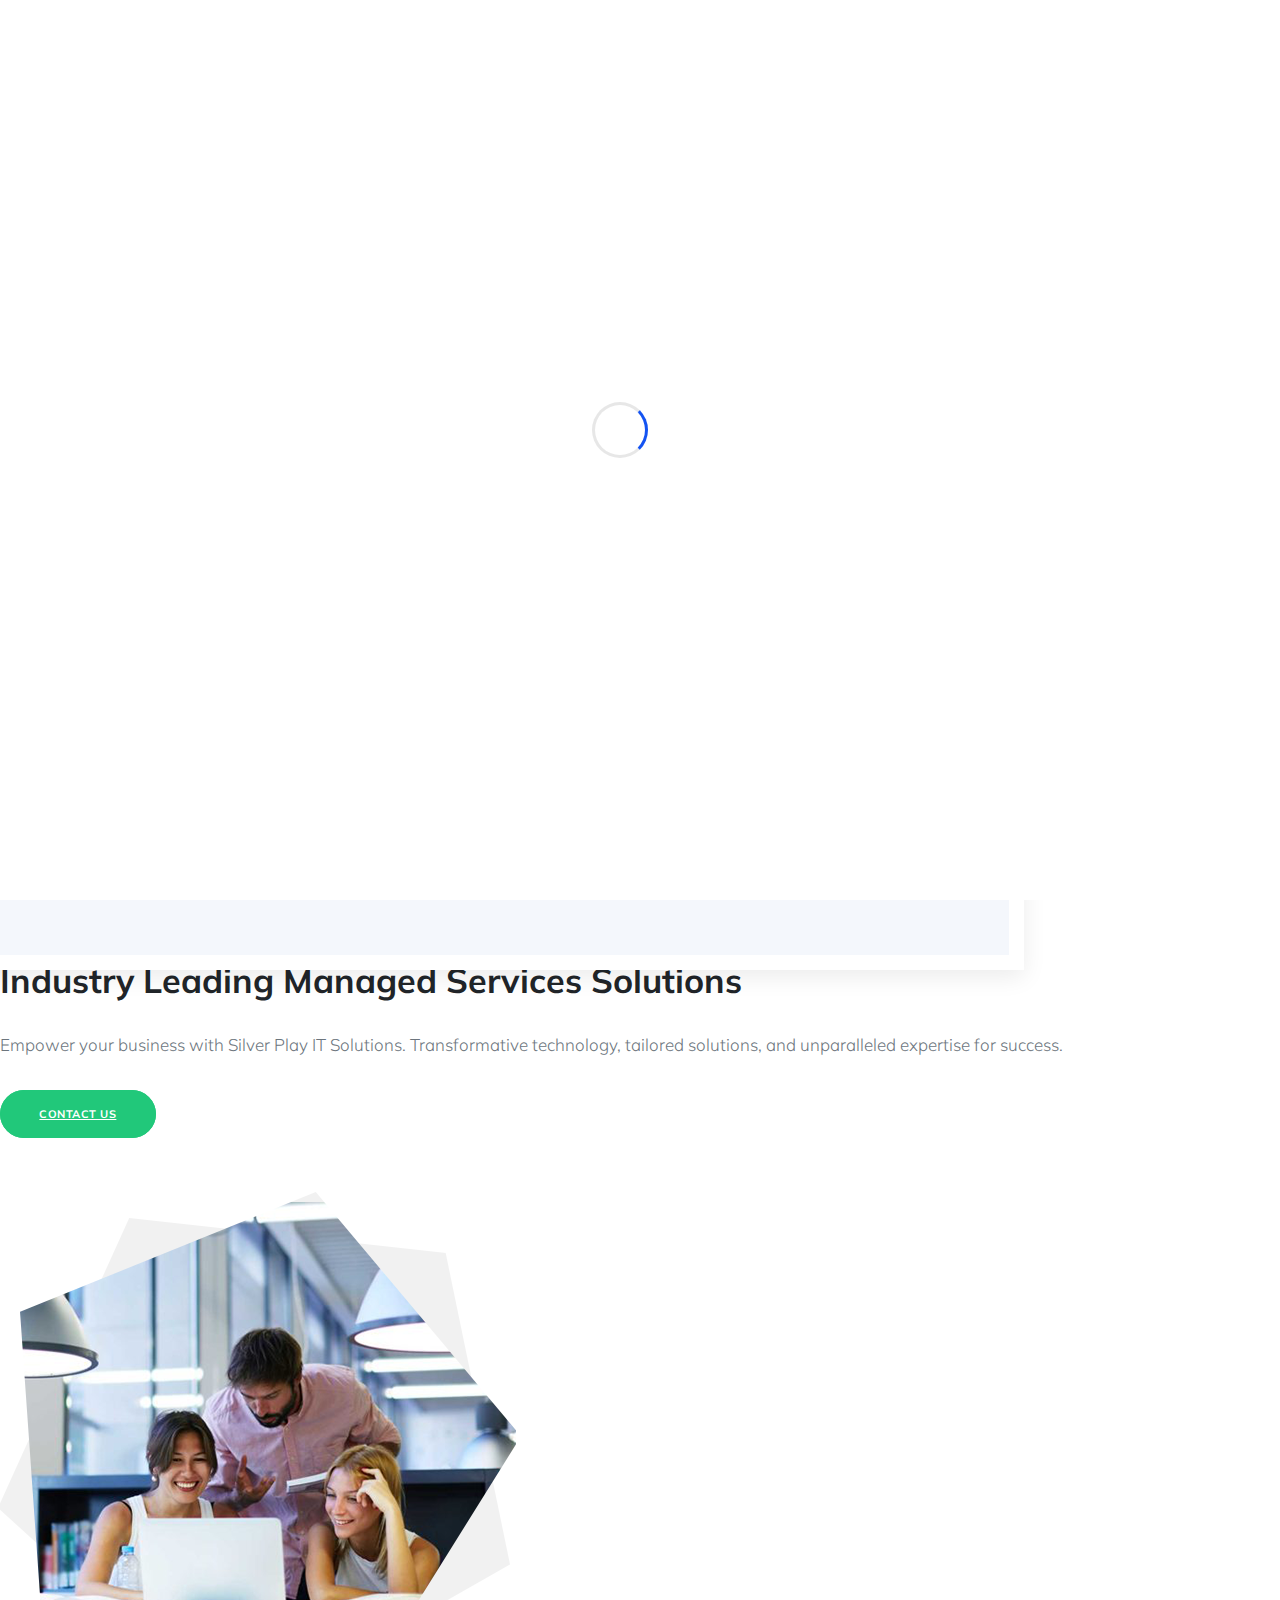
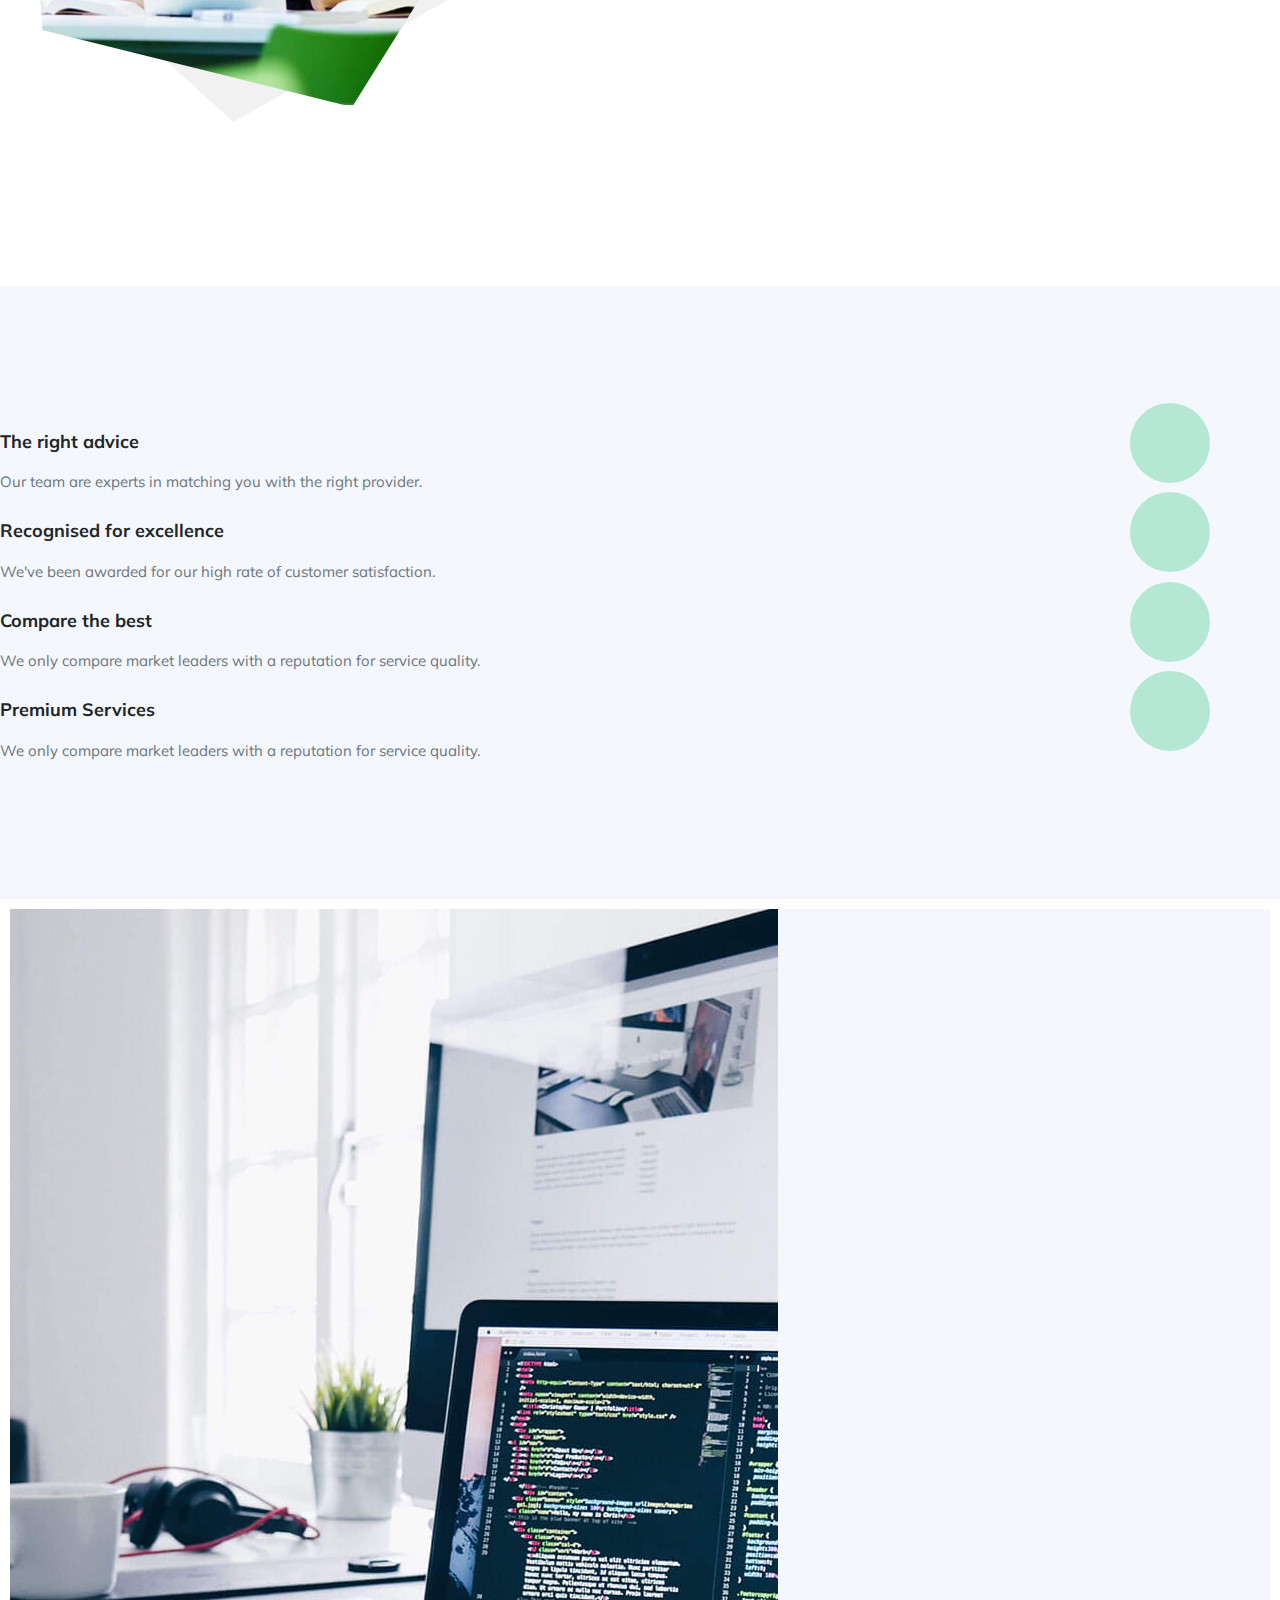
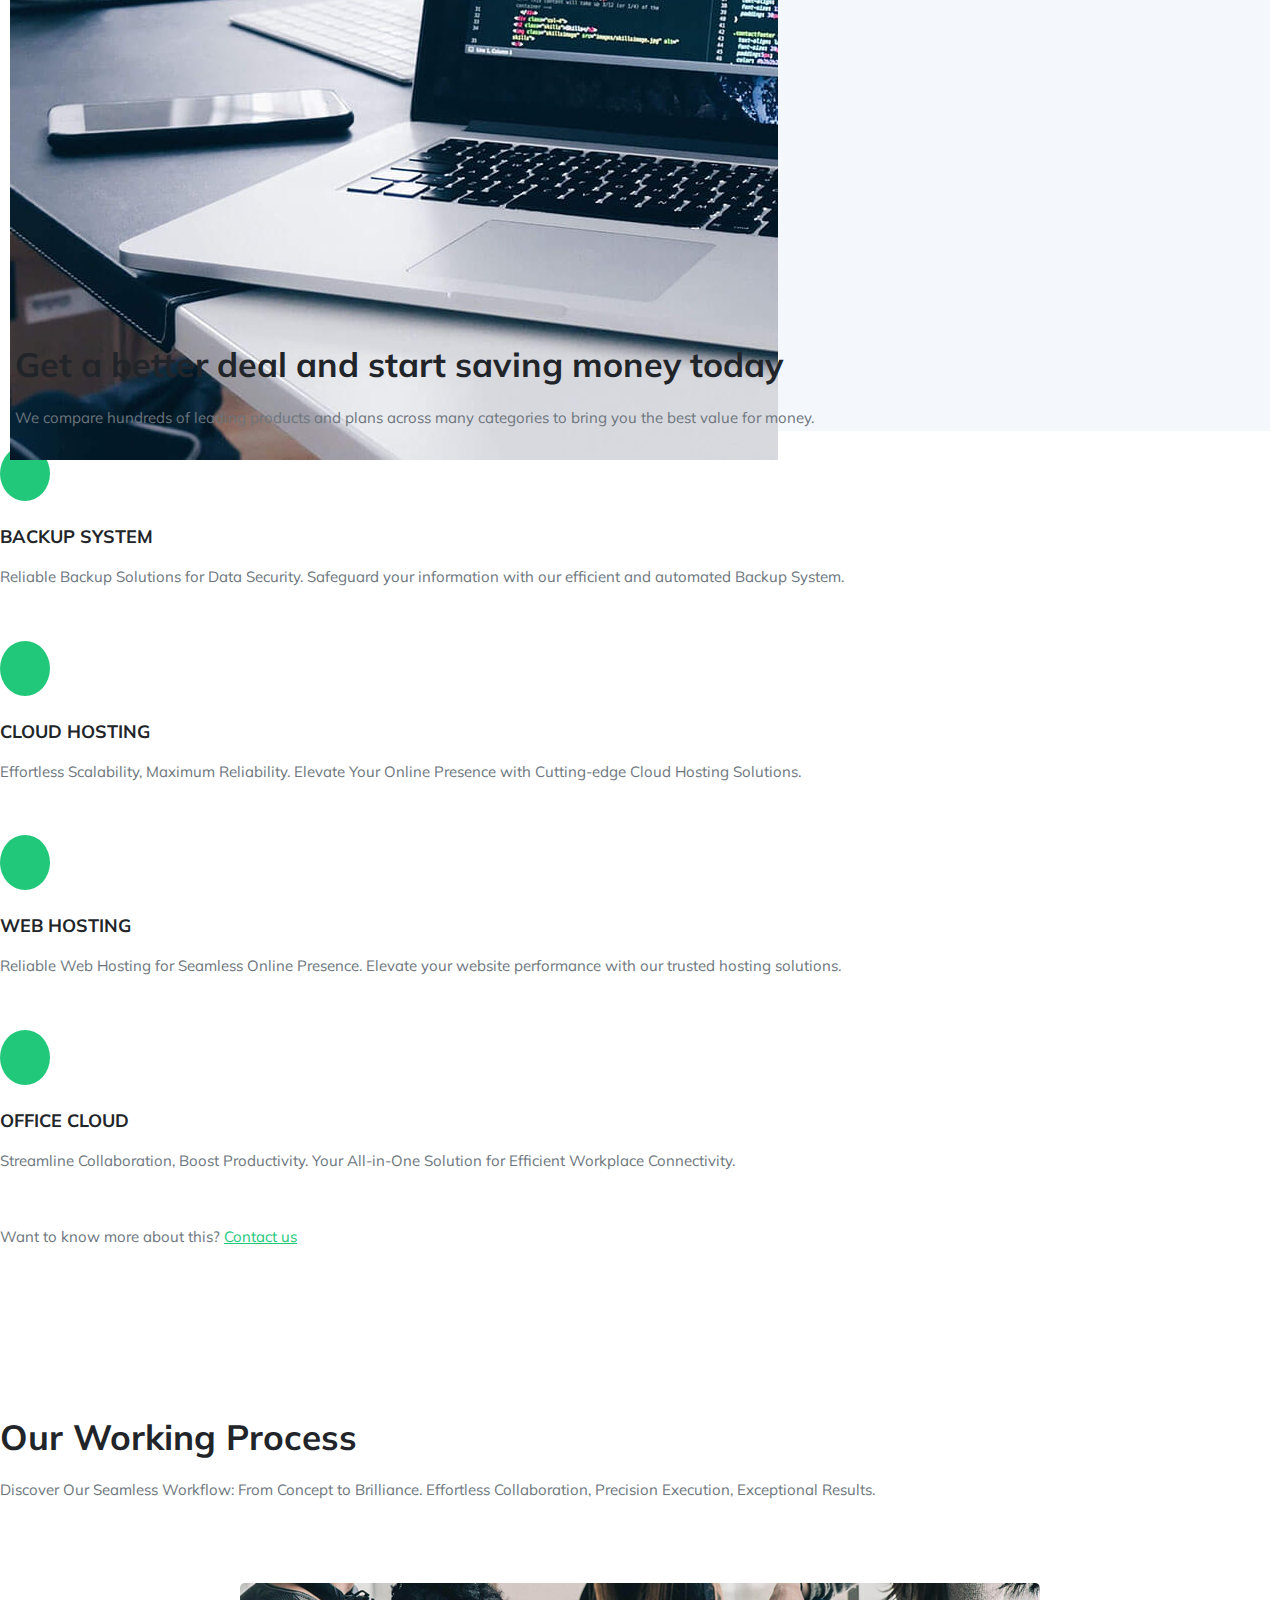
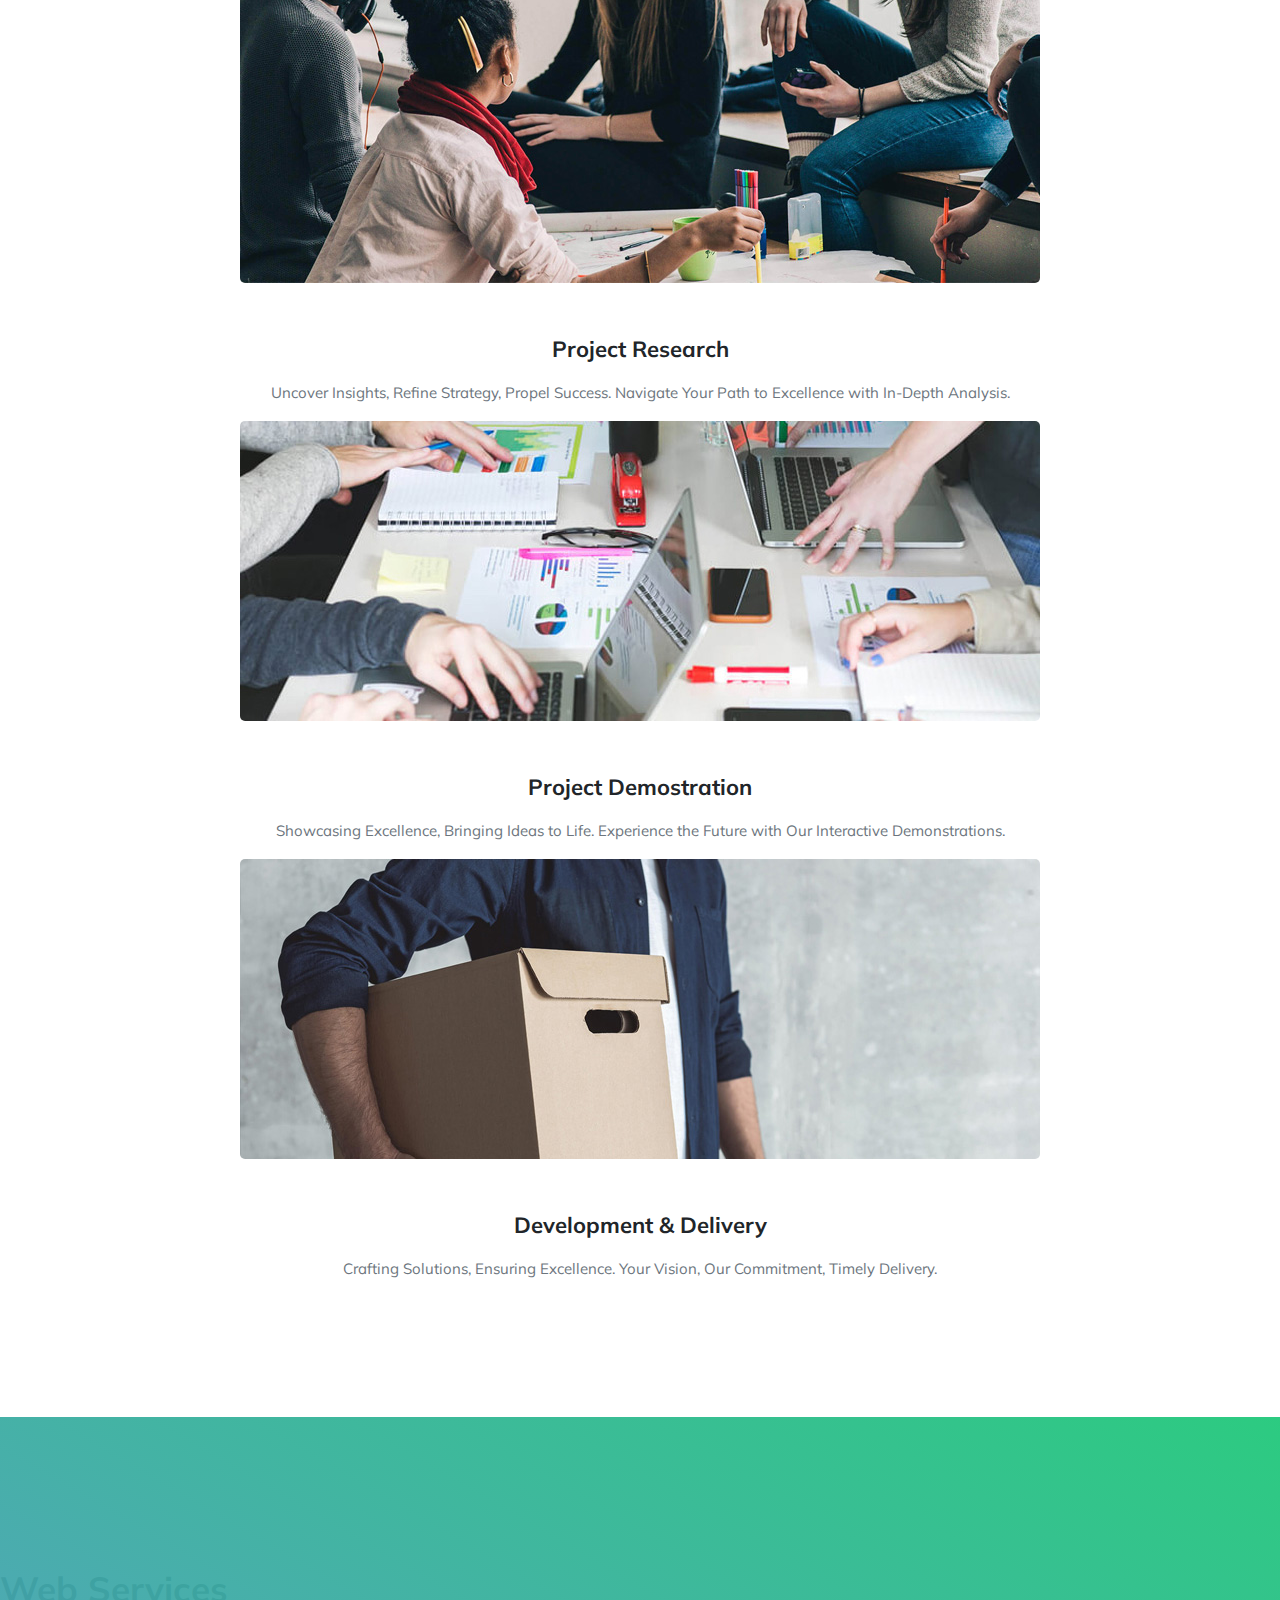
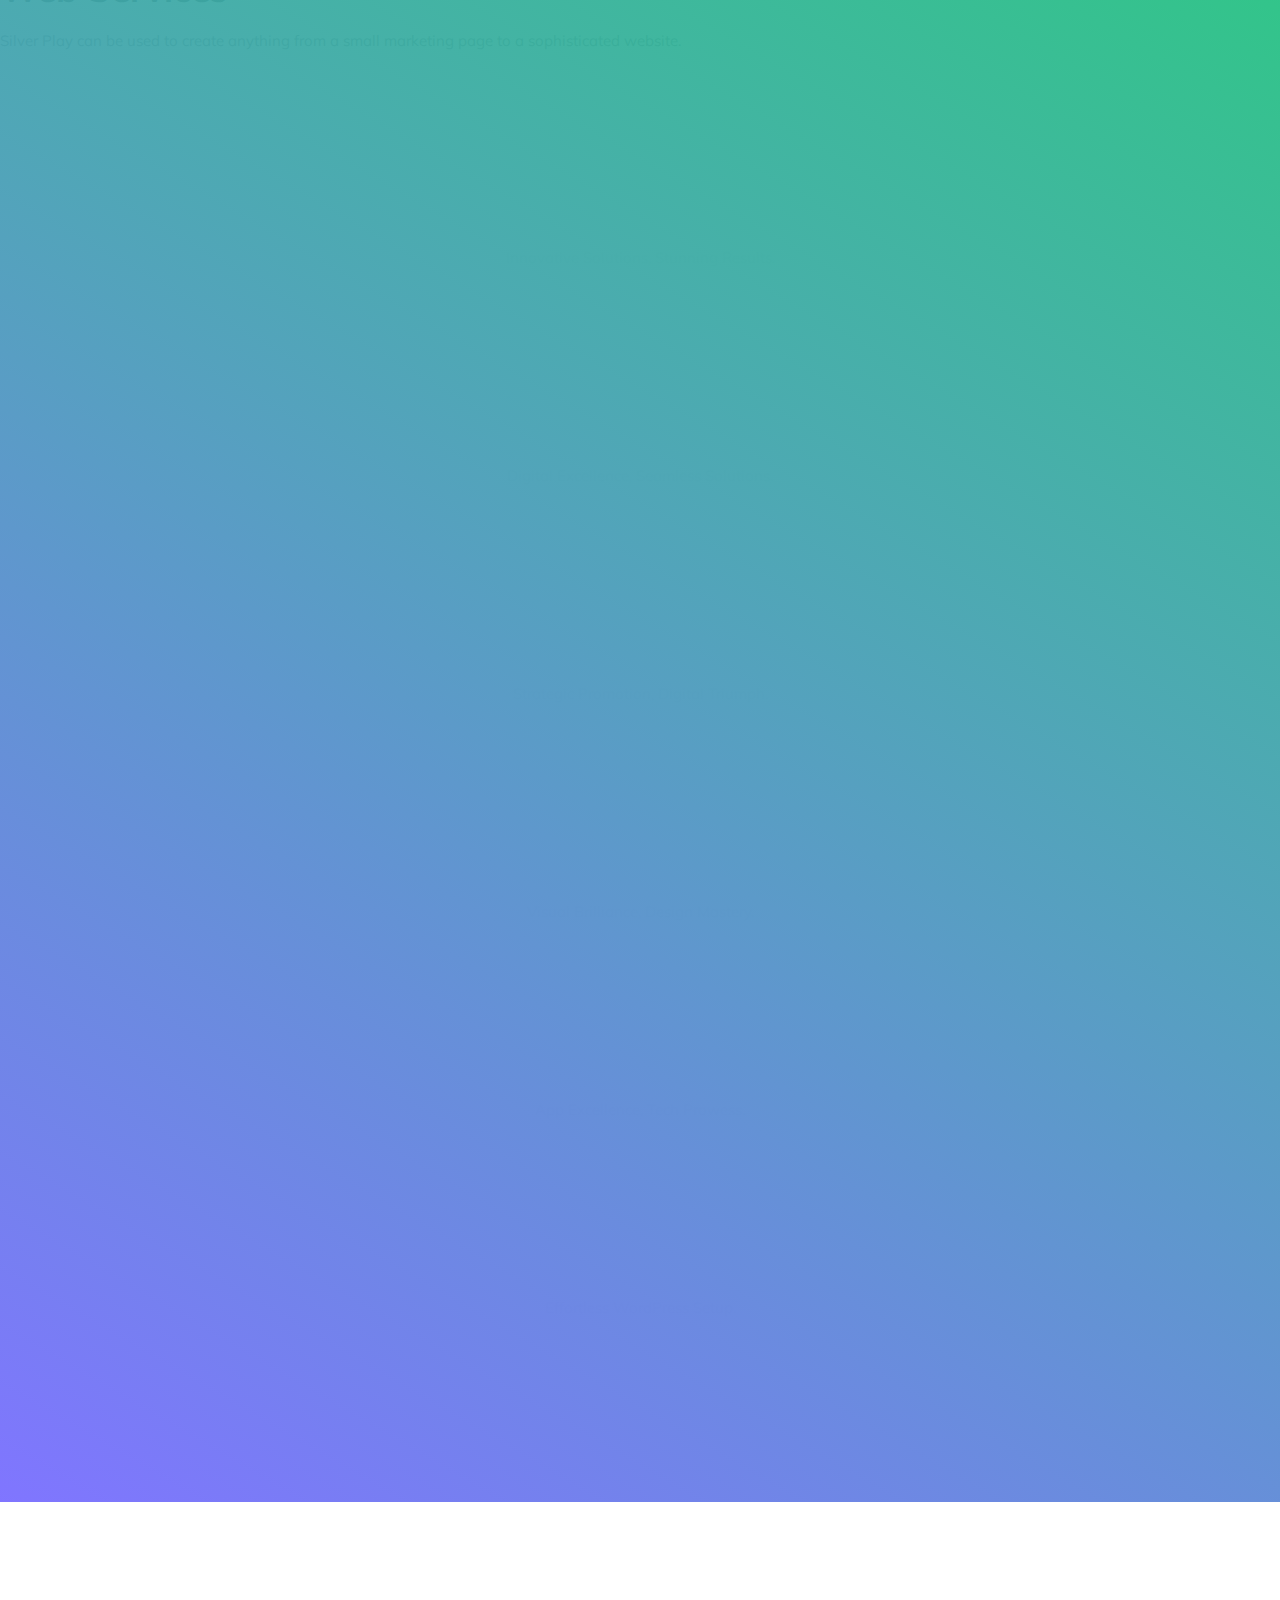
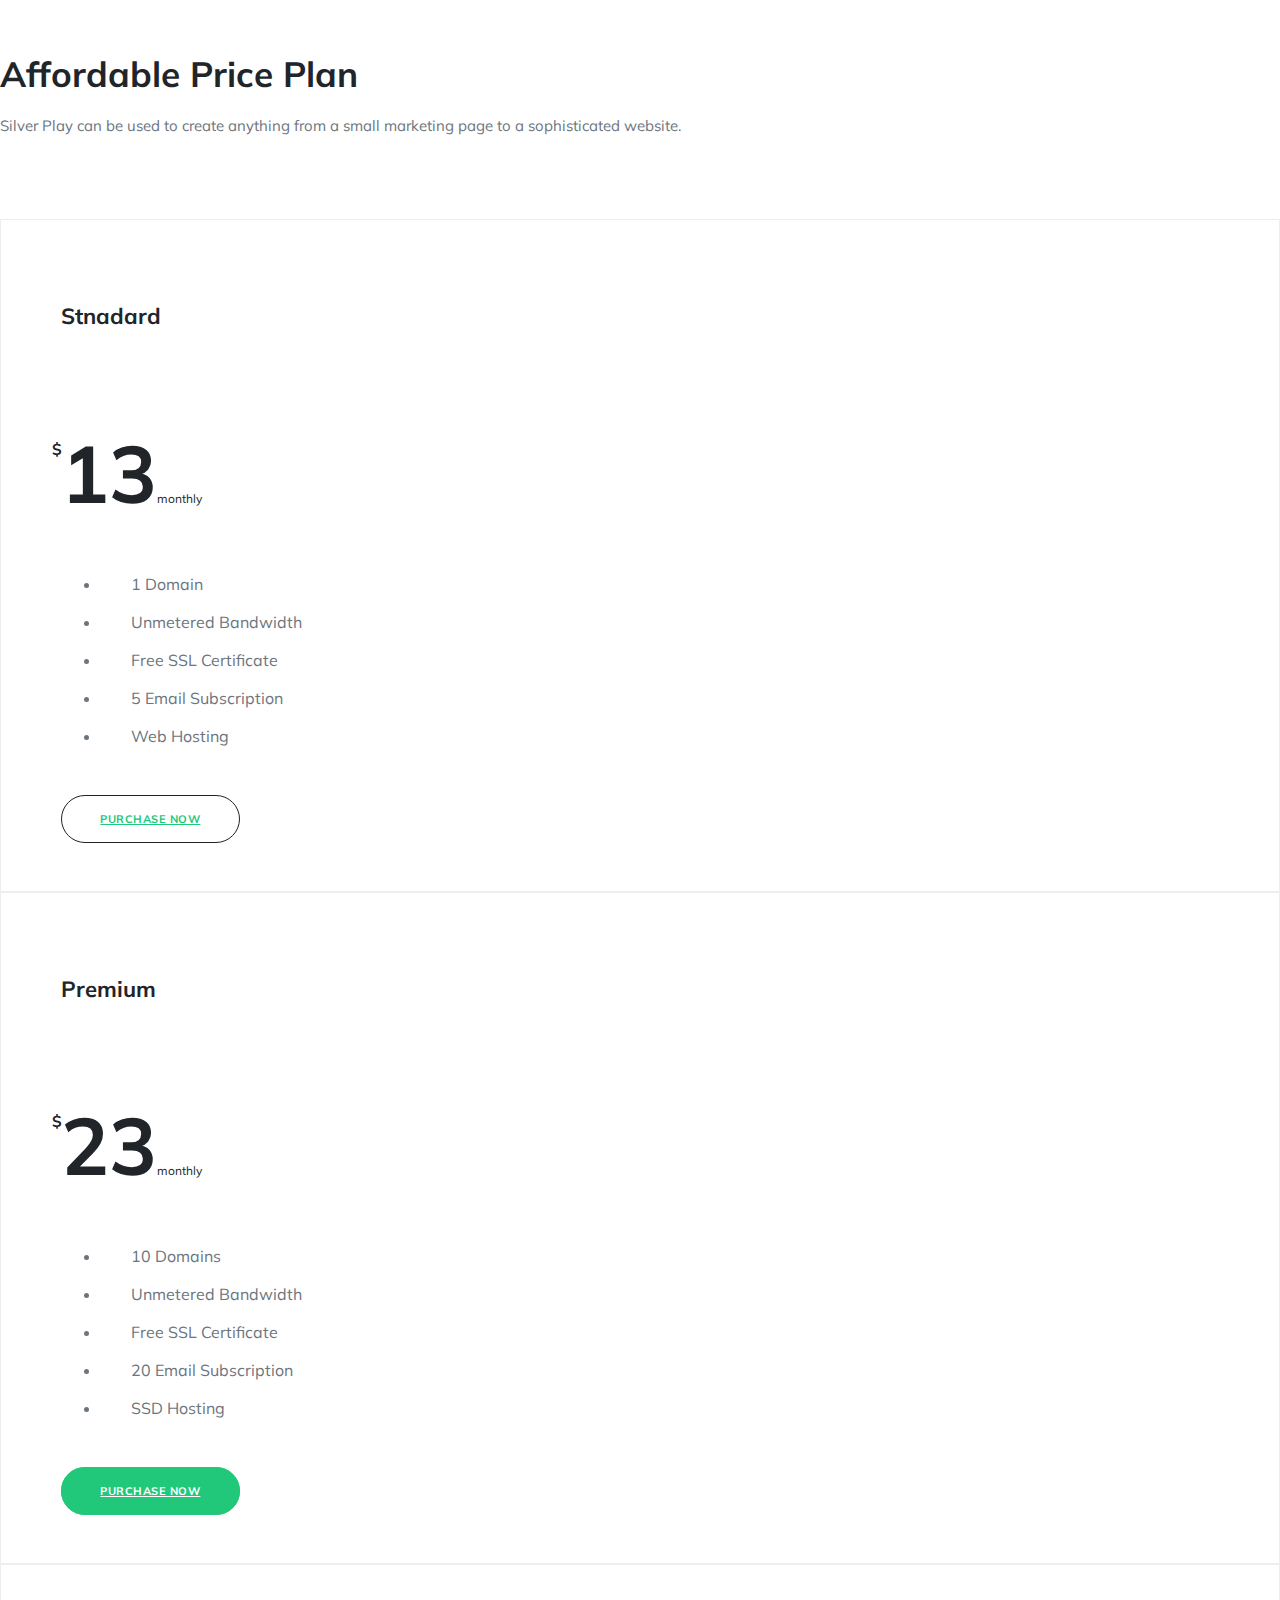
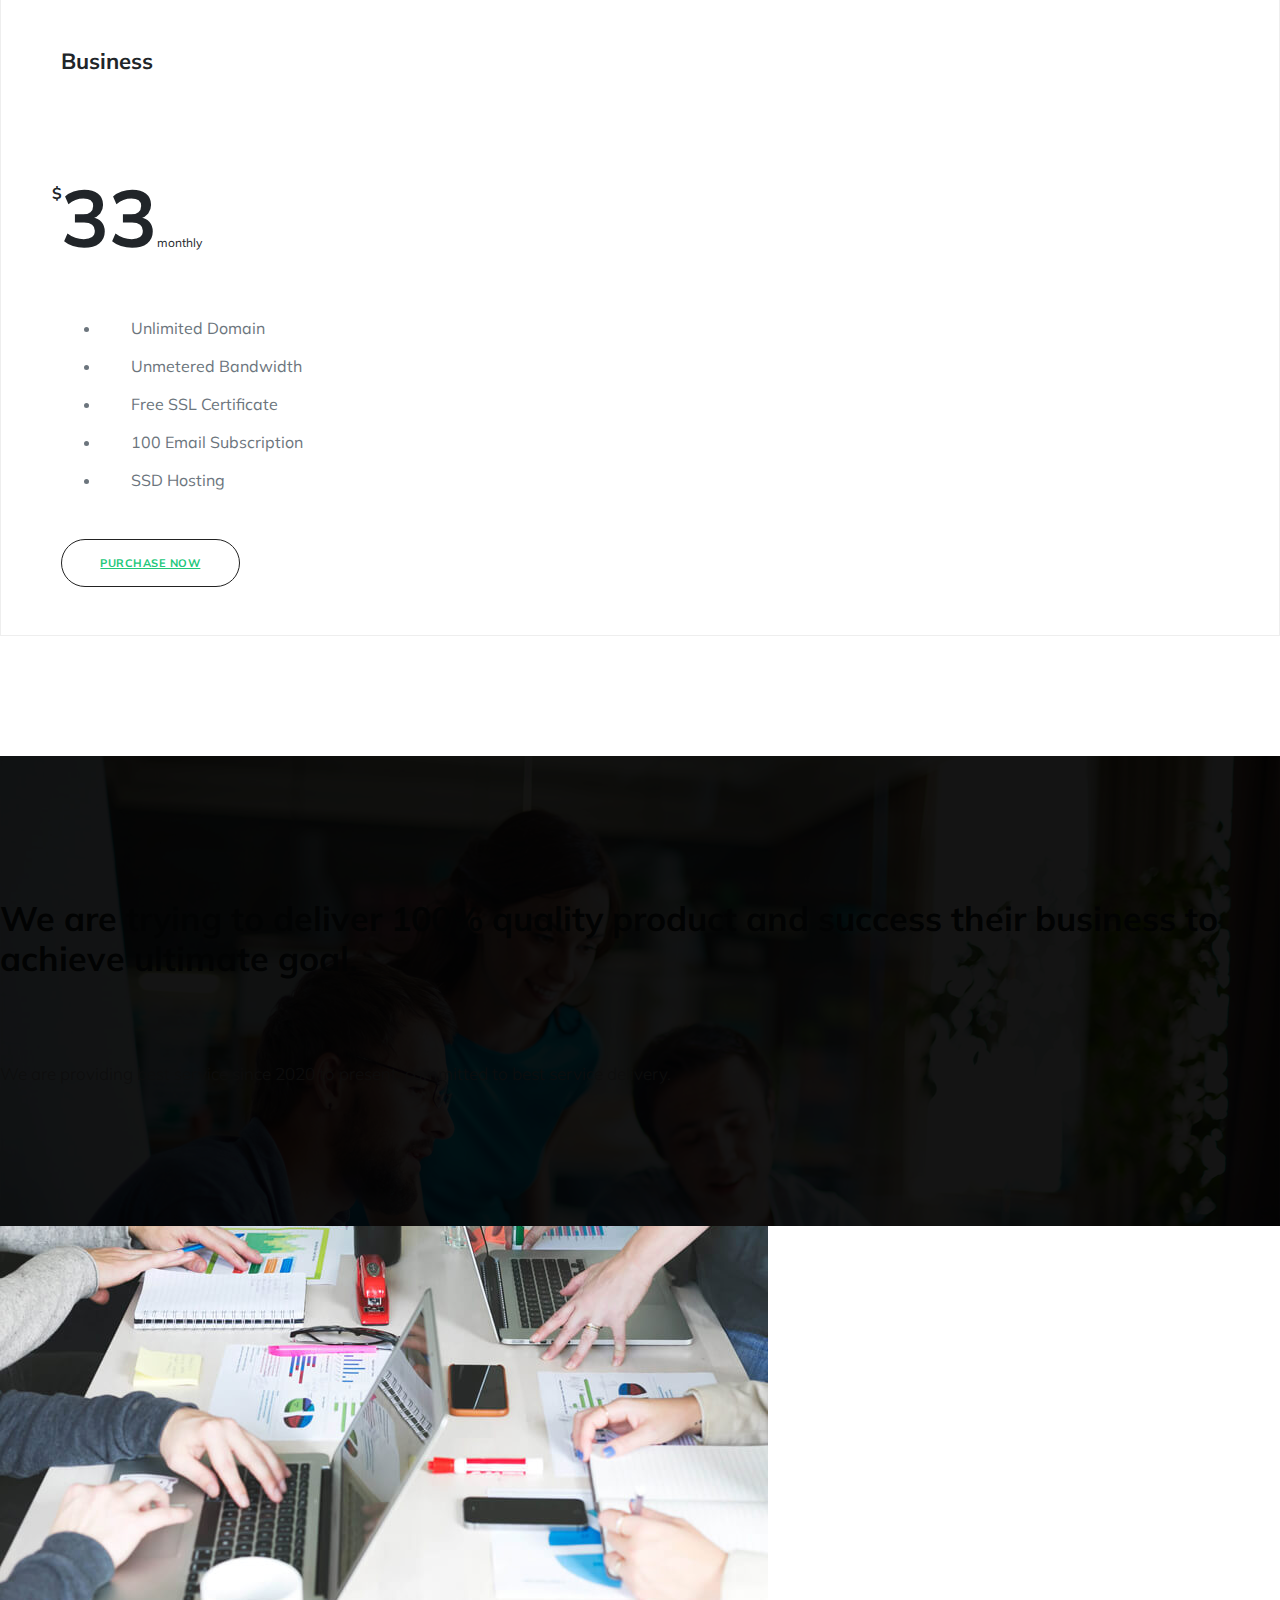
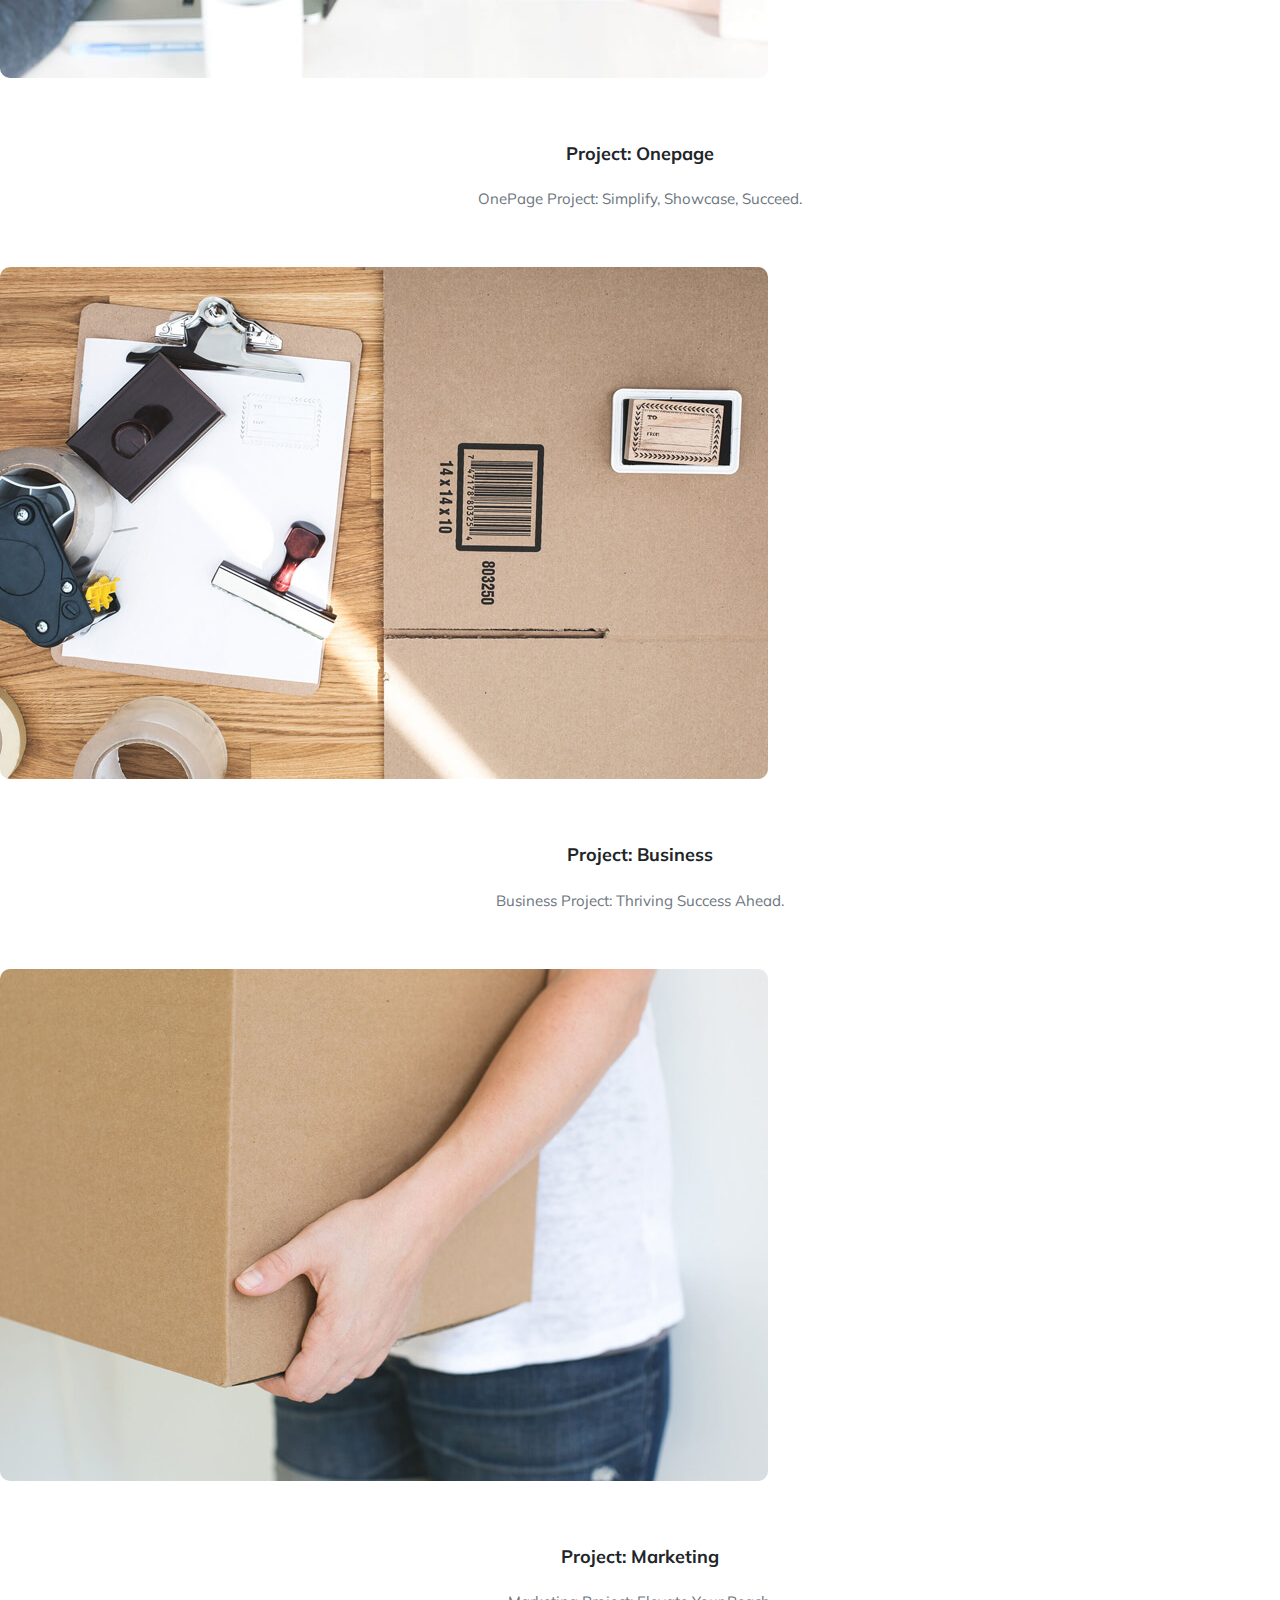
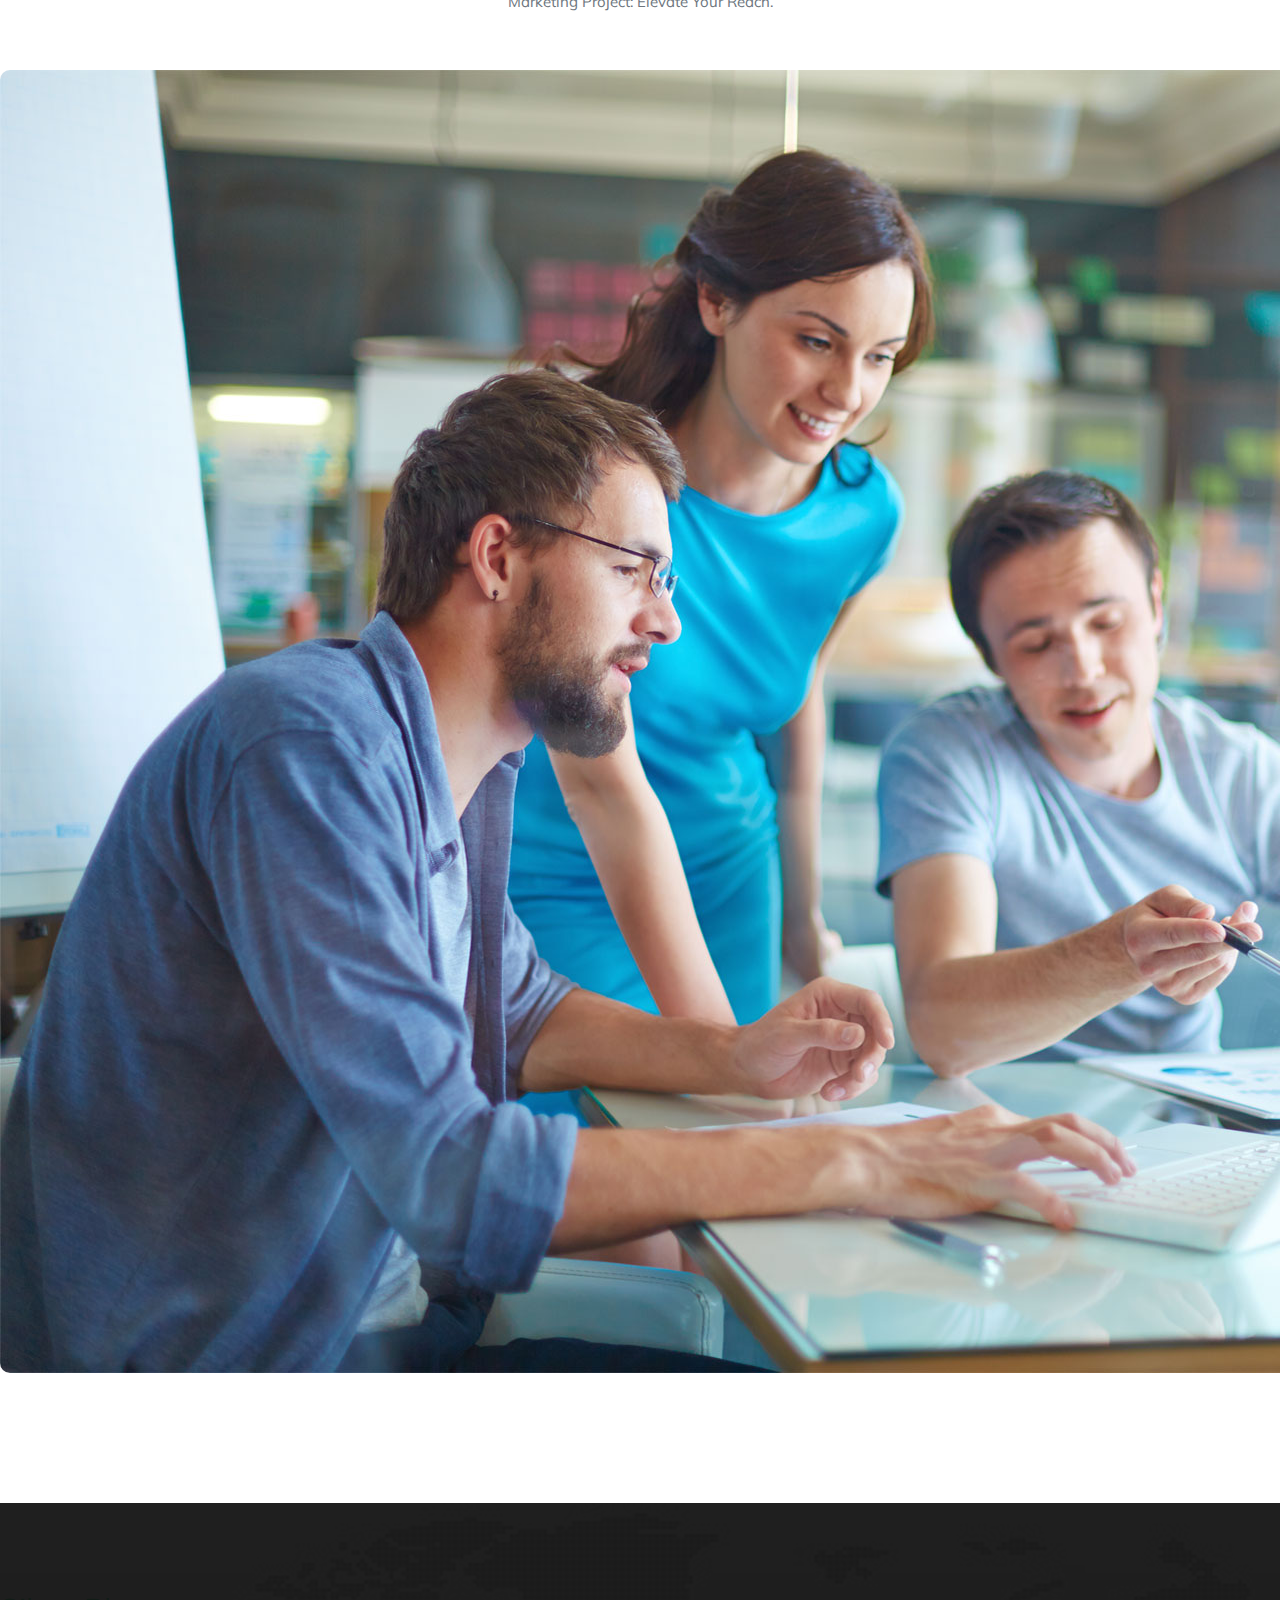
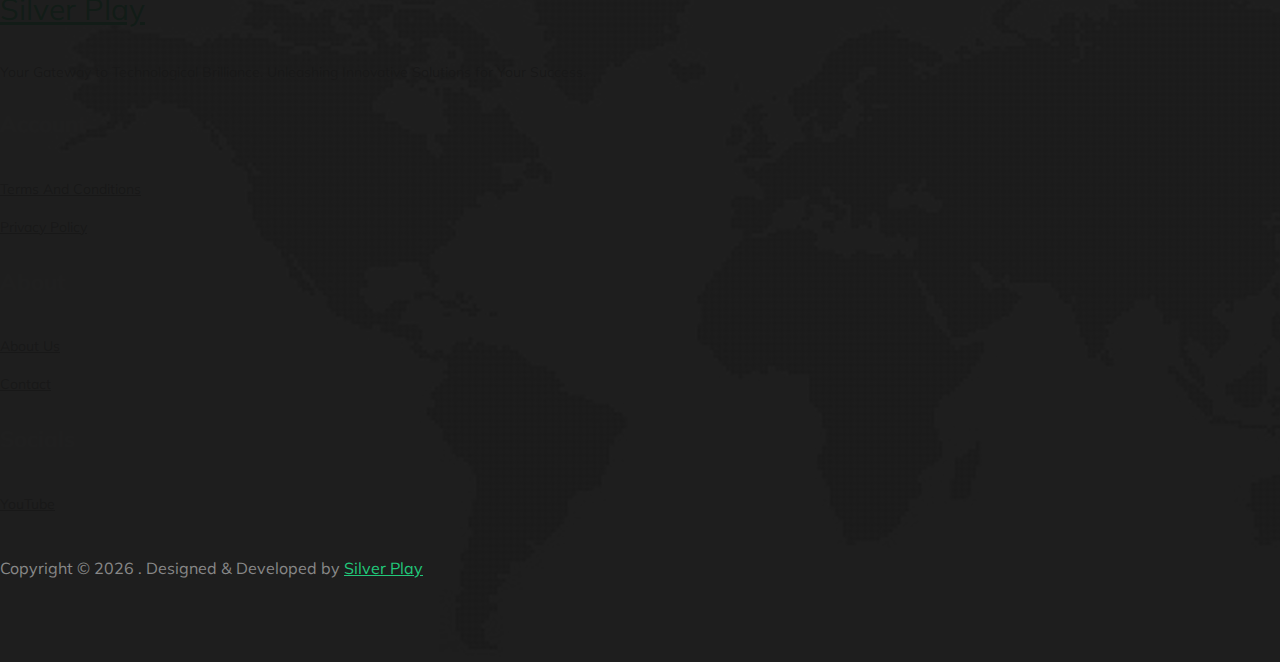
==== theme/index.html @ 42c81946 "Add files via upload" ====
<!DOCTYPE html>

<!--
 //
-->

<html lang="en">
  <head>
    <!-- Basic Page Needs
  ================================================== -->
    <meta charset="utf-8" />

    <!-- Mobile Specific Metas
  ================================================== -->
    <meta http-equiv="X-UA-Compatible" content="IE=edge" />
    <meta
      name="viewport"
      content="width=device-width, initial-scale=1.0, maximum-scale=5.0"
    />

    <title>Silver Play - IT solutions</title>
    <meta
      name="description"
      content="Empower your business with Silver Play IT Solutions. Transformative technology, tailored solutions, and unparalleled expertise for success."
    />

    <!-- bootstrap -->
    <link rel="stylesheet" href="plugins/bootstrap/bootstrap.min.css" />
    <!-- Animate -->
    <link rel="stylesheet" href="plugins/animate-css/animate.css" />
    <!-- Icon Font css -->
    <link rel="stylesheet" href="plugins/fontawesome/css/all.css" />
    <link rel="stylesheet" href="plugins/fonts/Pe-icon-7-stroke.css" />
    <!-- Themify icon Css -->
    <link rel="stylesheet" href="plugins/themify/css/themify-icons.css" />
    <!-- Slick Carousel CSS -->
    <link rel="stylesheet" href="plugins/slick-carousel/slick/slick.css" />
    <link
      rel="stylesheet"
      href="plugins/slick-carousel/slick/slick-theme.css"
    />

    <!-- Main Stylesheet -->
    <link rel="stylesheet" href="css/style.css" />

    <!--Favicon-->
    <link rel="icon" href="images/favicon.png" type="image/x-icon" />

    <!-- Google tag (gtag.js) -->
    <script
      async
      src="https://www.googletagmanager.com/gtag/js?id=G-2QT2XM09ES"
    ></script>
    <script>
      window.dataLayer = window.dataLayer || [];
      function gtag() {
        dataLayer.push(arguments);
      }
      gtag("js", new Date());

      gtag("config", "G-2QT2XM09ES");
    </script>

    <script
      async
      src="https://pagead2.googlesyndication.com/pagead/js/adsbygoogle.js?client=ca-pub-3453161114201416"
      crossorigin="anonymous"
    ></script>
  </head>
  <body id="top-header"></body>
</html>


<!-- LOADER TEMPLATE -->
<div id="page-loader">
  <div class="loader-icon fa fa-spin colored-border"></div>
</div>
<!-- /LOADER TEMPLATE -->

<div class="top-bar bg-dark py-2 py-md-0" id="top-bar">
  <div class="container">
    <div class="row align-items-center">
      <div class="col-lg-6 col-md-6">
        <div class="top-bar-left text-white text-md-left text-sm-center">
          <i class="fas fa-map-marker-alt"></i>
          <span class="ml-2">Svobody Ave, 32, Kyiv, Ukraine, 02000</span>
        </div>
      </div>

      <div class="col-lg-4 ml-lg-auto col-md-6">
        <ul
          class="list-inline list-unstyled header-socials text-md-right text-sm-center"
        >
          <li class="list-inline-item">
            <a href="#!"> <i class="fab fa-facebook-f"></i></a>
          </li>
          <li class="list-inline-item">
            <a href="#!"> <i class="fab fa-twitter"></i></a>
          </li>
          <li class="list-inline-item">
            <a href="#!"> <i class="fab fa-pinterest-p"></i></a>
          </li>
          <li class="list-inline-item">
            <a href="#!"> <i class="fab fa-linkedin"></i></a>
          </li>
          <li class="list-inline-item">
            <a href="https://www.youtube.com/@Silver-Play-Solutions"
              ><i class="fab fa-youtube"></i
            ></a>
          </li>
        </ul>
      </div>
    </div>
  </div>
</div>

<div class="logo-bar d-none d-md-block d-lg-block bg-light">
  <div class="container">
    <div class="row">
      <div class="col-lg-2">
        <div class="logo d-none d-lg-block">
          <!-- Brand -->
          <a class="navbar-brand js-scroll-trigger" href="/">
            <h2 class="mb-0">Silver Play</h2>
          </a>
        </div>
      </div>

      <div
        class="col-lg-8 justify-content-end ml-lg-auto d-flex col-12 col-md-12 justify-content-md-center"
      >
        <div class="top-info-block d-inline-flex">
          <div class="icon-block">
            <i class="ti-mobile"></i>
          </div>
          <div class="info-block">
            <h5 class="font-weight-500">+380992529653</h5>
            <p>Call Us</p>
          </div>
        </div>

        <div class="top-info-block d-inline-flex">
          <div class="icon-block">
            <i class="ti-email"></i>
          </div>
          <div class="info-block">
            <h5 class="font-weight-500">info@silver-play.website</h5>
            <p>Email Us</p>
          </div>
        </div>
        <div class="top-info-block d-inline-flex">
          <div class="icon-block">
            <i class="ti-time"></i>
          </div>
          <div class="info-block">
            <h5 class="font-weight-500">Mon-Sat 9:00-12.00</h5>
            <p>Sunday Closed</p>
          </div>
        </div>
      </div>
    </div>
  </div>
</div>

<!-- NAVBAR
    ================================================= -->
<div class="main-navigation" id="mainmenu-area">
  <div class="container">
    <nav
      class="navbar navbar-expand-lg navbar-dark bg-primary main-nav navbar-togglable rounded-radius"
    >
      <a class="navbar-brand d-lg-none d-block" href="/">
        <h4 class="h3 mb-0">Silver Play</h4>
      </a>
      <!-- Toggler -->
      <button
        class="navbar-toggler"
        type="button"
        data-toggle="collapse"
        data-target="#navbarCollapse"
        aria-controls="navbarCollapse"
        aria-expanded="false"
        aria-label="Toggle navigation"
      >
        <span class="fa fa-bars"></span>
      </button>

      <!-- Collapse -->
      <div class="collapse navbar-collapse has-dropdown" id="navbarCollapse">
        <!-- Links -->
        <ul class="navbar-nav">
<!-- 
          <li class="nav-item">
            <a
              class="nav-link"
              href="#!"
              id="navbarWelcome"
              role="button"
              aria-haspopup="true"
              aria-expanded="false"
            >
              Home
            </a>

            <ul class="dropdown-menu" aria-labelledby="navbarWelcome">
              <li><a class="dropdown-item" href="/">Home-1</a></li>
              <li><a class="dropdown-item" href="index-2.html">Home-2</a></li>
              <li><a class="dropdown-item" href="index-3.html">Home-3</a></li>
              <li><a class="dropdown-item" href="index-4.html">Home-4</a></li>

              <li class="dropdown dropdown-submenu dropright">
                <a class="dropdown-item dropdown-toggle" href="#!" id="dropdown0301" role="button"
                  data-toggle="dropdown" aria-haspopup="true" aria-expanded="false">Sub Menu</a>

                <ul class="dropdown-menu" aria-labelledby="dropdown0301">
                  <li><a class="dropdown-item" href="/">Submenu 01</a></li>
                  <li><a class="dropdown-item" href="/">Submenu 02</a></li>
                </ul>
              </li>

              <li class="dropdown dropdown-submenu dropleft">
                <a class="dropdown-item dropdown-toggle" href="#!" id="dropdown0301" role="button"
                  data-toggle="dropdown" aria-haspopup="true" aria-expanded="false">Sub Menu</a>

                <ul class="dropdown-menu" aria-labelledby="dropdown0301">
                  <li><a class="dropdown-item" href="/">Submenu 01</a></li>
                  <li><a class="dropdown-item" href="/">Submenu 02</a></li>
                </ul>
              </li>
            </ul>

          </li>
           -->
          <li class="nav-item">
            <a href="about.html" class="nav-link js-scroll-trigger"> About </a>
          </li>
          <!-- 
              <li class="nav-item">
                <a href="service.html" class="nav-link js-scroll-trigger">
                  Services
                </a>
              </li>
              <li class="nav-item">
                <a href="pricing.html" class="nav-link js-scroll-trigger">
                  Pricing
                </a>
              </li>

              <li class="nav-item">
                <a href="project.html" class="nav-link js-scroll-trigger">
                  Projects
                </a>
              </li>
 -->
          <li class="nav-item">
            <a href="contact.html" class="nav-link">Contact</a>
          </li>
        </ul>

        <ul class="ml-lg-auto list-unstyled m-0">
          <li>
            <a href="contact.html" class="btn btn-white btn-circled"
              >Get a quote</a
            >
          </li>
        </ul>
      </div>
      <!-- / .navbar-collapse -->
    </nav>
  </div>
  <!-- / .container -->
</div>



    <!-- HERO
    ================================================== -->
    <section class="banner-area py-7">
        <!-- Content -->
        <div class="container">
            <div class="row  align-items-center">
                <div class="col-md-12 col-lg-7 text-center text-lg-left">
                    <div class="main-banner">
                        <!-- Heading -->
                        <h1 class="display-4 mb-4 font-weight-normal">
                            Industry Leading Managed Services Solutions
                        </h1>

                        <!-- Subheading -->
                        <p class="lead mb-4">
                           Empower your business with Silver Play IT Solutions. Transformative technology, tailored solutions, and unparalleled expertise for success.
                        </p>

                        <!-- Button -->
                        <p class="mb-0">
                            <a href="/contact.html" target="_blank" class="btn btn-primary btn-circled">
                                Contact Us
                            </a>
                        </p>
                    </div>
                </div>

                <div class="col-lg-5 d-none d-lg-block">
                    <div class="banner-img-block">
                        <img src="images/banner-img-5.png" alt="banner-img" class="img-fluid">
                    </div>
                </div>
            </div> <!-- / .row -->
        </div> <!-- / .container -->
    </section>


 <section class="section bg-grey" id="feature">
        <div class="container">
            <div class="row justy-content-center">
                <div class="col-lg-3 col-sm-6 col-md-6">
                    <div class="text-center feature-block">
                        <div class="img-icon-block mb-4">
                            <i class="ti-thumb-up"></i>
                        </div>
                        <h4 class="mb-2">The right advice</h4>
                        <p>Our team are experts in matching you with the right provider.</p>
                    </div>
                </div>

                <div class="col-lg-3 col-sm-6 col-md-6">
                    <div class="text-center feature-block">
                        <div class="img-icon-block mb-4">
                            <i class="ti-cup"></i>
                        </div>
                        <h4 class="mb-2">Recognised for excellence</h4>
                        <p>We've been awarded for our high rate of customer satisfaction.</p>
                    </div>
                </div>

                <div class="col-lg-3 col-sm-6 col-md-6">
                    <div class="text-center feature-block">
                        <div class="img-icon-block mb-4">
                            <i class="ti-wallet"></i>
                        </div>
                        <h4 class="mb-2">Compare the best</h4>
                        <p>We only compare market leaders with a reputation for service quality.</p>
                    </div>
                </div>

                <div class="col-lg-3 col-sm-6 col-md-6">
                    <div class="text-center feature-block">
                        <div class="img-icon-block mb-4">
                            <i class="ti-dashboard"></i>
                        </div>
                        <h4 class="mb-2">Premium Services</h4>
                        <p>We only compare market leaders with a reputation for service quality.</p>
                    </div>
                </div>
            </div>
        </div> <!-- / .container -->
    </section>



    <!-- SERVICE-1
    ================================================== -->
    <section class="bg-grey" id="service">
        <div class="container">
            <div class="row ">
                <div class="col-lg-4">
                    <div class="service-img">
                        <img src="images/blog-lg.jpg" alt="" class="img-fluid">
                    </div>
                </div>

                <div class="col-lg-6 pl-4">
                    <div class="service-content">
                        <h1>Get a better deal and start saving money today</h1>
                        <p>We compare hundreds of leading products and plans across many categories to bring you the best value for money.</p>
                    </div>
                </div>
            </div>
        </div>
    </section>

    <section class="pt-5 service-wrap">
        <div class="container">
            <div class="row ">
                <div class="col-lg-8 offset-lg-4">
                    <div class="carousel slide " id="service-carousel" data-ride="carousel">
                        <div class="carousel-inner">
                            <div class="carousel-item active">
                                <div class="col-lg-12">
                                    <div class="row">
                                        <div class="col-lg-6">
                                            <div class="service-block media">
                                                <div class="service-icon">
                                                    <i class="ti-reload"></i>
                                                </div>
                                                <div class="service-inner-content media-body">
                                                    <h4>Backup System</h4>
                                                    <p>Reliable Backup Solutions for Data Security. Safeguard your information with our efficient and automated Backup System.</p>
                                                </div>
                                            </div>
                                        </div>
                                        <div class="col-lg-6">
                                            <div class="service-block media">
                                                <div class="service-icon">
                                                    <i class="ti-cloud"></i>
                                                </div>
                                                <div class="service-inner-content media-body">
                                                    <h4>Cloud Hosting</h4>
                                                    <p>Effortless Scalability, Maximum Reliability. Elevate Your Online Presence with Cutting-edge Cloud Hosting Solutions.</p>
                                                </div>
                                            </div>
                                        </div>
                                    </div>
                                </div>
                            </div>

                            <div class="carousel-item">
                                <div class="col-lg-12">
                                    <div class="row">
                                        <div class="col-lg-6">
                                            <div class="service-block media">
                                                <div class="service-icon">
                                                    <i class="ti-world"></i>
                                                </div>
                                                <div class="service-inner-content media-body">
                                                    <h4>Web hosting</h4>
                                                    <p>Reliable Web Hosting for Seamless Online Presence. Elevate your website performance with our trusted hosting solutions.</p>
                                                </div>
                                            </div>
                                        </div>
                                        <div class="col-lg-6">
                                            <div class="service-block media">
                                                <div class="service-icon">
                                                    <i class="ti-server"></i>
                                                </div>
                                                <div class="service-inner-content media-body">
                                                    <h4>Office Cloud</h4>
                                                    <p>Streamline Collaboration, Boost Productivity. Your All-in-One Solution for Efficient Workplace Connectivity.</p>
                                                </div>
                                            </div>
                                        </div>
                                    </div>
                                </div>
                            </div>
                        </div>
                    </div>

                    <div class="row">
                        <div class="col-lg-12">
                            <p class="pl-3">Want to know more about this? <a href="/contact.html">Contact us</a></p>
                        </div>
                    </div>
                </div>
            </div>
        </div>
    </section>
<section class="section" id="process">
  <div class="container">
    <div class="row justify-content-center">
      <div class="col-md-8 col-lg-6 text-center">
        <div class="section-heading">
          <!-- Heading -->
          <h2 class="section-title">Our Working process</h2>

          <!-- Subheading -->
          <p>
            Discover Our Seamless Workflow: From Concept to Brilliance.
            Effortless Collaboration, Precision Execution, Exceptional Results.
          </p>
        </div>
      </div>
    </div>
    <!-- / .row -->

    <div class="row justify-content-center">
      <div class="col-lg-4 col-sm-6 col-md-6">
        <div class="process-block">
          <img src="images/process/process-1.jpg" alt="" class="img-fluid" />

          <h3>Project Research</h3>
          <p>
            Uncover Insights, Refine Strategy, Propel Success. Navigate Your
            Path to Excellence with In-Depth Analysis.
          </p>
        </div>
      </div>
      <div class="col-lg-4 col-sm-6 col-md-6">
        <div class="process-block">
          <img src="images/process/process-2.jpg" alt="" class="img-fluid" />

          <h3>Project Demostration</h3>
          <p>
            Showcasing Excellence, Bringing Ideas to Life. Experience the Future
            with Our Interactive Demonstrations.
          </p>
        </div>
      </div>
      <div class="col-lg-4 col-sm-6 col-md-6">
        <div class="process-block">
          <img src="images/process/process-3.jpg" alt="" class="img-fluid" />

          <h3>Development & Delivery</h3>
          <p>
            Crafting Solutions, Ensuring Excellence. Your Vision, Our
            Commitment, Timely Delivery.
          </p>
        </div>
      </div>
    </div>
  </div>
</section>


<section class="section" id="services-2">
  <div class="container">
    <div class="row justify-content-center">
      <div class="col-md-8 col-lg-6 text-center">
        <div class="section-heading">
          <!-- Heading -->
          <h2 class="section-title mb-2 text-white">Web Services</h2>

          <!-- Subheading -->
          <p class="mb-5 text-white">
            Silver Play can be used to create anything from a small marketing
            page to a sophisticated website.
          </p>
        </div>
      </div>
    </div>
    <!-- / .row -->

    <div class="row">
      <div class="col-lg-4 col-sm-6 col-md-6 mb-30">
        <div class="web-service-block">
          <i class="ti-light-bulb"></i>
          <h3>Creative Design</h3>
          <p>Innovative Solutions, Stunning Results.</p>
        </div>
      </div>
      <div class="col-lg-4 col-sm-6 col-md-6 mb-30">
        <div class="web-service-block">
          <i class="ti-desktop"></i>
          <h3>Web Development</h3>
          <p>Digital Excellence, Seamless Solutions.</p>
        </div>
      </div>
      <div class="col-lg-4 col-sm-6 col-md-6 mb-30">
        <div class="web-service-block">
          <i class="ti-announcement"></i>
          <h3>Digital Marketing</h3>
          <p>Strategic Promotion, Digital Triumph.</p>
        </div>
      </div>

      <div class="col-lg-4 col-sm-6 col-md-6">
        <div class="web-service-block">
          <i class="ti-layers-alt"></i>
          <h3>Graphic Design</h3>
          <p>Visual Brilliance, Design Mastery.</p>
        </div>
      </div>
      <div class="col-lg-4 col-sm-6 col-md-6">
        <div class="web-service-block">
          <i class="ti-mobile"></i>
          <h3>App Development</h3>
          <p>App Excellence, Tech Prowess.</p>
        </div>
      </div>
      <div class="col-lg-4 col-sm-6 col-md-6">
        <div class="web-service-block">
          <i class="ti-settings"></i>
          <h3>Wordpress Installation</h3>
          <p>Effortless WordPress Setup.</p>
        </div>
      </div>
    </div>
  </div>
</section>

    <section class="section" id="pricing">
      <!-- Content -->
      <div class="container">
        <div class="row justify-content-center">
          <div class="col-md-8 col-lg-6 text-center">
            <div class="section-heading">
              <!-- Heading -->
              <h2 class="section-title">Affordable Price Plan</h2>

              <!-- Subheading -->
              <p>
                Silver Play can be used to create anything from a small
                marketing page to a sophisticated website.
              </p>
            </div>
          </div>
        </div>
        <!-- / .row -->

        <div class="row justify-content-center">
          <div class="col-lg-4 col-sm-6 col-md-6">
            <div class="pricing-box">
              <h3>Stnadard</h3>
              <div class="price-block">
                <h2><small>$</small>13<span>monthly</span></h2>
              </div>

              <ul class="price-features list-unstyled">
                <li>1 Domain</li>
                <li>Unmetered Bandwidth</li>
                <li>Free SSL Certificate</li>
                <li>5 Email Subscription</li>
                <li>Web Hosting</li>
              </ul>

              <a href="/contact.html" class="btn btn-outline-dark btn-circled"
                >Purchase Now</a
              >
            </div>
          </div>
          <div class="col-lg-4 col-sm-6 col-md-6">
            <div class="pricing-box">
              <h3>Premium</h3>
              <div class="price-block">
                <h2><small>$</small>23<span>monthly</span></h2>
              </div>

              <ul class="price-features list-unstyled">
                <li>10 Domains</li>
                <li>Unmetered Bandwidth</li>
                <li>Free SSL Certificate</li>
                <li>20 Email Subscription</li>
                <li>SSD Hosting</li>
              </ul>

              <a href="/contact.html" class="btn btn-primary btn-circled"
                >Purchase Now</a
              >
            </div>
          </div>
          <div class="col-lg-4 col-sm-8 col-md-6">
            <div class="pricing-box">
              <h3>Business</h3>
              <div class="price-block">
                <h2><small>$</small>33<span>monthly</span></h2>
              </div>

              <ul class="price-features list-unstyled">
                <li>Unlimited Domain</li>
                <li>Unmetered Bandwidth</li>
                <li>Free SSL Certificate</li>
                <li>100 Email Subscription</li>
                <li>SSD Hosting</li>
              </ul>

              <a href="/contact.html" class="btn btn-outline-dark btn-circled"
                >Purchase Now</a
              >
            </div>
          </div>
        </div>
      </div>
    </section>

<section class="section" id="projects-wrap">
  <div class="overlay"></div>
  <div class="container">
    <div class="row">
      <div class="col-lg-6">
        <div class="section-heading">
          <h1 class="text-white">
            We are trying to deliver 100% quality product and success their
            business to achieve ultimate goal.
          </h1>
        </div>
      </div>
      <div class="col-lg-6">
        <p class="lead text-white">
          We are providing best service since 2020 to present, committed to
          best service delivery.
        </p>
      </div>
    </div>
  </div>
</section>

<section id="projects" class="section-bottom">
  <div class="container">
    <div class="row justify-content-center">
      <div class="col-lg-4 col-md-6 col-sm-6 mb-5">
        <div class="single-project">
          <img src="images/projects/p-1.jpg" alt="" class="img-fluid" />
          <div class="project-content">
            <h4>Project: onepage</h4>
            <p>OnePage Project: Simplify, Showcase, Succeed.</p>
          </div>
        </div>
      </div>
      <div class="col-lg-4 col-md-6 col-sm-6 mb-5">
        <div class="single-project">
          <img src="images/projects/p-4.jpg" alt="" class="img-fluid" />
          <div class="project-content">
            <h4>Project: business</h4>
            <p>Business Project: Thriving Success Ahead.</p>
          </div>
        </div>
      </div>
      <div class="col-lg-4 col-md-6 col-sm-8">
        <div class="single-project">
          <img src="images/projects/p-3.jpg" alt="" class="img-fluid" />
          <div class="project-content">
            <h4>Project: Marketing</h4>
            <p>Marketing Project: Elevate Your Reach.</p>
          </div>
        </div>
      </div>
    </div>

    <div class="row py-4">
      <div class="col-lg-7 col-md-12 col-sm-12">
        <div class="single-project">
          <img src="images/bg/banner_bg.jpg" alt="" class="img-fluid" />
        </div>
      </div>
      <div class="col-lg-4 col-md-12 col-sm-12">
        <div class="project-content-block">
          <h4>Do you know who we are?</h4>
          <h2>More than just service your products...</h2>
          <p>
            Explain to you how all this mistaken idea of denouncing pleasure and
            praising pain was born and we will give you a complete account of
            the system.
          </p>
        </div>
      </div>
    </div>
  </div>
</section>





<footer class="section" id="footer">
  <div class="overlay footer-overlay"></div>
  <!--Content -->
  <div class="container">
    <div class="row justify-content-start">
      <div class="col-lg-4 col-sm-12">
        <div class="footer-widget">
          <!-- Brand -->
          <a href="/" class="footer-brand text-white"> Silver Play </a>
          <p>
            Your Gateway to Technological Brilliance. Unleashing Innovative
            Solutions for Your Success.
          </p>
        </div>
      </div>

      <div class="col-lg-3 ml-lg-auto col-sm-12">
        <div class="footer-widget">
          <h3>Account</h3>
          <!-- Links -->
          <ul class="footer-links">
            <li>
              <a href="#!"> Terms and conditions </a>
            </li>
            <li>
              <a href="#!"> Privacy policy </a>
            </li>
            <!-- 
                <li>
                  <a href="#!"> Affiliate services </a>
                </li>
                <li>
                  <a href="#!"> Help and support </a>
                </li>
                <li>
                  <a href="#!"> Frequently Asked Question </a>
                </li>
                 -->
          </ul>
        </div>
      </div>

      <div class="col-lg-2 col-sm-6">
        <div class="footer-widget">
          <h3>About</h3>
          <!-- Links -->
          <ul class="footer-links">
            <li>
              <a href="about.html"> About Us </a>
            </li>
            <!-- 
                <li>
                  <a href="service.html"> Services </a>
                </li>
                <li>
                  <a href="pricing.html"> Pricing </a>
                </li>
                <li>
                  <a href="project.html"> Recent Projects </a>
                </li>
 -->
            <li>
              <a href="contact.html"> Contact </a>
            </li>
          </ul>
        </div>
      </div>

      <div class="col-lg-2 col-sm-6">
        <div class="footer-widget">
          <h3>Socials</h3>
          <!-- Links -->
          <ul class="list-unstyled footer-links">
            <!-- 
            <li>
              <a href="https://www.facebook.com/themefisher"
                ><i class="fab fa-facebook-f"></i>Facebook</a
              >
            </li>
            <li>
              <a href="https://www.twitter.com/themefisher"
                ><i class="fab fa-twitter"></i>Twitter
              </a>
            </li>
            <li>
              <a href="https://www.pinterest.com/themefisher/"
                ><i class="fab fa-pinterest-p"></i>Pinterest
              </a>
            </li>
            <li>
              <a href="https://themefisher.com/"
                ><i class="fab fa-linkedin"></i>linkedin
              </a>
            </li>
             -->
            <li>
              <a href="https://www.youtube.com/@Silver-Play-Solutions"
                ><i class="fab fa-youtube"></i>YouTube
              </a>
            </li>
          </ul>
        </div>
      </div>
    </div>
    <!-- / .row -->

    <div class="row text-right pt-5">
      <div class="col-lg-12">
        <div class="overflow-hidden">
          <!-- Copyright -->
          <p class="footer-copy">
            Copyright &copy;
            <script>
              var CurrentYear = new Date().getFullYear();
              document.write(CurrentYear);
            </script>
            . Designed &amp; Developed by
            <a class="current-year" href="/">Silver Play</a>
          </p>
        </div>
      </div>
    </div>
    <!-- / .row -->
  </div>
  <!-- / .container -->
</footer>

<!--  Page Scroll to Top  -->

<a
  id="scroll-to-top"
  class="scroll-to-top js-scroll-trigger"
  href="#top-header"
>
  <i class="fa fa-angle-up"></i>
</a>


  <!-- 
  Essential Scripts
  =====================================-->
  <!-- jQuery -->
  <script src="plugins/jquery/jquery.min.js"></script>
  <!-- Bootstrap -->
  <script src="plugins/bootstrap/bootstrap.min.js"></script>
  <!-- Slick Slider -->
  <script src="plugins/slick-carousel/slick/slick.min.js"></script>
  <!-- Google Map -->
  <!-- <script src="https://maps.googleapis.com/maps/api/js?key=AIzaSyCcABaamniA6OL5YvYSpB3pFMNrXwXnLwU"></script> -->
  <!-- <script src="plugins/google-map/gmap.js"></script> -->

  <script src="js/script.js"></script>

</body>
</html>
---- theme/css/style.css ----
/**
 *
 */

/*=== MEDIA QUERY ===*/
/*-----------------------------
 CSS INDEXING
* --------------------------------------
* 01.GLOBAL CSS STYLE
* 02.TYPOGRAPHY CSS STYLE
* 03.BUTTONS STYLE
* 04.HOMEPAGE CSS STYLE
    -LOGO CSS
    -MENU CSS
    -BACKGROUND
* 05.FEATURES CSS STYLE
* 06.SERVICE CSS STYLE
* 07.ABOUT CSS STYLE
* 08.PRICING CSS STYLE
* 09.TESTIMONIAL STYLE
* 10.LATEST BLOG CSS STYLE
* 11.CONTACT CSS STYLE
* 12.FOOTER CSS STYLE
* ----------------------------------------
*/
@import url("https://fonts.googleapis.com/css?family=Muli:300,400,500,700,900");
html {
  font-family: sans-serif;
  line-height: 1.15;
  -webkit-text-size-adjust: 100%;
  -ms-text-size-adjust: 100%;
  -ms-overflow-style: scrollbar;
  -webkit-tap-highlight-color: rgba(0, 0, 0, 0);
}

body {
  font-family: "Muli", sans-serif;
  font-size: 15px;
  line-height: 1.75;
  margin: 0;
  text-align: left;
  background-color: #fff;
  font-weight: 400;
  color: #6c757d;
}

/*--------------------
 TYPOGRAPHY
-----------------*/
.h1,
.h2,
.h3,
.h4,
.h5,
.h6,
h1,
h2,
h3,
h4,
h5,
h6 {
  font-family: "Muli", sans-serif;
  font-weight: 700;
  line-height: 1.35;
  margin-bottom: 0.5rem;
  color: #212529;
}

.h1,
h1 {
  font-size: 2.125rem;
  line-height: 40px;
}

.h2,
h2 {
  font-size: 1.625rem;
}

.h3,
h3 {
  font-size: 1.375rem;
}

.h4,
h4 {
  font-size: 1.125rem;
}

.h5,
h5 {
  font-size: 0.9375rem;
}

.h6,
h6 {
  font-size: 0.75rem;
}

.lead {
  font-size: 1.0625rem;
  font-weight: 300;
}

.font-weight-500 {
  font-weight: 500 !important;
}

.section-title {
  font-size: 35px;
  font-weight: 700;
  text-transform: capitalize;
  margin-bottom: 15px;
}

.bg-grey {
  background: #F4F7FC;
}

/*--------------------
Common Styles
-----------------*/
.section-heading {
  margin-bottom: 80px;
}

img {
  vertical-align: middle;
  border-style: none;
}

.img-thumbnail {
  padding: 0.25rem;
  border: 1px solid #dee2e6;
  background-color: #fff;
}

.section {
  position: relative;
  padding: 8.125rem 0;
}

@media (min-width: 768px) {
  .section {
    padding: 7.5rem 0;
  }
}
.section-top {
  padding-top: 8.125rem;
}

.section-bottom {
  padding-bottom: 8.125rem;
}

@media (min-width: 768px) {
  .section-top {
    padding-top: 10.3125rem;
  }
}
.bg-grey {
  background: #F4F7FC;
}

/*-------------------
  BUTTONS STYLE
----------------=----*/
.btn {
  font-size: 0.6875rem;
  font-weight: 700;
  position: relative;
  text-transform: uppercase;
  padding: 1rem 2.4rem;
  border: 0.1rem solid transparent;
  transition: all 0.2s ease-in-out;
  letter-spacing: 0.5px;
}

.btn-circle {
  display: inline-flex;
  width: 4.20313rem !important;
  height: 4.20313rem !important;
  padding: 0 !important;
  border-radius: 50%;
  align-items: center;
  justify-content: center;
}

.btn-outline-dark {
  border: 1px solid #222;
}

.btn-white {
  background: #fff;
  color: #212529;
}

.btn-trans-white {
  border: 1px solid #fff;
  color: #fff;
}
.btn-trans-white:hover {
  color: #fff;
  opacity: 0.5;
}

.btn-outline-dark:hover {
  background: #222 !important;
  color: #fff !important;
}

.btn.btn-link {
  color: #212529;
}

.btn:focus {
  box-shadow: none !important;
}

.btn-circled {
  border-radius: 75px;
}

.bg-primary,
.btn-primary,
.btn-white:hover {
  background: #21c87a !important;
  border-color: #21c87a !important;
  color: #fff;
}

.bg-dark,
.btn-primary:hover {
  background: #232323 !important;
  border-color: #232323 !important;
  color: #fff;
}

.shadow-sm-2 {
  box-shadow: 0 7px 22px rgba(0, 0, 0, 0.08);
}

/*------------------------
 BACKGROUND
----------------------------*/
.bg-cover {
  background-repeat: no-repeat;
  background-position: 50%;
  background-size: cover;
}

.bg-cover,
.bg-overlay,
.bg-overlay:before {
  position: absolute;
  top: 0;
  right: 0;
  bottom: 0;
  left: 0;
}

.bg-overlay:before {
  content: "";
  opacity: 0.55;
  background-color: #212529;
}

.box-shadow {
  box-shadow: 0 25px 100px -5px rgba(0, 0, 0, 0.15);
}

.mt50 {
  margin-top: 80px;
}

.mb-30 {
  margin-bottom: 30px;
}

.bg-primary {
  background: #21c87a !important;
}

a {
  color: #21c87a;
  transition: 0.3s;
}

a:hover,
a:focus {
  outline: none;
  text-decoration: none;
  color: #1a9c5f;
}

/*----------------------
 HEADER STYLE
-----------------------*/
.header-socials {
  line-height: 22px;
  margin-bottom: 0px;
}
.header-socials li {
  padding: 8px;
}
.header-socials li a {
  color: #21c87a;
}

/*-----------------
 LOGO BAR
-------------------*/
.logo-bar {
  padding: 30px 0px 60px;
}

.top-info-block {
  margin-right: 30px;
}
.top-info-block h5,
.top-info-block p {
  margin-bottom: 0px;
}

.icon-block {
  margin-right: 20px;
  color: #21c87a;
  font-size: 40px;
  line-height: 20px;
  font-weight: 400;
}

.top-info-block:last-child {
  margin-right: 0px;
}

.header-bar {
  overflow: visible;
  position: relative;
  padding-bottom: 30px;
}

.main-navigation {
  margin-top: -40px;
}

/*-----------------------
 HOME-3
---------------------------*/
.header-white {
  background: #21c87a;
  box-shadow: 0 7px 22px rgba(0, 0, 0, 0.08);
  border-radius: 0px;
}

@media (max-width: 992px) {
  .trans-navigation {
    background: #21c87a;
    box-shadow: 0 7px 22px rgba(0, 0, 0, 0.08);
    border-radius: 0px;
  }
}

.trans-navigation .navbar-brand h4,
.site-navigation .navbar-brand h4,
.site-navigation .navbar-brand h3,
.trans-navigation .navbar-brand h3 {
  color: #fff;
}

.banner-content.style-2 {
  padding-top: 200px;
}

.trans-navigation .navbar-brand {
  padding-top: 13px;
}

.site-navigation.header-white {
  border-bottom: 1px solid transparent;
}

.site-navigation .navbar-brand {
  padding-top: 13px;
  margin-right: 20px;
}

.banner-content2 {
  padding: 200px 0px;
}
.banner-content2 .display-4 {
  color: #fff;
  font-weight: 600;
}
.banner-content2 p.lead {
  color: #fff;
}

/* =========================
PRELOADER
=======================*/
#page-loader {
  background: #fff;
  height: 100%;
  width: 100%;
  position: fixed;
  z-index: 1050;
}

.loader-icon {
  background: none repeat scroll 0 0 #fff;
  border-bottom: 3px solid rgba(19, 19, 19, 0.1) !important;
  border-left: 3px solid rgba(19, 19, 19, 0.1) !important;
  border-radius: 100px;
  -moz-border-radius: 100px;
  -webkit-border-radius: 100px;
  -o-border-radius: 100px;
  -ms-border-radius: 100px;
  border-right: 3px solid #1453F2 !important;
  border-top: 3px solid rgba(19, 19, 19, 0.1) !important;
  height: 50px;
  left: 50%;
  margin: -20px 0 0 -20px;
  position: absolute;
  text-align: center;
  top: 50%;
  width: 50px;
  transform: translate(-50%, -50%);
}

.colored-border {
  border-color: #fff;
}

.fa-spin {
  animation: fa-spin 1s infinite linear;
}
@keyframes fa-spin {
  0% {
    transform: rotate(0deg);
  }
  100% {
    transform: rotate(359deg);
  }
}
/*--------------------------
PAGE BANNER
--------------------------*/
.page-banner-area {
  padding: 180px 0px;
}

.page-contact {
  position: relative;
  padding: 180px 0px;
  background: url("../images/banner/p-6.jpg") fixed 50% 50% no-repeat;
  background-size: cover;
}

.page-service {
  position: relative;
  padding: 180px 0px;
  background: url("../images/banner/service.jpg") fixed 50% 50% no-repeat;
  background-size: cover;
}

.page-about {
  position: relative;
  padding: 180px 0px;
  background: url("../images/banner/about.jpg") fixed 50% 50% no-repeat;
  background-size: cover;
}

.page-pricing {
  position: relative;
  padding: 180px 0px;
  background: url("../images/banner/img2.jpg") fixed 50% 50% no-repeat;
  background-size: cover;
}

.page-project {
  position: relative;
  padding: 180px 0px;
  background: url("../images/banner/p-4.jpg") fixed 50% 50% no-repeat;
  background-size: cover;
}

.page-banner-content h1 {
  color: #fff;
}

.page-banner-content p {
  color: #eee;
}

.form-control {
  border-radius: 0px;
  height: 45px;
}

/*-------------------
   MENU
----------------------*/
.navbar-toggler-icon {
  display: inline-block;
  width: 1.5em;
  height: 1.5em;
  content: "";
  vertical-align: middle;
  background: no-repeat 50%;
  background-size: 100% 100%;
}

.navbar-dark .navbar-toggler {
  color: #fff;
  border-color: rgba(255, 255, 255, 0.1);
  padding: 10px 12px;
}
.navbar-dark .navbar-toggler:focus {
  outline: 0;
}

.main-nav {
  margin-bottom: -45px;
  z-index: 999;
}

.navbar-nav .nav-link {
  padding-right: 1rem !important;
  padding-left: 1rem !important;
  transition: 0.3s;
}

.navbar-dark .navbar-nav .nav-link {
  color: #fff;
  font-weight: 700;
  letter-spacing: 0.5px;
  text-transform: uppercase;
}

.rounded-radius {
  border-radius: 5px;
}

.navbar {
  position: relative;
  padding: 1rem 1rem;
}
.navbar:before {
  position: absolute;
  z-index: -1;
  top: 0;
  right: 0;
  bottom: 0;
  left: 0;
  content: "";
  transition: opacity 0.15s linear;
  opacity: 0;
  border-bottom: 1px solid rgba(0, 0, 0, 0.1);
  background-color: #fff;
}

.dropdown-toggle::after {
  margin-left: 0.255em;
  vertical-align: 1px;
  content: "\f078";
  border: 0;
  font-family: "Font Awesome 5 Free";
  font-size: 12px;
}

.fixed-top {
  position: fixed;
  z-index: 1030;
  right: 0;
  left: 0;
}

.navbar-dark {
  color: #fff;
}

.navbar-light {
  color: #212529;
}
.navbar-light:before {
  opacity: 1;
}

.navbar .nav-item-divider {
  display: none;
}
.navbar .nav-item-divider .nav-link {
  opacity: 0.25;
}

.header-bar.fixed-header .main-navigation {
  position: fixed;
  left: 0;
  top: 0;
  width: 100%;
  background: rgba(20, 27, 40, 0.9);
  border-color: transparent;
}

/*-------------------
  DROPDOWN MENU
----------------------*/
.has-dropdown .dropdown-menu {
  border: none;
  box-shadow: 0 0 25px 0 rgba(0, 0, 0, 0.08);
  padding: 0;
  margin: 0;
}
@media (max-width: 992px) {
  .has-dropdown .dropdown-menu {
    text-align: center;
    float: left !important;
    width: 100%;
    margin: 0;
  }
}
.has-dropdown .dropdown-menu a {
  font-weight: normal;
  color: #808080;
  padding: 10px 20px;
  transition: all 0.3s ease;
  border-bottom: 1px solid #eee;
  border-radius: 4px;
}
.has-dropdown .dropdown-menu a:focus, .has-dropdown .dropdown-menu a:hover {
  background: #21c87a;
  color: #fff;
}

.dropleft .dropdown-menu,
.dropright .dropdown-menu {
  margin: 0;
}

.dropleft .dropdown-toggle::before,
.dropright .dropdown-toggle::after {
  font-weight: bold;
  font-family: "Font Awesome 5 Free";
  border: 0;
  font-size: 10px;
  vertical-align: 1px;
}

.dropleft .dropdown-toggle::before {
  content: "\f053";
  margin-right: 7px;
}

.dropright .dropdown-toggle::after {
  content: "\f054";
  margin-left: 7px;
}

.dropdown-item {
  padding: 0.6rem 1.4rem;
  text-transform: uppercase;
  font-size: 12px;
  font-weight: 700;
}

.dropdown-submenu:hover > .dropdown-item,
.dropdown-item:hover {
  background: #21c87a;
  color: #fff !important;
}

.dropdown-item.active {
  text-decoration: underline;
  background-color: transparent;
  color: inherit;
}

.dropdown-submenu.active > .dropdown-toggle {
  text-decoration: underline;
  color: inherit;
}

ul.dropdown-menu li {
  padding-left: 0px !important;
}

@media (min-width: 992px) {
  .dropdown-menu {
    transition: all 0.2s ease-in, visibility 0s linear 0.2s, transform 0.2s linear;
    display: block;
    visibility: hidden;
    opacity: 0;
    min-width: 200px;
    transform: translateY(15px);
  }
  .dropdown:hover > .dropdown-menu {
    visibility: visible;
    transition: all 0.35s ease 0s;
    opacity: 1;
    transform: translateY(0);
  }
}
/*----------------------
 BANNER STYLE
-----------------------*/
.py-7 {
  padding: 7.5rem 0;
}

.py-8 {
  padding: 8.5rem 0;
}

.main-banner h5 {
  margin-bottom: 20px;
}
.main-banner h1.display-4 {
  line-height: 65px;
}

.main-banner p.lead,
.banner-content p.lead {
  margin-bottom: 2.5rem !important;
}

/*-------------------------
 HOME -2 
-----------------------------*/
#banner {
  position: relative;
  background: url("/images/bg/banner_bg.jpg") no-repeat;
  background-size: cover;
}

.banner-content {
  padding: 150px 0px;
  padding-right: 30px;
}
.banner-content p {
  color: #eee;
  padding-right: 80px;
  margin-bottom: 30px !important;
}
.banner-content .display-4 {
  color: #fff;
  font-weight: 600;
}

#banner .overlay {
  opacity: 0.7;
}

.banner-contact-form {
  padding: 45px 40px;
  margin-top: 30px;
}
.banner-contact-form .form-control {
  border-radius: 0px;
  height: 45px;
}
.banner-contact-form textarea.form-control {
  height: auto;
}

#banner-3 {
  position: relative;
  background: url("../images/banner/banner.jpg") no-repeat;
  background-size: cover;
}

#banner-4 {
  position: relative;
  background: url("../images/banner/banner-2.jpg") no-repeat;
  background-size: cover;
}

/*----------------------
 FEATURE STYLE
-----------------------*/
.img-icon-block {
  position: relative;
}
.img-icon-block:before {
  position: absolute;
  content: "";
  top: -27px;
  background-color: #21c87a;
  opacity: 0.3;
  width: 80px;
  right: 70px;
  height: 80px;
  border-radius: 50%;
  z-index: 1;
}
.img-icon-block i {
  font-size: 58px;
  z-index: 2 !important;
  color: #333;
  position: relative;
}

/*--------------------------
ABOUT-2
---------------------------*/
#about .img-block {
  position: relative;
  box-shadow: 0 7px 22px rgba(0, 0, 0, 0.08);
}
#about .img-block img {
  border: 5px solid #21c87a;
}

.pt-6 {
  padding-top: 4.5rem;
}

.img-icon i {
  font-size: 60px;
}

/*----------------------
 SERVICE
-----------------------*/
h5.subtitle {
  color: #21c87a;
  margin-bottom: 10px;
  font-weight: 300;
}

.service-heading {
  margin-bottom: 50px;
}

.service-images {
  margin-bottom: -200px;
  border: 10px solid #fff;
  z-index: 9999;
}

.service-content {
  padding-top: 60px;
  padding-left: 15px;
}
.service-content h1 {
  margin-bottom: 20px;
  margin-top: 15px;
}

.service-icon {
  margin-right: 20px;
  color: #fff;
  font-size: 25px;
  width: 50px;
  height: 50px;
  background: #21c87a;
  text-align: center;
  border-radius: 50%;
  padding-top: 5px;
}

.service-block {
  margin-bottom: 50px;
}

.service-inner-content h4 {
  text-transform: uppercase;
}

/*----------------------
 WEB SERVICES
-----------------------*/
#services-2 {
  position: relative;
  background: url("../images/bg/6.jpg") no-repeat fixed 50% 50%;
  background-size: cover;
}
#services-2:before {
  position: absolute;
  content: "";
  left: 0px;
  top: 0px;
  width: 100%;
  height: 100%;
  background-image: linear-gradient(30deg, rgba(121, 110, 255, 0.95) 0%, rgba(33, 200, 122, 0.95) 100%);
}

.web-service-block {
  text-align: center;
  padding: 35px 25px;
  transition: 0.3s;
  border-radius: 10px;
  border: 1px solid rgba(255, 255, 255, 0.05);
  margin-bottom: 10px;
}
.web-service-block i {
  font-size: 70px;
  margin-bottom: 30px;
  display: block;
  color: #fff;
}
.web-service-block h3 {
  color: #fff;
  transition: 0.3s;
}
.web-service-block p {
  color: #eee;
  margin-top: 15px;
  transition: 0.3s;
}
.web-service-block:hover {
  background: #fff;
  border-color: transparent;
}
.web-service-block:hover i {
  color: #21c87a;
}
.web-service-block:hover h3 {
  color: #111;
}
.web-service-block:hover p {
  color: #111;
}

.service-img {
  margin-bottom: -200px;
  border: 10px solid #fff;
  z-index: 9999;
}

/*----------------------
 PRoject
-----------------------*/
#projects-wrap {
  position: relative;
  background: url("../images/bg/banner_bg.jpg") no-repeat;
  background-size: cover;
}
#projects-wrap p.lead {
  color: #a9a9a9 !important;
}

.overlay {
  position: absolute;
  left: 0;
  top: 0;
  width: 100%;
  height: 100%;
  background: rgba(0, 0, 0, 0.92);
}

.overlay.feature-overlay {
  background-image: linear-gradient(30deg, rgba(121, 110, 255, 0.95) 0%, rgba(33, 200, 122, 0.95) 100%);
  opacity: 0.9;
}

#projects {
  margin-top: -60px;
}

.single-project img {
  border-radius: 10px;
}

.project-content {
  text-align: center;
  padding: 40px 20px;
  position: relative;
}
.project-content .btn {
  padding: 0.7rem 1.7rem;
  border-radius: 25px;
}
.project-content p {
  margin-top: 20px;
}
.project-content h4 {
  text-transform: capitalize;
}

.project-content-block {
  padding: 70px 40px;
  margin-left: -120px;
  background: #F4F7FC;
  position: absolute;
  bottom: -70px;
  border: 15px solid #fff;
  box-shadow: 0 7px 22px rgba(0, 0, 0, 0.08);
}
.project-content-block h4 {
  color: #21c87a;
}
.project-content-block p {
  margin-top: 25px;
}

/*-------------------------
 PORTFOLIO-2
---------------------------*/
.single-work {
  transition: all 300ms ease-in-out;
}

.overlay-content-block {
  position: absolute;
  content: "";
  bottom: 20px;
  width: 100%;
  left: 30px;
  padding: 30px 20px;
  background: #fff;
  opacity: 0;
  visibility: hidden;
  transition: all 300ms ease-in-out;
  border-radius: 5px 0px 0px 5px;
}
.overlay-content-block a {
  width: 50px;
  height: 50px;
  display: inline-block;
  text-align: center;
  padding-top: 12px;
  border-radius: 100%;
  position: absolute;
  left: 30px;
  top: -23px;
  background: #21c87a;
  color: #fff;
}
.overlay-content-block h4 {
  margin-bottom: 0px;
  margin-top: 10px;
}

.work-block {
  position: relative;
  border: 5px solid #fff;
}
.work-block img {
  width: 100%;
  border-radius: 5px;
}
.work-block:hover .overlay-content-block {
  opacity: 1;
  visibility: visible;
}

/* ==============================
  SINGEL PROJECTS
=============================*/
.project-details-info {
  margin: 40px 0px;
}

.info-block-2 {
  float: left;
  margin-right: 65px;
  margin-bottom: 40px;
}

.project-info ul {
  margin-top: 40px;
}
.project-info ul li {
  margin-bottom: 30px;
  padding-right: 20px;
}

.project-lg-images img {
  width: 100%;
}

/*----------------------
 PROCESS
-----------------------*/
.process-block {
  text-align: center;
}
.process-block img {
  border-radius: 5px;
  margin-bottom: 30px;
}
.process-block h3 {
  margin-bottom: 15px;
}

/*----------------------
 PRICING
-----------------------*/
.price-block {
  margin: 20px 0px 30px;
}
.price-block h2 {
  font-size: 80px;
  font-weight: 700;
  position: relative;
  display: inline-block;
}
.price-block h2 small {
  position: absolute;
  top: 20px;
  font-size: 16px;
  left: -9px;
}
.price-block h6 {
  font-size: 14px;
  border-top: 1px solid #eee;
  border-bottom: 1px solid #eee;
  padding: 7px;
  text-transform: capitalize;
  width: 50%;
  margin: 10px auto;
}

.price-features {
  margin: 30px 0px 50px;
}
.price-features li {
  font-size: 16px;
  padding: 5px 0px;
  position: relative;
  padding-left: 30px;
}
.price-features li:before {
  position: absolute;
  content: "\f00c";
  font-family: "Font Awesome 5 Free";
  left: 0px;
  top: 5px;
  color: #21c87a;
  font-weight: 900;
}

.pricing-block .price-features li {
  padding-left: 0px;
}
.pricing-block .price-features li:before {
  display: none;
}

/*--------------------------
PRICING-2
---------------------------*/
.pricing-box {
  border: 1px solid #eee;
  padding: 60px;
  transition: all 300ms ease-in-out;
}
.pricing-box .price-block h2 span {
  font-size: 12px;
  font-weight: normal;
  text-transform: capitalize;
}
.pricing-box:hover {
  background: rgb(29, 28, 28);
  border-color: rgb(29, 28, 28);
}
.pricing-box:hover .price-features li {
  color: #eee;
}
.pricing-box:hover .price-block h2 {
  color: #fff;
}
.pricing-box:hover h3 {
  color: #fff;
}
.pricing-box:hover .btn {
  background: #fff !important;
  color: #000 !important;
}

/*----------------------
 BLOG SECTION
-----------------------*/
.blog-box {
  position: relative;
}
.blog-box .blog-img-box img {
  border-radius: 5px;
  box-shadow: 0 7px 12px rgba(0, 0, 0, 0.08);
}

.single-blog {
  padding-top: 25px;
  position: relative;
}

.bg-light .single-blog {
  padding: 40px;
  text-align: center;
  border-bottom: 1px solid #eee;
}

.blog-content ul {
  margin-bottom: 10px;
}
.blog-content a h3 {
  transition: all 0.3s ease 0s;
  margin: 15px 0px;
}
.blog-content p {
  margin: 20px 0px;
}
.blog-content:hover a h3 {
  color: #21c87a;
}
.blog-content h6 span {
  display: inline-block;
  padding-left: 10px;
}
.blog-content h6 span:after {
  display: none;
}

/*------------------------------------
SECTION TESTIMONIAL
-------------------------------------*/
#section-testimonial {
  padding-bottom: 120px;
  background: #F9FAFF;
}

.mb25 {
  margin-bottom: 25px;
}

.test-inner {
  position: relative;
  padding: 30px;
  background: #fff;
  border-top-right-radius: 35px;
  margin-bottom: 25px;
  transition: all 0.7s ease;
}
.test-inner:hover {
  box-shadow: 0 7px 22px rgba(0, 0, 0, 0.08);
}
.test-inner i {
  font-size: 60px;
  opacity: 0.09;
  position: absolute;
  right: 40px;
  bottom: 20px;
}

.test-author-thumb {
  margin-bottom: 15px;
}
.test-author-thumb img {
  width: 90px;
  height: 90px;
  border-radius: 100%;
  border: 1px dotted #ddd;
  padding: 5px;
}

.test-author-info {
  margin-left: 20px;
  margin-top: 20px;
}

/*----------------------
 TETSIMONIAL-2
-------------------------*/
.testimonial .content img {
  margin: 0 auto 30px;
  border: 3px solid #fff;
}

.img-md {
  width: 120px;
  height: 120px;
  border-radius: 100%;
}

/*---------------------------
CONTACT PAGE
-----------------------------*/
#contact-info {
  padding-top: 90px;
}

.contact-info-block {
  border: 1px solid #eee;
  padding: 40px 20px;
  border-radius: 5px;
}
.contact-info-block h4 {
  margin-bottom: 0px;
}
.contact-info-block i {
  font-size: 40px;
  margin-bottom: 20px;
  display: block;
  color: #21c87a;
}

.form-control:focus, .form-control:hover {
  border-color: #21c87a;
  box-shadow: none;
}

/* --------------
    MAP
-----------------*/
#map {
  height: 400px;
  width: 100%;
}

/*----------------------
 FOOTER
-----------------------*/
#footer {
  padding: 80px 0px;
  position: relative;
}
#footer .footer-brand {
  font-size: 30px;
}
#footer .footer-links {
  padding-left: 0;
  list-style-type: none;
}

#footer {
  background: url("../images/bg/10.jpg");
  background-size: cover;
}

.footer-overlay {
  background: #111;
  opacity: 0.94;
}

.footer-widget p {
  color: #888;
  margin-top: 20px;
  margin-bottom: 20px;
  line-height: 32px;
  font-size: 14px;
}
.footer-widget h3 {
  color: #fff;
  margin-bottom: 30px;
}

.footer-links a {
  color: #888;
  line-height: 38px;
  font-size: 14px;
  text-transform: capitalize;
}
.footer-links i {
  width: 25px;
}

.footer-copy {
  color: #888;
  font-size: 16px;
  position: relative;
  margin-bottom: 0;
  display: inline-block;
}
.footer-copy:before {
  position: absolute;
  content: "";
  right: calc(100% + 30px);
  top: 16px;
  width: 2000%;
  height: 1px;
  height: 1px;
  background: #94959a;
}

.current-year {
  color: #21c87a !important;
}

/*-----------------------------
 SCROLL TO TOP
--------------------------------*/
.scroll-to-top {
  position: fixed;
  content: "";
  right: 30px;
  bottom: 50px;
  z-index: 999;
  background: #21c87a;
  color: #fff !important;
  border-radius: 100%;
  opacity: 0;
}
.scroll-to-top i {
  width: 50px;
  height: 50px;
  border-radius: 100%;
  text-align: center;
  font-size: 22px;
  line-height: 50px;
  display: block;
  box-shadow: 0 7px 22px rgba(0, 0, 0, 0.08);
}

.scroll-to-top:hover,
.scroll-to-top:focus {
  text-decoration: none;
}

.reveal {
  transition: all 0.3s;
  cursor: pointer;
  opacity: 1;
}

/*----------------------------------
    MEDIUM LAYOUT: 1280px
-----------------------------------*/
@media (max-width: 1200px) {
  .navbar {
    text-align: center;
  }
  .navbar .nav-item-divider {
    display: block;
  }
}
/*----------------------------------
    TABLET LAYOUT: 768px
------------------------------------*/
@media (max-width: 992px) {
  .section-title {
    font-size: 30px;
  }
  .background-text {
    font-size: 60px;
  }
  .main-banner h1.display-4 {
    line-height: 62px;
    font-size: 30px;
  }
  .main-nav .navbar-brand h4 {
    color: #fff;
  }
  .top-info-block {
    text-align: center;
    margin: 10px 0px;
    clear: both;
  }
  .icon-block {
    margin-right: 0px;
    margin-bottom: 10px;
  }
  .main-nav .navbar-brand h4 {
    color: #fff;
  }
  .section-title {
    font-size: 22px;
  }
  .feature-block {
    margin-bottom: 80px;
  }
  .service-img {
    margin-bottom: 0px;
  }
  .service-content {
    padding-bottom: 70px;
  }
  .process-block,
  .pricing-block {
    margin-bottom: 40px;
  }
  .section-heading {
    margin-bottom: 30px;
  }
  .project-content-block {
    text-align: center;
    margin-left: 0px;
    padding: 70px 20px;
    position: relative;
    bottom: 0px;
    margin-top: 40px;
  }
  .project-content-block h4 {
    font-size: 14px;
  }
  .blog-box {
    margin-bottom: 50px;
  }
  .footer-copy {
    width: 100%;
    text-align: left;
  }
  .footer-copy:before {
    display: none;
  }
  .banner-content p {
    padding-right: 0px;
  }
  .pricing-box {
    margin-top: 30px;
  }
  .main-navigation.menu-2 {
    margin-top: 20px;
    position: absolute;
    width: 100%;
  }
  .top-info-block {
    margin: 0px 20px;
    text-align: left;
  }
  .top-info-block .icon-block {
    margin-right: 10px;
  }
  .img-icon-block:before {
    right: auto;
  }
  #map {
    margin-top: 40px;
  }
  .contact-info-block {
    margin-bottom: 25px;
  }
  #work-wrap p.lead {
    margin-bottom: 40px;
  }
}
/*----------------------------------
    WIDE MOBILE LAYOUT: 7680px
-----------------------------------*/
@media (max-width: 768px) {
  .display-4 {
    font-size: 2.5rem;
  }
  .top-info-block {
    margin: 10px 15px;
    clear: both;
  }
  .icon-block {
    margin-right: 0px;
    margin-bottom: 10px;
  }
  .main-navigation {
    margin-top: 20px;
  }
  .main-nav .navbar-brand h4 {
    color: #fff;
  }
  .section-title {
    font-size: 22px;
  }
  .feature-block {
    margin-bottom: 80px;
  }
  .service-img {
    margin-bottom: 0px;
  }
  .service-content {
    padding-bottom: 70px;
  }
  .process-block,
  .pricing-block {
    margin-bottom: 40px;
  }
  .pricing-block.zoom-in {
    transform: none;
  }
  .section-heading {
    margin-bottom: 30px;
  }
  .project-content-block {
    text-align: center;
    margin-left: 0px;
    padding: 70px 20px;
    position: relative;
    bottom: 0px;
    margin-top: 40px;
  }
  .project-content-block h4 {
    font-size: 14px;
  }
  .testimonial-heading {
    margin-bottom: 50px;
  }
  .blog-box {
    margin-bottom: 50px;
  }
  .footer-copy {
    text-align: center;
  }
  .footer-copy:before {
    display: none;
  }
  .banner-content p {
    padding-right: 0px;
  }
  .pricing-box {
    margin-top: 30px;
  }
  .main-navigation.menu-2 {
    margin-top: 20px;
    position: absolute;
    width: 100%;
  }
  .img-icon-block:before {
    right: auto;
  }
  .page-banner-area {
    padding: 160px 0px 110px;
  }
  .info-block-2 {
    margin-right: 35px;
    margin-bottom: 40px;
  }
  .navbar-collapse.collapse.show {
    padding-bottom: 30px;
    background: #21c87a;
  }
  #map {
    margin-top: 40px;
  }
  .contact-info-block {
    margin-bottom: 25px;
  }
  #work-wrap p.lead {
    margin-bottom: 40px;
  }
}
/* Extra Small Devices, Phones */
@media (max-width: 640px) {
  .main-navigation {
    margin-top: 40px;
  }
  a.navbar-brand h4 {
    color: #fff;
  }
  .section-title {
    top: 0;
  }
  .background-text {
    display: none;
  }
  .display-4 {
    font-size: 2.5rem;
  }
  .navbar-collapse.collapse.show {
    padding-bottom: 30px;
    background: #21c87a;
  }
  .top-info-block {
    text-align: center;
    margin: 10px 0px;
    clear: both;
  }
  .icon-block {
    margin-right: 0px;
    margin-bottom: 10px;
  }
  .main-navigation {
    margin-top: 20px;
  }
  .main-nav .navbar-brand h4 {
    color: #fff;
  }
  .section-title {
    font-size: 22px;
  }
  .feature-block {
    margin-bottom: 80px;
  }
  .service-img {
    margin-bottom: 0px;
  }
  .service-content {
    padding-bottom: 70px;
  }
  .process-block,
  .pricing-block {
    margin-bottom: 40px;
  }
  .pricing-block.zoom-in {
    transform: none;
  }
  .section-heading {
    margin-bottom: 30px;
  }
  .project-content-block {
    text-align: center;
    margin-left: 0px;
    padding: 70px 20px;
    position: relative;
    bottom: 0px;
  }
  .project-content-block h4 {
    font-size: 14px;
  }
  .testimonial-heading {
    margin-bottom: 50px;
  }
  .blog-box {
    margin-bottom: 50px;
  }
  .footer-copy {
    text-align: center;
  }
  .footer-copy:before {
    display: none;
  }
  .project-content {
    text-align: center;
    padding: 50px 0px;
    position: relative;
  }
  .about-block {
    margin-top: 30px;
  }
  .banner-content p {
    padding-right: 0px;
  }
  .pricing-box {
    margin-top: 30px;
  }
  .main-navigation.menu-2 {
    margin-top: 20px;
    position: absolute;
    width: 100%;
  }
  .banner-content p {
    padding-right: 0px;
  }
  .pricing-box {
    margin-top: 30px;
  }
  .main-navigation.menu-2 {
    margin-top: 20px;
    position: absolute;
    width: 100%;
  }
  .banner-contact-form {
    padding: 45px 15px;
  }
  .web-service-block {
    margin-bottom: 30px;
  }
  .img-icon-block:before {
    right: auto;
  }
  #feature {
    padding-bottom: 0px;
  }
  .page-banner-area {
    padding: 160px 0px 110px;
  }
  #pricing-2 {
    padding-left: 20px;
    padding-right: 20px;
  }
  .info-block-2 {
    margin-right: 35px;
    margin-bottom: 40px;
  }
  #map {
    margin-top: 40px;
  }
  .contact-info-block {
    margin-bottom: 25px;
  }
  #work-wrap p.lead {
    margin-bottom: 40px;
  }
  .navbar-toggler:focus {
    outline: none;
  }
}
/* Custom, iPhone Retina */
@media (max-width: 480px) {
  .bg-light {
    background: transparent !important;
  }
  .main-navigation {
    margin-top: 40px;
  }
  a.navbar-brand h4 {
    color: #fff;
  }
  .top-info-block {
    text-align: center;
    margin: 10px 0px;
    clear: both;
  }
  .icon-block {
    margin-right: 0px;
    margin-bottom: 10px;
  }
  .main-navigation {
    margin-top: 20px;
  }
  .main-nav .navbar-brand h4 {
    color: #fff;
    margin-top: 10px;
  }
  .section-title {
    font-size: 22px;
  }
  .banner-contact-form {
    padding: 45px 15px !important;
  }
  .feature-block {
    margin-bottom: 80px;
  }
  .service-img {
    margin-bottom: 0px;
  }
  .service-content {
    padding-bottom: 70px;
  }
  .process-block,
  .pricing-block {
    margin-bottom: 40px;
  }
  .pricing-block.zoom-in {
    transform: none;
  }
  .section-heading {
    margin-bottom: 30px;
  }
  .project-content-block {
    text-align: center;
    margin-left: 0px;
    padding: 70px 20px;
    position: relative;
    bottom: 0px;
    margin-top: 30px;
  }
  .project-content-block h4 {
    font-size: 14px;
  }
  .testimonial-heading {
    margin-bottom: 50px;
  }
  .blog-box {
    margin-bottom: 50px;
  }
  .footer-copy {
    text-align: center;
  }
  .footer-copy:before {
    display: none;
  }
  .about-block {
    margin-top: 30px;
  }
  .banner-content .display-4 {
    font-size: 28px;
    line-height: 38px;
  }
  .banner-content p {
    padding-right: 0px;
  }
  .pricing-box {
    margin-top: 30px;
  }
  .main-navigation.menu-2 {
    margin-top: 20px;
    position: absolute;
    width: 100%;
  }
  .navbar-collapse.collapse.show {
    padding-bottom: 30px;
    background: #21c87a;
  }
  .web-service-block {
    margin-bottom: 30px;
  }
  .section {
    padding: 60px 0px;
  }
  .section-bottom {
    padding-bottom: 60px;
  }
  .section-top {
    padding-top: 60px;
  }
  .main-banner h1.display-4 {
    line-height: 42px;
    font-size: 30px;
  }
  #projects {
    margin-top: 60px;
  }
  .img-icon-block:before {
    right: auto;
  }
  #feature {
    padding-bottom: 0px;
  }
  .page-banner-area {
    padding: 160px 0px 110px;
  }
  .display-4 {
    font-size: 30px;
  }
  .info-block-2 {
    margin-right: 35px;
    margin-bottom: 40px;
  }
  #map {
    margin-top: 40px;
  }
  .contact-info-block {
    margin-bottom: 25px;
  }
  #work-wrap p.lead {
    margin-bottom: 40px;
  }
  .navbar-toggler:focus {
    outline: none;
  }
}
/*# sourceMappingURL=style.css.map */
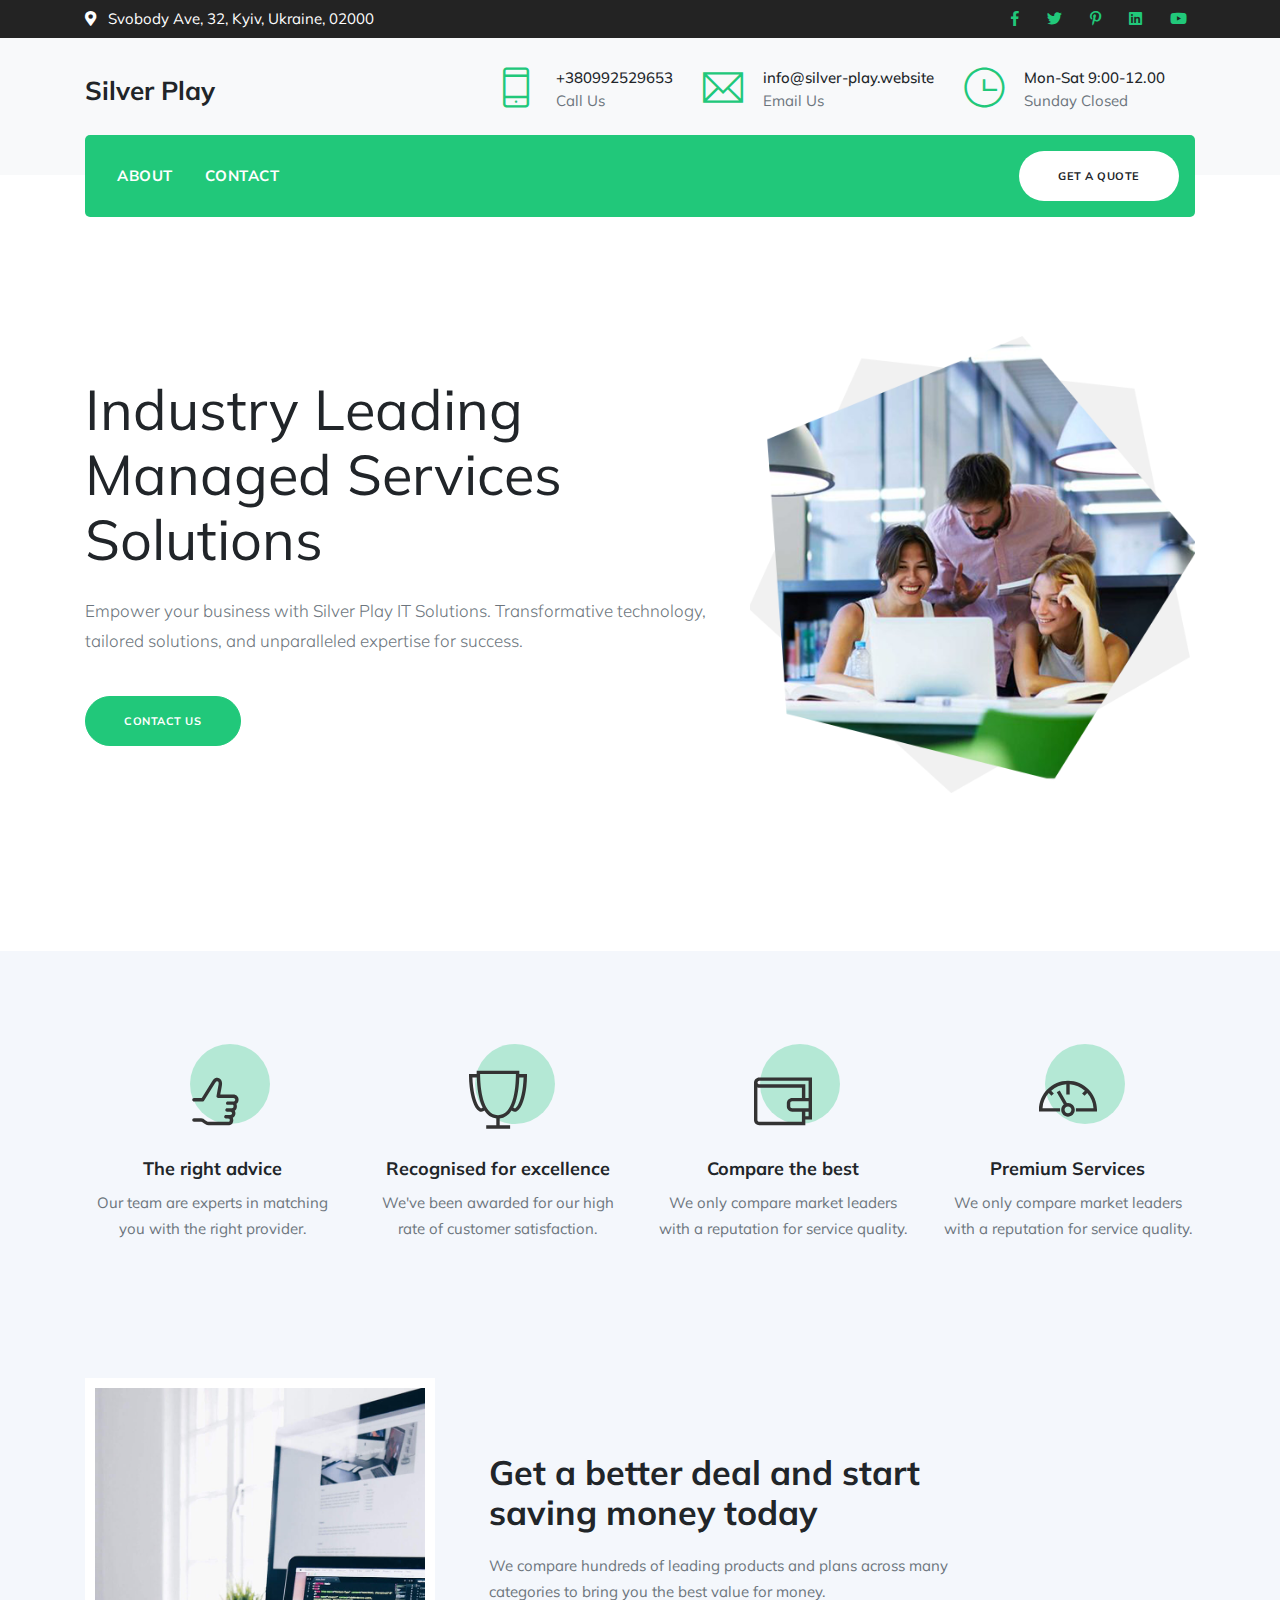
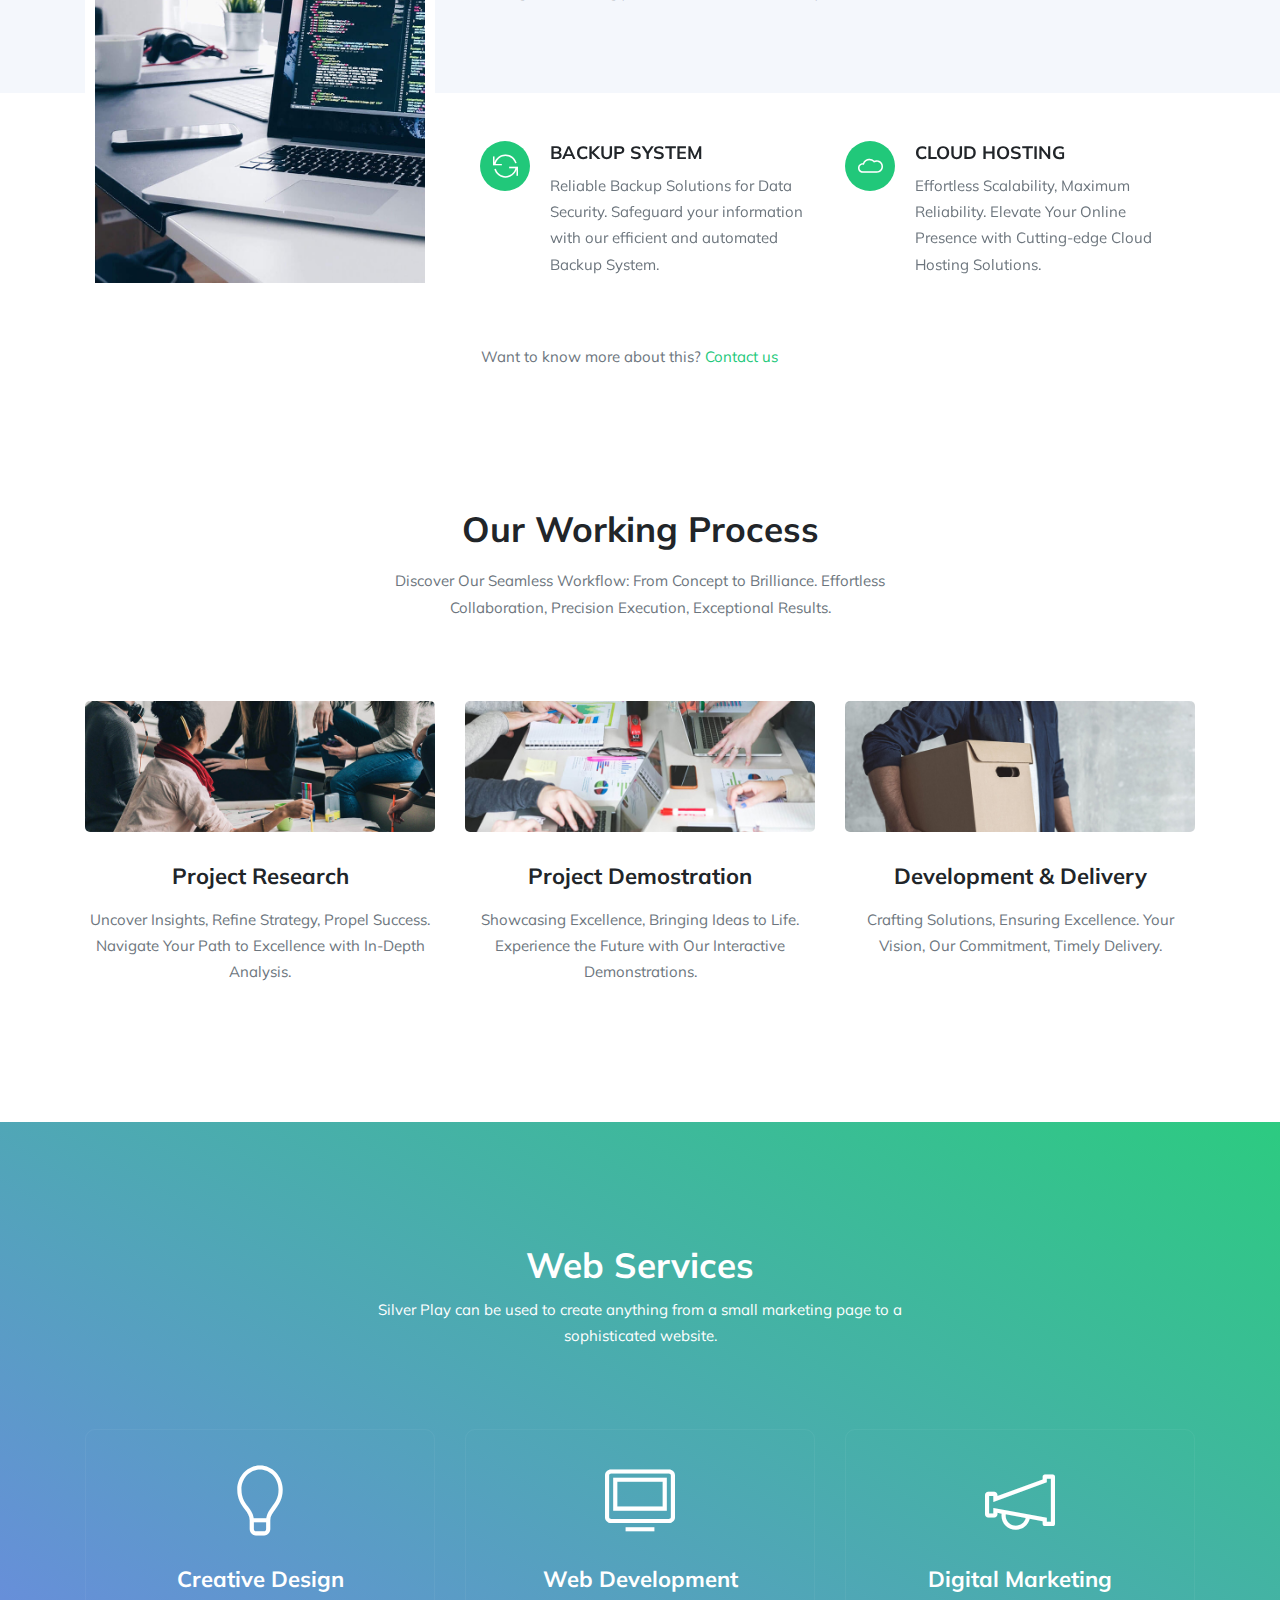
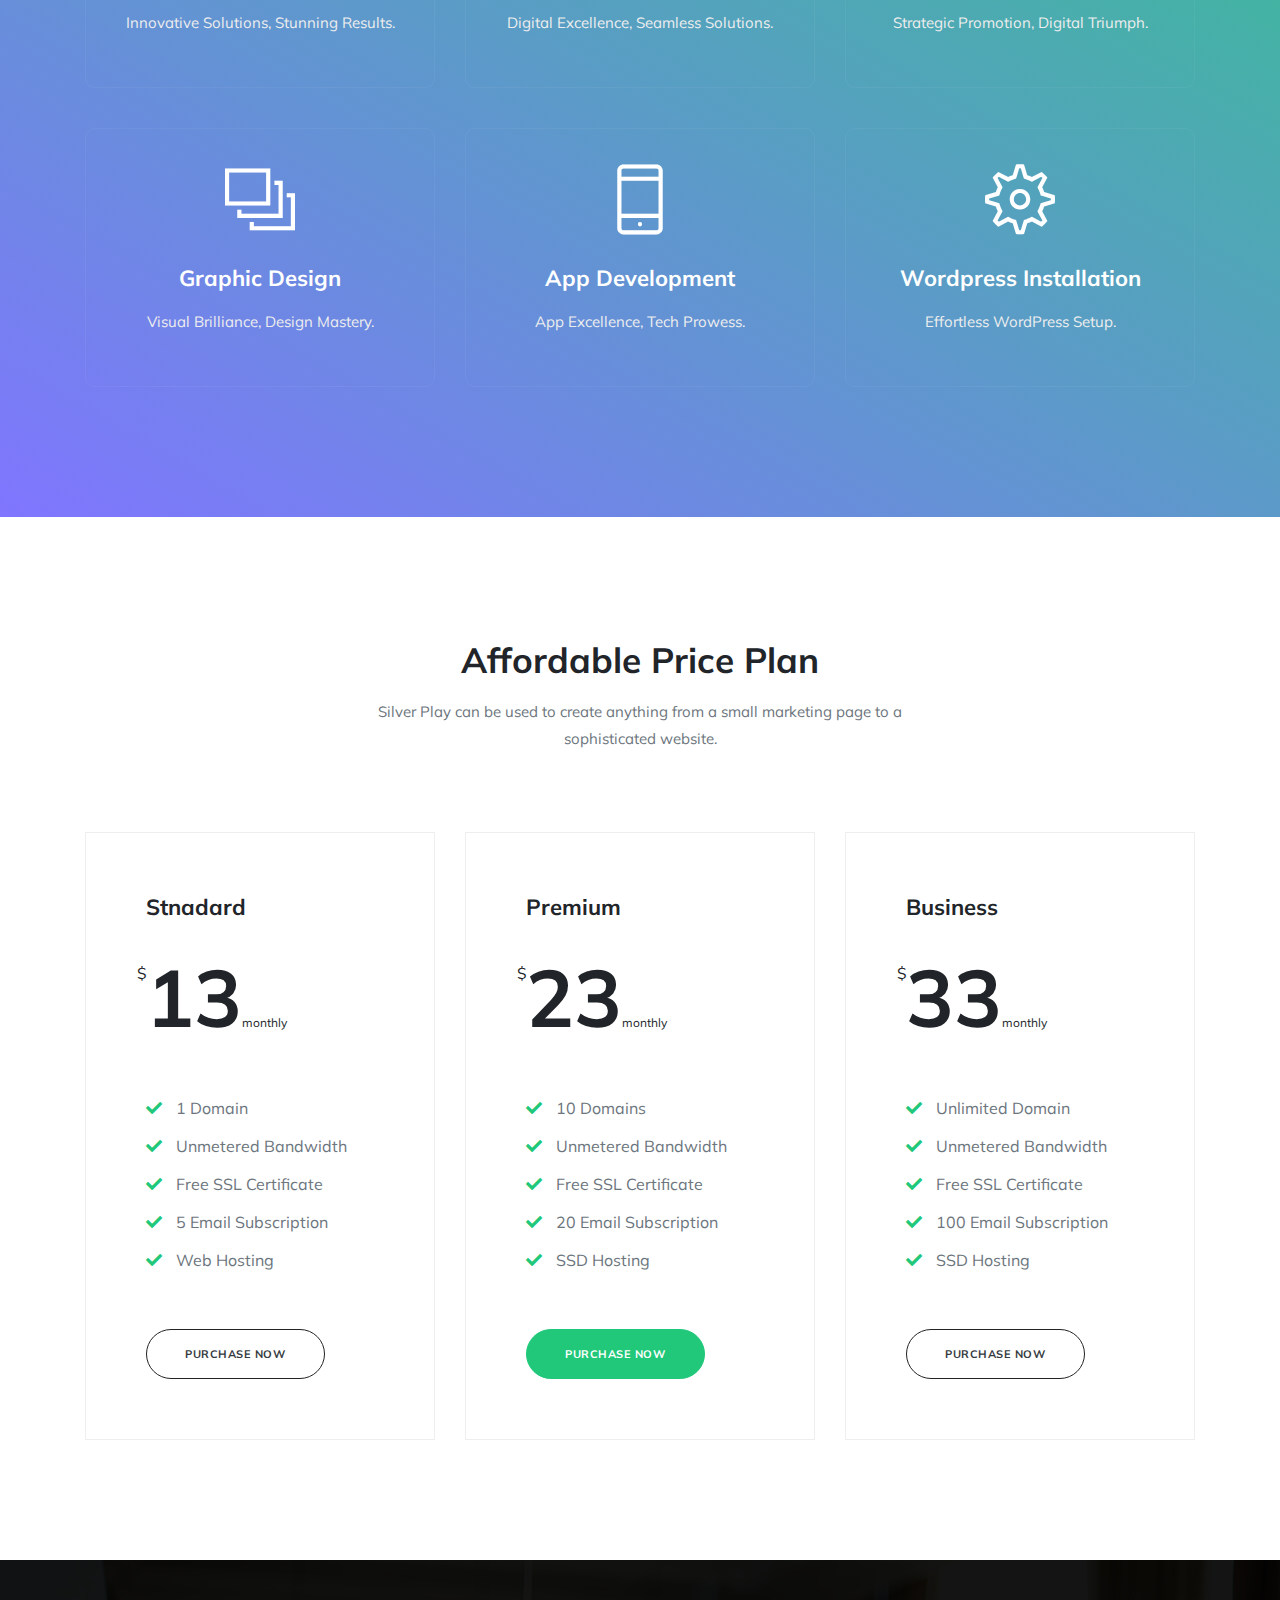
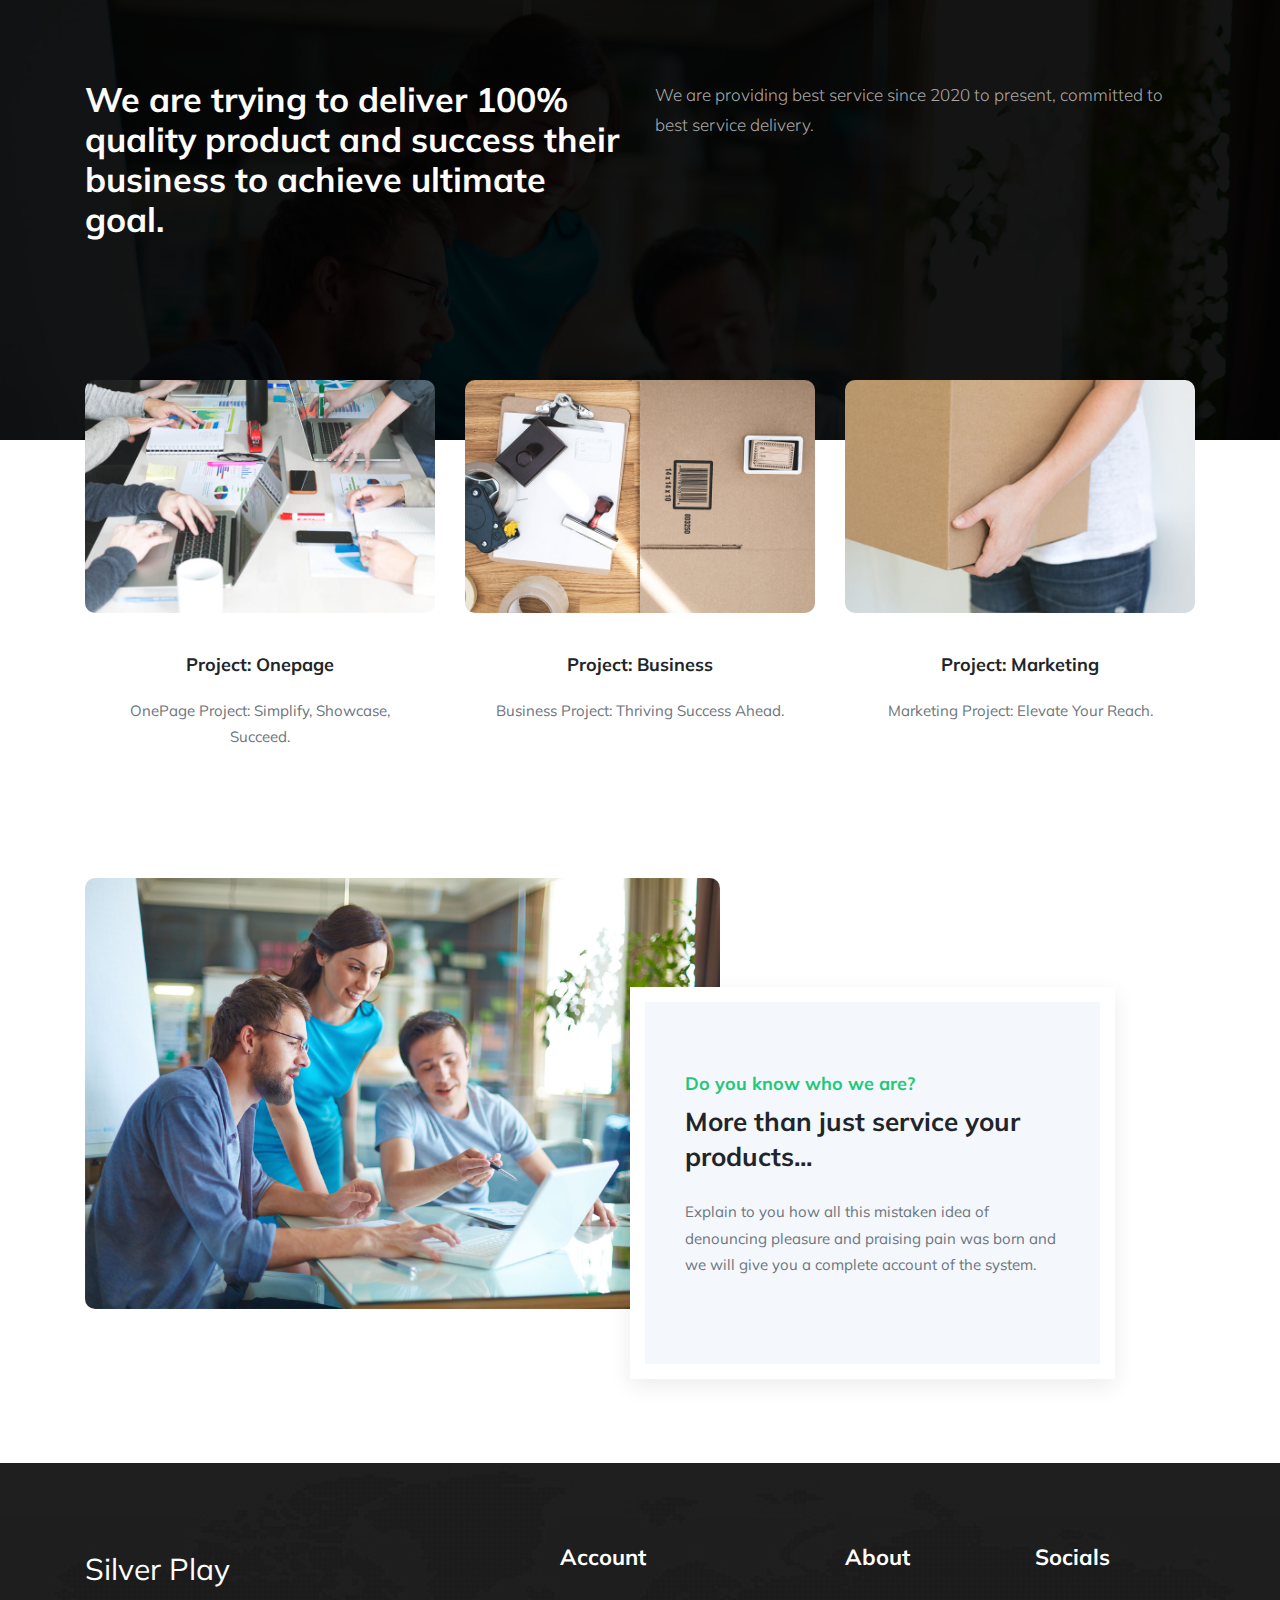
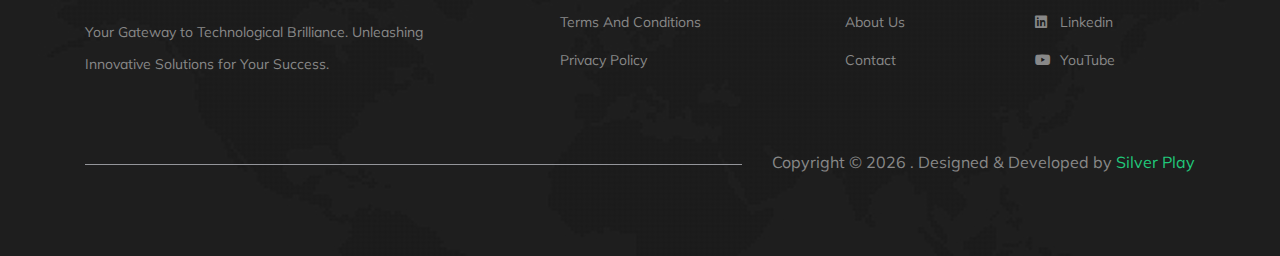
==== commit 8b86647a: "Add files via upload" ====
--- a/theme/index.html
+++ b/theme/index.html
@@ -67,8 +67,7 @@
       crossorigin="anonymous"
     ></script>
   </head>
-  <body id="top-header"></body>
-</html>
+  <body id="top-header">
 
 
 <!-- LOADER TEMPLATE -->
@@ -101,7 +100,7 @@
             <a href="#!"> <i class="fab fa-pinterest-p"></i></a>
           </li>
           <li class="list-inline-item">
-            <a href="#!"> <i class="fab fa-linkedin"></i></a>
+            <a href="https://www.linkedin.com/company/silver-play"> <i class="fab fa-linkedin"></i></a>
           </li>
           <li class="list-inline-item">
             <a href="https://www.youtube.com/@Silver-Play-Solutions"
@@ -829,12 +828,12 @@
                 ><i class="fab fa-pinterest-p"></i>Pinterest
               </a>
             </li>
+             -->
             <li>
-              <a href="https://themefisher.com/"
+              <a href="https://www.linkedin.com/company/silver-play"
                 ><i class="fab fa-linkedin"></i>linkedin
               </a>
             </li>
-             -->
             <li>
               <a href="https://www.youtube.com/@Silver-Play-Solutions"
                 ><i class="fab fa-youtube"></i>YouTube
--- a/theme/plugins/fontawesome/css/all.css
+++ b/theme/plugins/fontawesome/css/all.css
@@ -0,0 +1,4286 @@
+.fa,
+.fas,
+.far,
+.fal,
+.fab {
+  -moz-osx-font-smoothing: grayscale;
+  -webkit-font-smoothing: antialiased;
+  display: inline-block;
+  font-style: normal;
+  font-variant: normal;
+  text-rendering: auto;
+  line-height: 1; }
+
+.fa-lg {
+  font-size: 1.33333em;
+  line-height: 0.75em;
+  vertical-align: -.0667em; }
+
+.fa-xs {
+  font-size: .75em; }
+
+.fa-sm {
+  font-size: .875em; }
+
+.fa-1x {
+  font-size: 1em; }
+
+.fa-2x {
+  font-size: 2em; }
+
+.fa-3x {
+  font-size: 3em; }
+
+.fa-4x {
+  font-size: 4em; }
+
+.fa-5x {
+  font-size: 5em; }
+
+.fa-6x {
+  font-size: 6em; }
+
+.fa-7x {
+  font-size: 7em; }
+
+.fa-8x {
+  font-size: 8em; }
+
+.fa-9x {
+  font-size: 9em; }
+
+.fa-10x {
+  font-size: 10em; }
+
+.fa-fw {
+  text-align: center;
+  width: 1.25em; }
+
+.fa-ul {
+  list-style-type: none;
+  margin-left: 2.5em;
+  padding-left: 0; }
+  .fa-ul > li {
+    position: relative; }
+
+.fa-li {
+  left: -2em;
+  position: absolute;
+  text-align: center;
+  width: 2em;
+  line-height: inherit; }
+
+.fa-border {
+  border: solid 0.08em #eee;
+  border-radius: .1em;
+  padding: .2em .25em .15em; }
+
+.fa-pull-left {
+  float: left; }
+
+.fa-pull-right {
+  float: right; }
+
+.fa.fa-pull-left,
+.fas.fa-pull-left,
+.far.fa-pull-left,
+.fal.fa-pull-left,
+.fab.fa-pull-left {
+  margin-right: .3em; }
+
+.fa.fa-pull-right,
+.fas.fa-pull-right,
+.far.fa-pull-right,
+.fal.fa-pull-right,
+.fab.fa-pull-right {
+  margin-left: .3em; }
+
+.fa-spin {
+  -webkit-animation: fa-spin 2s infinite linear;
+          animation: fa-spin 2s infinite linear; }
+
+.fa-pulse {
+  -webkit-animation: fa-spin 1s infinite steps(8);
+          animation: fa-spin 1s infinite steps(8); }
+
+@-webkit-keyframes fa-spin {
+  0% {
+    -webkit-transform: rotate(0deg);
+            transform: rotate(0deg); }
+  100% {
+    -webkit-transform: rotate(360deg);
+            transform: rotate(360deg); } }
+
+@keyframes fa-spin {
+  0% {
+    -webkit-transform: rotate(0deg);
+            transform: rotate(0deg); }
+  100% {
+    -webkit-transform: rotate(360deg);
+            transform: rotate(360deg); } }
+
+.fa-rotate-90 {
+  -ms-filter: "progid:DXImageTransform.Microsoft.BasicImage(rotation=1)";
+  -webkit-transform: rotate(90deg);
+          transform: rotate(90deg); }
+
+.fa-rotate-180 {
+  -ms-filter: "progid:DXImageTransform.Microsoft.BasicImage(rotation=2)";
+  -webkit-transform: rotate(180deg);
+          transform: rotate(180deg); }
+
+.fa-rotate-270 {
+  -ms-filter: "progid:DXImageTransform.Microsoft.BasicImage(rotation=3)";
+  -webkit-transform: rotate(270deg);
+          transform: rotate(270deg); }
+
+.fa-flip-horizontal {
+  -ms-filter: "progid:DXImageTransform.Microsoft.BasicImage(rotation=0, mirror=1)";
+  -webkit-transform: scale(-1, 1);
+          transform: scale(-1, 1); }
+
+.fa-flip-vertical {
+  -ms-filter: "progid:DXImageTransform.Microsoft.BasicImage(rotation=2, mirror=1)";
+  -webkit-transform: scale(1, -1);
+          transform: scale(1, -1); }
+
+.fa-flip-both, .fa-flip-horizontal.fa-flip-vertical {
+  -ms-filter: "progid:DXImageTransform.Microsoft.BasicImage(rotation=2, mirror=1)";
+  -webkit-transform: scale(-1, -1);
+          transform: scale(-1, -1); }
+
+:root .fa-rotate-90,
+:root .fa-rotate-180,
+:root .fa-rotate-270,
+:root .fa-flip-horizontal,
+:root .fa-flip-vertical,
+:root .fa-flip-both {
+  -webkit-filter: none;
+          filter: none; }
+
+.fa-stack {
+  display: inline-block;
+  height: 2em;
+  line-height: 2em;
+  position: relative;
+  vertical-align: middle;
+  width: 2.5em; }
+
+.fa-stack-1x,
+.fa-stack-2x {
+  left: 0;
+  position: absolute;
+  text-align: center;
+  width: 100%; }
+
+.fa-stack-1x {
+  line-height: inherit; }
+
+.fa-stack-2x {
+  font-size: 2em; }
+
+.fa-inverse {
+  color: #fff; }
+
+/* Font Awesome uses the Unicode Private Use Area (PUA) to ensure screen
+readers do not read off random characters that represent icons */
+.fa-500px:before {
+  content: "\f26e"; }
+
+.fa-accessible-icon:before {
+  content: "\f368"; }
+
+.fa-accusoft:before {
+  content: "\f369"; }
+
+.fa-acquisitions-incorporated:before {
+  content: "\f6af"; }
+
+.fa-ad:before {
+  content: "\f641"; }
+
+.fa-address-book:before {
+  content: "\f2b9"; }
+
+.fa-address-card:before {
+  content: "\f2bb"; }
+
+.fa-adjust:before {
+  content: "\f042"; }
+
+.fa-adn:before {
+  content: "\f170"; }
+
+.fa-adobe:before {
+  content: "\f778"; }
+
+.fa-adversal:before {
+  content: "\f36a"; }
+
+.fa-affiliatetheme:before {
+  content: "\f36b"; }
+
+.fa-air-freshener:before {
+  content: "\f5d0"; }
+
+.fa-algolia:before {
+  content: "\f36c"; }
+
+.fa-align-center:before {
+  content: "\f037"; }
+
+.fa-align-justify:before {
+  content: "\f039"; }
+
+.fa-align-left:before {
+  content: "\f036"; }
+
+.fa-align-right:before {
+  content: "\f038"; }
+
+.fa-alipay:before {
+  content: "\f642"; }
+
+.fa-allergies:before {
+  content: "\f461"; }
+
+.fa-amazon:before {
+  content: "\f270"; }
+
+.fa-amazon-pay:before {
+  content: "\f42c"; }
+
+.fa-ambulance:before {
+  content: "\f0f9"; }
+
+.fa-american-sign-language-interpreting:before {
+  content: "\f2a3"; }
+
+.fa-amilia:before {
+  content: "\f36d"; }
+
+.fa-anchor:before {
+  content: "\f13d"; }
+
+.fa-android:before {
+  content: "\f17b"; }
+
+.fa-angellist:before {
+  content: "\f209"; }
+
+.fa-angle-double-down:before {
+  content: "\f103"; }
+
+.fa-angle-double-left:before {
+  content: "\f100"; }
+
+.fa-angle-double-right:before {
+  content: "\f101"; }
+
+.fa-angle-double-up:before {
+  content: "\f102"; }
+
+.fa-angle-down:before {
+  content: "\f107"; }
+
+.fa-angle-left:before {
+  content: "\f104"; }
+
+.fa-angle-right:before {
+  content: "\f105"; }
+
+.fa-angle-up:before {
+  content: "\f106"; }
+
+.fa-angry:before {
+  content: "\f556"; }
+
+.fa-angrycreative:before {
+  content: "\f36e"; }
+
+.fa-angular:before {
+  content: "\f420"; }
+
+.fa-ankh:before {
+  content: "\f644"; }
+
+.fa-app-store:before {
+  content: "\f36f"; }
+
+.fa-app-store-ios:before {
+  content: "\f370"; }
+
+.fa-apper:before {
+  content: "\f371"; }
+
+.fa-apple:before {
+  content: "\f179"; }
+
+.fa-apple-alt:before {
+  content: "\f5d1"; }
+
+.fa-apple-pay:before {
+  content: "\f415"; }
+
+.fa-archive:before {
+  content: "\f187"; }
+
+.fa-archway:before {
+  content: "\f557"; }
+
+.fa-arrow-alt-circle-down:before {
+  content: "\f358"; }
+
+.fa-arrow-alt-circle-left:before {
+  content: "\f359"; }
+
+.fa-arrow-alt-circle-right:before {
+  content: "\f35a"; }
+
+.fa-arrow-alt-circle-up:before {
+  content: "\f35b"; }
+
+.fa-arrow-circle-down:before {
+  content: "\f0ab"; }
+
+.fa-arrow-circle-left:before {
+  content: "\f0a8"; }
+
+.fa-arrow-circle-right:before {
+  content: "\f0a9"; }
+
+.fa-arrow-circle-up:before {
+  content: "\f0aa"; }
+
+.fa-arrow-down:before {
+  content: "\f063"; }
+
+.fa-arrow-left:before {
+  content: "\f060"; }
+
+.fa-arrow-right:before {
+  content: "\f061"; }
+
+.fa-arrow-up:before {
+  content: "\f062"; }
+
+.fa-arrows-alt:before {
+  content: "\f0b2"; }
+
+.fa-arrows-alt-h:before {
+  content: "\f337"; }
+
+.fa-arrows-alt-v:before {
+  content: "\f338"; }
+
+.fa-artstation:before {
+  content: "\f77a"; }
+
+.fa-assistive-listening-systems:before {
+  content: "\f2a2"; }
+
+.fa-asterisk:before {
+  content: "\f069"; }
+
+.fa-asymmetrik:before {
+  content: "\f372"; }
+
+.fa-at:before {
+  content: "\f1fa"; }
+
+.fa-atlas:before {
+  content: "\f558"; }
+
+.fa-atlassian:before {
+  content: "\f77b"; }
+
+.fa-atom:before {
+  content: "\f5d2"; }
+
+.fa-audible:before {
+  content: "\f373"; }
+
+.fa-audio-description:before {
+  content: "\f29e"; }
+
+.fa-autoprefixer:before {
+  content: "\f41c"; }
+
+.fa-avianex:before {
+  content: "\f374"; }
+
+.fa-aviato:before {
+  content: "\f421"; }
+
+.fa-award:before {
+  content: "\f559"; }
+
+.fa-aws:before {
+  content: "\f375"; }
+
+.fa-baby:before {
+  content: "\f77c"; }
+
+.fa-baby-carriage:before {
+  content: "\f77d"; }
+
+.fa-backspace:before {
+  content: "\f55a"; }
+
+.fa-backward:before {
+  content: "\f04a"; }
+
+.fa-bacon:before {
+  content: "\f7e5"; }
+
+.fa-balance-scale:before {
+  content: "\f24e"; }
+
+.fa-ban:before {
+  content: "\f05e"; }
+
+.fa-band-aid:before {
+  content: "\f462"; }
+
+.fa-bandcamp:before {
+  content: "\f2d5"; }
+
+.fa-barcode:before {
+  content: "\f02a"; }
+
+.fa-bars:before {
+  content: "\f0c9"; }
+
+.fa-baseball-ball:before {
+  content: "\f433"; }
+
+.fa-basketball-ball:before {
+  content: "\f434"; }
+
+.fa-bath:before {
+  content: "\f2cd"; }
+
+.fa-battery-empty:before {
+  content: "\f244"; }
+
+.fa-battery-full:before {
+  content: "\f240"; }
+
+.fa-battery-half:before {
+  content: "\f242"; }
+
+.fa-battery-quarter:before {
+  content: "\f243"; }
+
+.fa-battery-three-quarters:before {
+  content: "\f241"; }
+
+.fa-bed:before {
+  content: "\f236"; }
+
+.fa-beer:before {
+  content: "\f0fc"; }
+
+.fa-behance:before {
+  content: "\f1b4"; }
+
+.fa-behance-square:before {
+  content: "\f1b5"; }
+
+.fa-bell:before {
+  content: "\f0f3"; }
+
+.fa-bell-slash:before {
+  content: "\f1f6"; }
+
+.fa-bezier-curve:before {
+  content: "\f55b"; }
+
+.fa-bible:before {
+  content: "\f647"; }
+
+.fa-bicycle:before {
+  content: "\f206"; }
+
+.fa-bimobject:before {
+  content: "\f378"; }
+
+.fa-binoculars:before {
+  content: "\f1e5"; }
+
+.fa-biohazard:before {
+  content: "\f780"; }
+
+.fa-birthday-cake:before {
+  content: "\f1fd"; }
+
+.fa-bitbucket:before {
+  content: "\f171"; }
+
+.fa-bitcoin:before {
+  content: "\f379"; }
+
+.fa-bity:before {
+  content: "\f37a"; }
+
+.fa-black-tie:before {
+  content: "\f27e"; }
+
+.fa-blackberry:before {
+  content: "\f37b"; }
+
+.fa-blender:before {
+  content: "\f517"; }
+
+.fa-blender-phone:before {
+  content: "\f6b6"; }
+
+.fa-blind:before {
+  content: "\f29d"; }
+
+.fa-blog:before {
+  content: "\f781"; }
+
+.fa-blogger:before {
+  content: "\f37c"; }
+
+.fa-blogger-b:before {
+  content: "\f37d"; }
+
+.fa-bluetooth:before {
+  content: "\f293"; }
+
+.fa-bluetooth-b:before {
+  content: "\f294"; }
+
+.fa-bold:before {
+  content: "\f032"; }
+
+.fa-bolt:before {
+  content: "\f0e7"; }
+
+.fa-bomb:before {
+  content: "\f1e2"; }
+
+.fa-bone:before {
+  content: "\f5d7"; }
+
+.fa-bong:before {
+  content: "\f55c"; }
+
+.fa-book:before {
+  content: "\f02d"; }
+
+.fa-book-dead:before {
+  content: "\f6b7"; }
+
+.fa-book-medical:before {
+  content: "\f7e6"; }
+
+.fa-book-open:before {
+  content: "\f518"; }
+
+.fa-book-reader:before {
+  content: "\f5da"; }
+
+.fa-bookmark:before {
+  content: "\f02e"; }
+
+.fa-bowling-ball:before {
+  content: "\f436"; }
+
+.fa-box:before {
+  content: "\f466"; }
+
+.fa-box-open:before {
+  content: "\f49e"; }
+
+.fa-boxes:before {
+  content: "\f468"; }
+
+.fa-braille:before {
+  content: "\f2a1"; }
+
+.fa-brain:before {
+  content: "\f5dc"; }
+
+.fa-bread-slice:before {
+  content: "\f7ec"; }
+
+.fa-briefcase:before {
+  content: "\f0b1"; }
+
+.fa-briefcase-medical:before {
+  content: "\f469"; }
+
+.fa-broadcast-tower:before {
+  content: "\f519"; }
+
+.fa-broom:before {
+  content: "\f51a"; }
+
+.fa-brush:before {
+  content: "\f55d"; }
+
+.fa-btc:before {
+  content: "\f15a"; }
+
+.fa-bug:before {
+  content: "\f188"; }
+
+.fa-building:before {
+  content: "\f1ad"; }
+
+.fa-bullhorn:before {
+  content: "\f0a1"; }
+
+.fa-bullseye:before {
+  content: "\f140"; }
+
+.fa-burn:before {
+  content: "\f46a"; }
+
+.fa-buromobelexperte:before {
+  content: "\f37f"; }
+
+.fa-bus:before {
+  content: "\f207"; }
+
+.fa-bus-alt:before {
+  content: "\f55e"; }
+
+.fa-business-time:before {
+  content: "\f64a"; }
+
+.fa-buysellads:before {
+  content: "\f20d"; }
+
+.fa-calculator:before {
+  content: "\f1ec"; }
+
+.fa-calendar:before {
+  content: "\f133"; }
+
+.fa-calendar-alt:before {
+  content: "\f073"; }
+
+.fa-calendar-check:before {
+  content: "\f274"; }
+
+.fa-calendar-day:before {
+  content: "\f783"; }
+
+.fa-calendar-minus:before {
+  content: "\f272"; }
+
+.fa-calendar-plus:before {
+  content: "\f271"; }
+
+.fa-calendar-times:before {
+  content: "\f273"; }
+
+.fa-calendar-week:before {
+  content: "\f784"; }
+
+.fa-camera:before {
+  content: "\f030"; }
+
+.fa-camera-retro:before {
+  content: "\f083"; }
+
+.fa-campground:before {
+  content: "\f6bb"; }
+
+.fa-canadian-maple-leaf:before {
+  content: "\f785"; }
+
+.fa-candy-cane:before {
+  content: "\f786"; }
+
+.fa-cannabis:before {
+  content: "\f55f"; }
+
+.fa-capsules:before {
+  content: "\f46b"; }
+
+.fa-car:before {
+  content: "\f1b9"; }
+
+.fa-car-alt:before {
+  content: "\f5de"; }
+
+.fa-car-battery:before {
+  content: "\f5df"; }
+
+.fa-car-crash:before {
+  content: "\f5e1"; }
+
+.fa-car-side:before {
+  content: "\f5e4"; }
+
+.fa-caret-down:before {
+  content: "\f0d7"; }
+
+.fa-caret-left:before {
+  content: "\f0d9"; }
+
+.fa-caret-right:before {
+  content: "\f0da"; }
+
+.fa-caret-square-down:before {
+  content: "\f150"; }
+
+.fa-caret-square-left:before {
+  content: "\f191"; }
+
+.fa-caret-square-right:before {
+  content: "\f152"; }
+
+.fa-caret-square-up:before {
+  content: "\f151"; }
+
+.fa-caret-up:before {
+  content: "\f0d8"; }
+
+.fa-carrot:before {
+  content: "\f787"; }
+
+.fa-cart-arrow-down:before {
+  content: "\f218"; }
+
+.fa-cart-plus:before {
+  content: "\f217"; }
+
+.fa-cash-register:before {
+  content: "\f788"; }
+
+.fa-cat:before {
+  content: "\f6be"; }
+
+.fa-cc-amazon-pay:before {
+  content: "\f42d"; }
+
+.fa-cc-amex:before {
+  content: "\f1f3"; }
+
+.fa-cc-apple-pay:before {
+  content: "\f416"; }
+
+.fa-cc-diners-club:before {
+  content: "\f24c"; }
+
+.fa-cc-discover:before {
+  content: "\f1f2"; }
+
+.fa-cc-jcb:before {
+  content: "\f24b"; }
+
+.fa-cc-mastercard:before {
+  content: "\f1f1"; }
+
+.fa-cc-paypal:before {
+  content: "\f1f4"; }
+
+.fa-cc-stripe:before {
+  content: "\f1f5"; }
+
+.fa-cc-visa:before {
+  content: "\f1f0"; }
+
+.fa-centercode:before {
+  content: "\f380"; }
+
+.fa-centos:before {
+  content: "\f789"; }
+
+.fa-certificate:before {
+  content: "\f0a3"; }
+
+.fa-chair:before {
+  content: "\f6c0"; }
+
+.fa-chalkboard:before {
+  content: "\f51b"; }
+
+.fa-chalkboard-teacher:before {
+  content: "\f51c"; }
+
+.fa-charging-station:before {
+  content: "\f5e7"; }
+
+.fa-chart-area:before {
+  content: "\f1fe"; }
+
+.fa-chart-bar:before {
+  content: "\f080"; }
+
+.fa-chart-line:before {
+  content: "\f201"; }
+
+.fa-chart-pie:before {
+  content: "\f200"; }
+
+.fa-check:before {
+  content: "\f00c"; }
+
+.fa-check-circle:before {
+  content: "\f058"; }
+
+.fa-check-double:before {
+  content: "\f560"; }
+
+.fa-check-square:before {
+  content: "\f14a"; }
+
+.fa-cheese:before {
+  content: "\f7ef"; }
+
+.fa-chess:before {
+  content: "\f439"; }
+
+.fa-chess-bishop:before {
+  content: "\f43a"; }
+
+.fa-chess-board:before {
+  content: "\f43c"; }
+
+.fa-chess-king:before {
+  content: "\f43f"; }
+
+.fa-chess-knight:before {
+  content: "\f441"; }
+
+.fa-chess-pawn:before {
+  content: "\f443"; }
+
+.fa-chess-queen:before {
+  content: "\f445"; }
+
+.fa-chess-rook:before {
+  content: "\f447"; }
+
+.fa-chevron-circle-down:before {
+  content: "\f13a"; }
+
+.fa-chevron-circle-left:before {
+  content: "\f137"; }
+
+.fa-chevron-circle-right:before {
+  content: "\f138"; }
+
+.fa-chevron-circle-up:before {
+  content: "\f139"; }
+
+.fa-chevron-down:before {
+  content: "\f078"; }
+
+.fa-chevron-left:before {
+  content: "\f053"; }
+
+.fa-chevron-right:before {
+  content: "\f054"; }
+
+.fa-chevron-up:before {
+  content: "\f077"; }
+
+.fa-child:before {
+  content: "\f1ae"; }
+
+.fa-chrome:before {
+  content: "\f268"; }
+
+.fa-church:before {
+  content: "\f51d"; }
+
+.fa-circle:before {
+  content: "\f111"; }
+
+.fa-circle-notch:before {
+  content: "\f1ce"; }
+
+.fa-city:before {
+  content: "\f64f"; }
+
+.fa-clinic-medical:before {
+  content: "\f7f2"; }
+
+.fa-clipboard:before {
+  content: "\f328"; }
+
+.fa-clipboard-check:before {
+  content: "\f46c"; }
+
+.fa-clipboard-list:before {
+  content: "\f46d"; }
+
+.fa-clock:before {
+  content: "\f017"; }
+
+.fa-clone:before {
+  content: "\f24d"; }
+
+.fa-closed-captioning:before {
+  content: "\f20a"; }
+
+.fa-cloud:before {
+  content: "\f0c2"; }
+
+.fa-cloud-download-alt:before {
+  content: "\f381"; }
+
+.fa-cloud-meatball:before {
+  content: "\f73b"; }
+
+.fa-cloud-moon:before {
+  content: "\f6c3"; }
+
+.fa-cloud-moon-rain:before {
+  content: "\f73c"; }
+
+.fa-cloud-rain:before {
+  content: "\f73d"; }
+
+.fa-cloud-showers-heavy:before {
+  content: "\f740"; }
+
+.fa-cloud-sun:before {
+  content: "\f6c4"; }
+
+.fa-cloud-sun-rain:before {
+  content: "\f743"; }
+
+.fa-cloud-upload-alt:before {
+  content: "\f382"; }
+
+.fa-cloudscale:before {
+  content: "\f383"; }
+
+.fa-cloudsmith:before {
+  content: "\f384"; }
+
+.fa-cloudversify:before {
+  content: "\f385"; }
+
+.fa-cocktail:before {
+  content: "\f561"; }
+
+.fa-code:before {
+  content: "\f121"; }
+
+.fa-code-branch:before {
+  content: "\f126"; }
+
+.fa-codepen:before {
+  content: "\f1cb"; }
+
+.fa-codiepie:before {
+  content: "\f284"; }
+
+.fa-coffee:before {
+  content: "\f0f4"; }
+
+.fa-cog:before {
+  content: "\f013"; }
+
+.fa-cogs:before {
+  content: "\f085"; }
+
+.fa-coins:before {
+  content: "\f51e"; }
+
+.fa-columns:before {
+  content: "\f0db"; }
+
+.fa-comment:before {
+  content: "\f075"; }
+
+.fa-comment-alt:before {
+  content: "\f27a"; }
+
+.fa-comment-dollar:before {
+  content: "\f651"; }
+
+.fa-comment-dots:before {
+  content: "\f4ad"; }
+
+.fa-comment-medical:before {
+  content: "\f7f5"; }
+
+.fa-comment-slash:before {
+  content: "\f4b3"; }
+
+.fa-comments:before {
+  content: "\f086"; }
+
+.fa-comments-dollar:before {
+  content: "\f653"; }
+
+.fa-compact-disc:before {
+  content: "\f51f"; }
+
+.fa-compass:before {
+  content: "\f14e"; }
+
+.fa-compress:before {
+  content: "\f066"; }
+
+.fa-compress-arrows-alt:before {
+  content: "\f78c"; }
+
+.fa-concierge-bell:before {
+  content: "\f562"; }
+
+.fa-confluence:before {
+  content: "\f78d"; }
+
+.fa-connectdevelop:before {
+  content: "\f20e"; }
+
+.fa-contao:before {
+  content: "\f26d"; }
+
+.fa-cookie:before {
+  content: "\f563"; }
+
+.fa-cookie-bite:before {
+  content: "\f564"; }
+
+.fa-copy:before {
+  content: "\f0c5"; }
+
+.fa-copyright:before {
+  content: "\f1f9"; }
+
+.fa-couch:before {
+  content: "\f4b8"; }
+
+.fa-cpanel:before {
+  content: "\f388"; }
+
+.fa-creative-commons:before {
+  content: "\f25e"; }
+
+.fa-creative-commons-by:before {
+  content: "\f4e7"; }
+
+.fa-creative-commons-nc:before {
+  content: "\f4e8"; }
+
+.fa-creative-commons-nc-eu:before {
+  content: "\f4e9"; }
+
+.fa-creative-commons-nc-jp:before {
+  content: "\f4ea"; }
+
+.fa-creative-commons-nd:before {
+  content: "\f4eb"; }
+
+.fa-creative-commons-pd:before {
+  content: "\f4ec"; }
+
+.fa-creative-commons-pd-alt:before {
+  content: "\f4ed"; }
+
+.fa-creative-commons-remix:before {
+  content: "\f4ee"; }
+
+.fa-creative-commons-sa:before {
+  content: "\f4ef"; }
+
+.fa-creative-commons-sampling:before {
+  content: "\f4f0"; }
+
+.fa-creative-commons-sampling-plus:before {
+  content: "\f4f1"; }
+
+.fa-creative-commons-share:before {
+  content: "\f4f2"; }
+
+.fa-creative-commons-zero:before {
+  content: "\f4f3"; }
+
+.fa-credit-card:before {
+  content: "\f09d"; }
+
+.fa-critical-role:before {
+  content: "\f6c9"; }
+
+.fa-crop:before {
+  content: "\f125"; }
+
+.fa-crop-alt:before {
+  content: "\f565"; }
+
+.fa-cross:before {
+  content: "\f654"; }
+
+.fa-crosshairs:before {
+  content: "\f05b"; }
+
+.fa-crow:before {
+  content: "\f520"; }
+
+.fa-crown:before {
+  content: "\f521"; }
+
+.fa-crutch:before {
+  content: "\f7f7"; }
+
+.fa-css3:before {
+  content: "\f13c"; }
+
+.fa-css3-alt:before {
+  content: "\f38b"; }
+
+.fa-cube:before {
+  content: "\f1b2"; }
+
+.fa-cubes:before {
+  content: "\f1b3"; }
+
+.fa-cut:before {
+  content: "\f0c4"; }
+
+.fa-cuttlefish:before {
+  content: "\f38c"; }
+
+.fa-d-and-d:before {
+  content: "\f38d"; }
+
+.fa-d-and-d-beyond:before {
+  content: "\f6ca"; }
+
+.fa-dashcube:before {
+  content: "\f210"; }
+
+.fa-database:before {
+  content: "\f1c0"; }
+
+.fa-deaf:before {
+  content: "\f2a4"; }
+
+.fa-delicious:before {
+  content: "\f1a5"; }
+
+.fa-democrat:before {
+  content: "\f747"; }
+
+.fa-deploydog:before {
+  content: "\f38e"; }
+
+.fa-deskpro:before {
+  content: "\f38f"; }
+
+.fa-desktop:before {
+  content: "\f108"; }
+
+.fa-dev:before {
+  content: "\f6cc"; }
+
+.fa-deviantart:before {
+  content: "\f1bd"; }
+
+.fa-dharmachakra:before {
+  content: "\f655"; }
+
+.fa-dhl:before {
+  content: "\f790"; }
+
+.fa-diagnoses:before {
+  content: "\f470"; }
+
+.fa-diaspora:before {
+  content: "\f791"; }
+
+.fa-dice:before {
+  content: "\f522"; }
+
+.fa-dice-d20:before {
+  content: "\f6cf"; }
+
+.fa-dice-d6:before {
+  content: "\f6d1"; }
+
+.fa-dice-five:before {
+  content: "\f523"; }
+
+.fa-dice-four:before {
+  content: "\f524"; }
+
+.fa-dice-one:before {
+  content: "\f525"; }
+
+.fa-dice-six:before {
+  content: "\f526"; }
+
+.fa-dice-three:before {
+  content: "\f527"; }
+
+.fa-dice-two:before {
+  content: "\f528"; }
+
+.fa-digg:before {
+  content: "\f1a6"; }
+
+.fa-digital-ocean:before {
+  content: "\f391"; }
+
+.fa-digital-tachograph:before {
+  content: "\f566"; }
+
+.fa-directions:before {
+  content: "\f5eb"; }
+
+.fa-discord:before {
+  content: "\f392"; }
+
+.fa-discourse:before {
+  content: "\f393"; }
+
+.fa-divide:before {
+  content: "\f529"; }
+
+.fa-dizzy:before {
+  content: "\f567"; }
+
+.fa-dna:before {
+  content: "\f471"; }
+
+.fa-dochub:before {
+  content: "\f394"; }
+
+.fa-docker:before {
+  content: "\f395"; }
+
+.fa-dog:before {
+  content: "\f6d3"; }
+
+.fa-dollar-sign:before {
+  content: "\f155"; }
+
+.fa-dolly:before {
+  content: "\f472"; }
+
+.fa-dolly-flatbed:before {
+  content: "\f474"; }
+
+.fa-donate:before {
+  content: "\f4b9"; }
+
+.fa-door-closed:before {
+  content: "\f52a"; }
+
+.fa-door-open:before {
+  content: "\f52b"; }
+
+.fa-dot-circle:before {
+  content: "\f192"; }
+
+.fa-dove:before {
+  content: "\f4ba"; }
+
+.fa-download:before {
+  content: "\f019"; }
+
+.fa-draft2digital:before {
+  content: "\f396"; }
+
+.fa-drafting-compass:before {
+  content: "\f568"; }
+
+.fa-dragon:before {
+  content: "\f6d5"; }
+
+.fa-draw-polygon:before {
+  content: "\f5ee"; }
+
+.fa-dribbble:before {
+  content: "\f17d"; }
+
+.fa-dribbble-square:before {
+  content: "\f397"; }
+
+.fa-dropbox:before {
+  content: "\f16b"; }
+
+.fa-drum:before {
+  content: "\f569"; }
+
+.fa-drum-steelpan:before {
+  content: "\f56a"; }
+
+.fa-drumstick-bite:before {
+  content: "\f6d7"; }
+
+.fa-drupal:before {
+  content: "\f1a9"; }
+
+.fa-dumbbell:before {
+  content: "\f44b"; }
+
+.fa-dumpster:before {
+  content: "\f793"; }
+
+.fa-dumpster-fire:before {
+  content: "\f794"; }
+
+.fa-dungeon:before {
+  content: "\f6d9"; }
+
+.fa-dyalog:before {
+  content: "\f399"; }
+
+.fa-earlybirds:before {
+  content: "\f39a"; }
+
+.fa-ebay:before {
+  content: "\f4f4"; }
+
+.fa-edge:before {
+  content: "\f282"; }
+
+.fa-edit:before {
+  content: "\f044"; }
+
+.fa-egg:before {
+  content: "\f7fb"; }
+
+.fa-eject:before {
+  content: "\f052"; }
+
+.fa-elementor:before {
+  content: "\f430"; }
+
+.fa-ellipsis-h:before {
+  content: "\f141"; }
+
+.fa-ellipsis-v:before {
+  content: "\f142"; }
+
+.fa-ello:before {
+  content: "\f5f1"; }
+
+.fa-ember:before {
+  content: "\f423"; }
+
+.fa-empire:before {
+  content: "\f1d1"; }
+
+.fa-envelope:before {
+  content: "\f0e0"; }
+
+.fa-envelope-open:before {
+  content: "\f2b6"; }
+
+.fa-envelope-open-text:before {
+  content: "\f658"; }
+
+.fa-envelope-square:before {
+  content: "\f199"; }
+
+.fa-envira:before {
+  content: "\f299"; }
+
+.fa-equals:before {
+  content: "\f52c"; }
+
+.fa-eraser:before {
+  content: "\f12d"; }
+
+.fa-erlang:before {
+  content: "\f39d"; }
+
+.fa-ethereum:before {
+  content: "\f42e"; }
+
+.fa-ethernet:before {
+  content: "\f796"; }
+
+.fa-etsy:before {
+  content: "\f2d7"; }
+
+.fa-euro-sign:before {
+  content: "\f153"; }
+
+.fa-exchange-alt:before {
+  content: "\f362"; }
+
+.fa-exclamation:before {
+  content: "\f12a"; }
+
+.fa-exclamation-circle:before {
+  content: "\f06a"; }
+
+.fa-exclamation-triangle:before {
+  content: "\f071"; }
+
+.fa-expand:before {
+  content: "\f065"; }
+
+.fa-expand-arrows-alt:before {
+  content: "\f31e"; }
+
+.fa-expeditedssl:before {
+  content: "\f23e"; }
+
+.fa-external-link-alt:before {
+  content: "\f35d"; }
+
+.fa-external-link-square-alt:before {
+  content: "\f360"; }
+
+.fa-eye:before {
+  content: "\f06e"; }
+
+.fa-eye-dropper:before {
+  content: "\f1fb"; }
+
+.fa-eye-slash:before {
+  content: "\f070"; }
+
+.fa-facebook:before {
+  content: "\f09a"; }
+
+.fa-facebook-f:before {
+  content: "\f39e"; }
+
+.fa-facebook-messenger:before {
+  content: "\f39f"; }
+
+.fa-facebook-square:before {
+  content: "\f082"; }
+
+.fa-fantasy-flight-games:before {
+  content: "\f6dc"; }
+
+.fa-fast-backward:before {
+  content: "\f049"; }
+
+.fa-fast-forward:before {
+  content: "\f050"; }
+
+.fa-fax:before {
+  content: "\f1ac"; }
+
+.fa-feather:before {
+  content: "\f52d"; }
+
+.fa-feather-alt:before {
+  content: "\f56b"; }
+
+.fa-fedex:before {
+  content: "\f797"; }
+
+.fa-fedora:before {
+  content: "\f798"; }
+
+.fa-female:before {
+  content: "\f182"; }
+
+.fa-fighter-jet:before {
+  content: "\f0fb"; }
+
+.fa-figma:before {
+  content: "\f799"; }
+
+.fa-file:before {
+  content: "\f15b"; }
+
+.fa-file-alt:before {
+  content: "\f15c"; }
+
+.fa-file-archive:before {
+  content: "\f1c6"; }
+
+.fa-file-audio:before {
+  content: "\f1c7"; }
+
+.fa-file-code:before {
+  content: "\f1c9"; }
+
+.fa-file-contract:before {
+  content: "\f56c"; }
+
+.fa-file-csv:before {
+  content: "\f6dd"; }
+
+.fa-file-download:before {
+  content: "\f56d"; }
+
+.fa-file-excel:before {
+  content: "\f1c3"; }
+
+.fa-file-export:before {
+  content: "\f56e"; }
+
+.fa-file-image:before {
+  content: "\f1c5"; }
+
+.fa-file-import:before {
+  content: "\f56f"; }
+
+.fa-file-invoice:before {
+  content: "\f570"; }
+
+.fa-file-invoice-dollar:before {
+  content: "\f571"; }
+
+.fa-file-medical:before {
+  content: "\f477"; }
+
+.fa-file-medical-alt:before {
+  content: "\f478"; }
+
+.fa-file-pdf:before {
+  content: "\f1c1"; }
+
+.fa-file-powerpoint:before {
+  content: "\f1c4"; }
+
+.fa-file-prescription:before {
+  content: "\f572"; }
+
+.fa-file-signature:before {
+  content: "\f573"; }
+
+.fa-file-upload:before {
+  content: "\f574"; }
+
+.fa-file-video:before {
+  content: "\f1c8"; }
+
+.fa-file-word:before {
+  content: "\f1c2"; }
+
+.fa-fill:before {
+  content: "\f575"; }
+
+.fa-fill-drip:before {
+  content: "\f576"; }
+
+.fa-film:before {
+  content: "\f008"; }
+
+.fa-filter:before {
+  content: "\f0b0"; }
+
+.fa-fingerprint:before {
+  content: "\f577"; }
+
+.fa-fire:before {
+  content: "\f06d"; }
+
+.fa-fire-alt:before {
+  content: "\f7e4"; }
+
+.fa-fire-extinguisher:before {
+  content: "\f134"; }
+
+.fa-firefox:before {
+  content: "\f269"; }
+
+.fa-first-aid:before {
+  content: "\f479"; }
+
+.fa-first-order:before {
+  content: "\f2b0"; }
+
+.fa-first-order-alt:before {
+  content: "\f50a"; }
+
+.fa-firstdraft:before {
+  content: "\f3a1"; }
+
+.fa-fish:before {
+  content: "\f578"; }
+
+.fa-fist-raised:before {
+  content: "\f6de"; }
+
+.fa-flag:before {
+  content: "\f024"; }
+
+.fa-flag-checkered:before {
+  content: "\f11e"; }
+
+.fa-flag-usa:before {
+  content: "\f74d"; }
+
+.fa-flask:before {
+  content: "\f0c3"; }
+
+.fa-flickr:before {
+  content: "\f16e"; }
+
+.fa-flipboard:before {
+  content: "\f44d"; }
+
+.fa-flushed:before {
+  content: "\f579"; }
+
+.fa-fly:before {
+  content: "\f417"; }
+
+.fa-folder:before {
+  content: "\f07b"; }
+
+.fa-folder-minus:before {
+  content: "\f65d"; }
+
+.fa-folder-open:before {
+  content: "\f07c"; }
+
+.fa-folder-plus:before {
+  content: "\f65e"; }
+
+.fa-font:before {
+  content: "\f031"; }
+
+.fa-font-awesome:before {
+  content: "\f2b4"; }
+
+.fa-font-awesome-alt:before {
+  content: "\f35c"; }
+
+.fa-font-awesome-flag:before {
+  content: "\f425"; }
+
+.fa-font-awesome-logo-full:before {
+  content: "\f4e6"; }
+
+.fa-fonticons:before {
+  content: "\f280"; }
+
+.fa-fonticons-fi:before {
+  content: "\f3a2"; }
+
+.fa-football-ball:before {
+  content: "\f44e"; }
+
+.fa-fort-awesome:before {
+  content: "\f286"; }
+
+.fa-fort-awesome-alt:before {
+  content: "\f3a3"; }
+
+.fa-forumbee:before {
+  content: "\f211"; }
+
+.fa-forward:before {
+  content: "\f04e"; }
+
+.fa-foursquare:before {
+  content: "\f180"; }
+
+.fa-free-code-camp:before {
+  content: "\f2c5"; }
+
+.fa-freebsd:before {
+  content: "\f3a4"; }
+
+.fa-frog:before {
+  content: "\f52e"; }
+
+.fa-frown:before {
+  content: "\f119"; }
+
+.fa-frown-open:before {
+  content: "\f57a"; }
+
+.fa-fulcrum:before {
+  content: "\f50b"; }
+
+.fa-funnel-dollar:before {
+  content: "\f662"; }
+
+.fa-futbol:before {
+  content: "\f1e3"; }
+
+.fa-galactic-republic:before {
+  content: "\f50c"; }
+
+.fa-galactic-senate:before {
+  content: "\f50d"; }
+
+.fa-gamepad:before {
+  content: "\f11b"; }
+
+.fa-gas-pump:before {
+  content: "\f52f"; }
+
+.fa-gavel:before {
+  content: "\f0e3"; }
+
+.fa-gem:before {
+  content: "\f3a5"; }
+
+.fa-genderless:before {
+  content: "\f22d"; }
+
+.fa-get-pocket:before {
+  content: "\f265"; }
+
+.fa-gg:before {
+  content: "\f260"; }
+
+.fa-gg-circle:before {
+  content: "\f261"; }
+
+.fa-ghost:before {
+  content: "\f6e2"; }
+
+.fa-gift:before {
+  content: "\f06b"; }
+
+.fa-gifts:before {
+  content: "\f79c"; }
+
+.fa-git:before {
+  content: "\f1d3"; }
+
+.fa-git-square:before {
+  content: "\f1d2"; }
+
+.fa-github:before {
+  content: "\f09b"; }
+
+.fa-github-alt:before {
+  content: "\f113"; }
+
+.fa-github-square:before {
+  content: "\f092"; }
+
+.fa-gitkraken:before {
+  content: "\f3a6"; }
+
+.fa-gitlab:before {
+  content: "\f296"; }
+
+.fa-gitter:before {
+  content: "\f426"; }
+
+.fa-glass-cheers:before {
+  content: "\f79f"; }
+
+.fa-glass-martini:before {
+  content: "\f000"; }
+
+.fa-glass-martini-alt:before {
+  content: "\f57b"; }
+
+.fa-glass-whiskey:before {
+  content: "\f7a0"; }
+
+.fa-glasses:before {
+  content: "\f530"; }
+
+.fa-glide:before {
+  content: "\f2a5"; }
+
+.fa-glide-g:before {
+  content: "\f2a6"; }
+
+.fa-globe:before {
+  content: "\f0ac"; }
+
+.fa-globe-africa:before {
+  content: "\f57c"; }
+
+.fa-globe-americas:before {
+  content: "\f57d"; }
+
+.fa-globe-asia:before {
+  content: "\f57e"; }
+
+.fa-globe-europe:before {
+  content: "\f7a2"; }
+
+.fa-gofore:before {
+  content: "\f3a7"; }
+
+.fa-golf-ball:before {
+  content: "\f450"; }
+
+.fa-goodreads:before {
+  content: "\f3a8"; }
+
+.fa-goodreads-g:before {
+  content: "\f3a9"; }
+
+.fa-google:before {
+  content: "\f1a0"; }
+
+.fa-google-drive:before {
+  content: "\f3aa"; }
+
+.fa-google-play:before {
+  content: "\f3ab"; }
+
+.fa-google-plus:before {
+  content: "\f2b3"; }
+
+.fa-google-plus-g:before {
+  content: "\f0d5"; }
+
+.fa-google-plus-square:before {
+  content: "\f0d4"; }
+
+.fa-google-wallet:before {
+  content: "\f1ee"; }
+
+.fa-gopuram:before {
+  content: "\f664"; }
+
+.fa-graduation-cap:before {
+  content: "\f19d"; }
+
+.fa-gratipay:before {
+  content: "\f184"; }
+
+.fa-grav:before {
+  content: "\f2d6"; }
+
+.fa-greater-than:before {
+  content: "\f531"; }
+
+.fa-greater-than-equal:before {
+  content: "\f532"; }
+
+.fa-grimace:before {
+  content: "\f57f"; }
+
+.fa-grin:before {
+  content: "\f580"; }
+
+.fa-grin-alt:before {
+  content: "\f581"; }
+
+.fa-grin-beam:before {
+  content: "\f582"; }
+
+.fa-grin-beam-sweat:before {
+  content: "\f583"; }
+
+.fa-grin-hearts:before {
+  content: "\f584"; }
+
+.fa-grin-squint:before {
+  content: "\f585"; }
+
+.fa-grin-squint-tears:before {
+  content: "\f586"; }
+
+.fa-grin-stars:before {
+  content: "\f587"; }
+
+.fa-grin-tears:before {
+  content: "\f588"; }
+
+.fa-grin-tongue:before {
+  content: "\f589"; }
+
+.fa-grin-tongue-squint:before {
+  content: "\f58a"; }
+
+.fa-grin-tongue-wink:before {
+  content: "\f58b"; }
+
+.fa-grin-wink:before {
+  content: "\f58c"; }
+
+.fa-grip-horizontal:before {
+  content: "\f58d"; }
+
+.fa-grip-lines:before {
+  content: "\f7a4"; }
+
+.fa-grip-lines-vertical:before {
+  content: "\f7a5"; }
+
+.fa-grip-vertical:before {
+  content: "\f58e"; }
+
+.fa-gripfire:before {
+  content: "\f3ac"; }
+
+.fa-grunt:before {
+  content: "\f3ad"; }
+
+.fa-guitar:before {
+  content: "\f7a6"; }
+
+.fa-gulp:before {
+  content: "\f3ae"; }
+
+.fa-h-square:before {
+  content: "\f0fd"; }
+
+.fa-hacker-news:before {
+  content: "\f1d4"; }
+
+.fa-hacker-news-square:before {
+  content: "\f3af"; }
+
+.fa-hackerrank:before {
+  content: "\f5f7"; }
+
+.fa-hamburger:before {
+  content: "\f805"; }
+
+.fa-hammer:before {
+  content: "\f6e3"; }
+
+.fa-hamsa:before {
+  content: "\f665"; }
+
+.fa-hand-holding:before {
+  content: "\f4bd"; }
+
+.fa-hand-holding-heart:before {
+  content: "\f4be"; }
+
+.fa-hand-holding-usd:before {
+  content: "\f4c0"; }
+
+.fa-hand-lizard:before {
+  content: "\f258"; }
+
+.fa-hand-middle-finger:before {
+  content: "\f806"; }
+
+.fa-hand-paper:before {
+  content: "\f256"; }
+
+.fa-hand-peace:before {
+  content: "\f25b"; }
+
+.fa-hand-point-down:before {
+  content: "\f0a7"; }
+
+.fa-hand-point-left:before {
+  content: "\f0a5"; }
+
+.fa-hand-point-right:before {
+  content: "\f0a4"; }
+
+.fa-hand-point-up:before {
+  content: "\f0a6"; }
+
+.fa-hand-pointer:before {
+  content: "\f25a"; }
+
+.fa-hand-rock:before {
+  content: "\f255"; }
+
+.fa-hand-scissors:before {
+  content: "\f257"; }
+
+.fa-hand-spock:before {
+  content: "\f259"; }
+
+.fa-hands:before {
+  content: "\f4c2"; }
+
+.fa-hands-helping:before {
+  content: "\f4c4"; }
+
+.fa-handshake:before {
+  content: "\f2b5"; }
+
+.fa-hanukiah:before {
+  content: "\f6e6"; }
+
+.fa-hard-hat:before {
+  content: "\f807"; }
+
+.fa-hashtag:before {
+  content: "\f292"; }
+
+.fa-hat-wizard:before {
+  content: "\f6e8"; }
+
+.fa-haykal:before {
+  content: "\f666"; }
+
+.fa-hdd:before {
+  content: "\f0a0"; }
+
+.fa-heading:before {
+  content: "\f1dc"; }
+
+.fa-headphones:before {
+  content: "\f025"; }
+
+.fa-headphones-alt:before {
+  content: "\f58f"; }
+
+.fa-headset:before {
+  content: "\f590"; }
+
+.fa-heart:before {
+  content: "\f004"; }
+
+.fa-heart-broken:before {
+  content: "\f7a9"; }
+
+.fa-heartbeat:before {
+  content: "\f21e"; }
+
+.fa-helicopter:before {
+  content: "\f533"; }
+
+.fa-highlighter:before {
+  content: "\f591"; }
+
+.fa-hiking:before {
+  content: "\f6ec"; }
+
+.fa-hippo:before {
+  content: "\f6ed"; }
+
+.fa-hips:before {
+  content: "\f452"; }
+
+.fa-hire-a-helper:before {
+  content: "\f3b0"; }
+
+.fa-history:before {
+  content: "\f1da"; }
+
+.fa-hockey-puck:before {
+  content: "\f453"; }
+
+.fa-holly-berry:before {
+  content: "\f7aa"; }
+
+.fa-home:before {
+  content: "\f015"; }
+
+.fa-hooli:before {
+  content: "\f427"; }
+
+.fa-hornbill:before {
+  content: "\f592"; }
+
+.fa-horse:before {
+  content: "\f6f0"; }
+
+.fa-horse-head:before {
+  content: "\f7ab"; }
+
+.fa-hospital:before {
+  content: "\f0f8"; }
+
+.fa-hospital-alt:before {
+  content: "\f47d"; }
+
+.fa-hospital-symbol:before {
+  content: "\f47e"; }
+
+.fa-hot-tub:before {
+  content: "\f593"; }
+
+.fa-hotdog:before {
+  content: "\f80f"; }
+
+.fa-hotel:before {
+  content: "\f594"; }
+
+.fa-hotjar:before {
+  content: "\f3b1"; }
+
+.fa-hourglass:before {
+  content: "\f254"; }
+
+.fa-hourglass-end:before {
+  content: "\f253"; }
+
+.fa-hourglass-half:before {
+  content: "\f252"; }
+
+.fa-hourglass-start:before {
+  content: "\f251"; }
+
+.fa-house-damage:before {
+  content: "\f6f1"; }
+
+.fa-houzz:before {
+  content: "\f27c"; }
+
+.fa-hryvnia:before {
+  content: "\f6f2"; }
+
+.fa-html5:before {
+  content: "\f13b"; }
+
+.fa-hubspot:before {
+  content: "\f3b2"; }
+
+.fa-i-cursor:before {
+  content: "\f246"; }
+
+.fa-ice-cream:before {
+  content: "\f810"; }
+
+.fa-icicles:before {
+  content: "\f7ad"; }
+
+.fa-id-badge:before {
+  content: "\f2c1"; }
+
+.fa-id-card:before {
+  content: "\f2c2"; }
+
+.fa-id-card-alt:before {
+  content: "\f47f"; }
+
+.fa-igloo:before {
+  content: "\f7ae"; }
+
+.fa-image:before {
+  content: "\f03e"; }
+
+.fa-images:before {
+  content: "\f302"; }
+
+.fa-imdb:before {
+  content: "\f2d8"; }
+
+.fa-inbox:before {
+  content: "\f01c"; }
+
+.fa-indent:before {
+  content: "\f03c"; }
+
+.fa-industry:before {
+  content: "\f275"; }
+
+.fa-infinity:before {
+  content: "\f534"; }
+
+.fa-info:before {
+  content: "\f129"; }
+
+.fa-info-circle:before {
+  content: "\f05a"; }
+
+.fa-instagram:before {
+  content: "\f16d"; }
+
+.fa-intercom:before {
+  content: "\f7af"; }
+
+.fa-internet-explorer:before {
+  content: "\f26b"; }
+
+.fa-invision:before {
+  content: "\f7b0"; }
+
+.fa-ioxhost:before {
+  content: "\f208"; }
+
+.fa-italic:before {
+  content: "\f033"; }
+
+.fa-itunes:before {
+  content: "\f3b4"; }
+
+.fa-itunes-note:before {
+  content: "\f3b5"; }
+
+.fa-java:before {
+  content: "\f4e4"; }
+
+.fa-jedi:before {
+  content: "\f669"; }
+
+.fa-jedi-order:before {
+  content: "\f50e"; }
+
+.fa-jenkins:before {
+  content: "\f3b6"; }
+
+.fa-jira:before {
+  content: "\f7b1"; }
+
+.fa-joget:before {
+  content: "\f3b7"; }
+
+.fa-joint:before {
+  content: "\f595"; }
+
+.fa-joomla:before {
+  content: "\f1aa"; }
+
+.fa-journal-whills:before {
+  content: "\f66a"; }
+
+.fa-js:before {
+  content: "\f3b8"; }
+
+.fa-js-square:before {
+  content: "\f3b9"; }
+
+.fa-jsfiddle:before {
+  content: "\f1cc"; }
+
+.fa-kaaba:before {
+  content: "\f66b"; }
+
+.fa-kaggle:before {
+  content: "\f5fa"; }
+
+.fa-key:before {
+  content: "\f084"; }
+
+.fa-keybase:before {
+  content: "\f4f5"; }
+
+.fa-keyboard:before {
+  content: "\f11c"; }
+
+.fa-keycdn:before {
+  content: "\f3ba"; }
+
+.fa-khanda:before {
+  content: "\f66d"; }
+
+.fa-kickstarter:before {
+  content: "\f3bb"; }
+
+.fa-kickstarter-k:before {
+  content: "\f3bc"; }
+
+.fa-kiss:before {
+  content: "\f596"; }
+
+.fa-kiss-beam:before {
+  content: "\f597"; }
+
+.fa-kiss-wink-heart:before {
+  content: "\f598"; }
+
+.fa-kiwi-bird:before {
+  content: "\f535"; }
+
+.fa-korvue:before {
+  content: "\f42f"; }
+
+.fa-landmark:before {
+  content: "\f66f"; }
+
+.fa-language:before {
+  content: "\f1ab"; }
+
+.fa-laptop:before {
+  content: "\f109"; }
+
+.fa-laptop-code:before {
+  content: "\f5fc"; }
+
+.fa-laptop-medical:before {
+  content: "\f812"; }
+
+.fa-laravel:before {
+  content: "\f3bd"; }
+
+.fa-lastfm:before {
+  content: "\f202"; }
+
+.fa-lastfm-square:before {
+  content: "\f203"; }
+
+.fa-laugh:before {
+  content: "\f599"; }
+
+.fa-laugh-beam:before {
+  content: "\f59a"; }
+
+.fa-laugh-squint:before {
+  content: "\f59b"; }
+
+.fa-laugh-wink:before {
+  content: "\f59c"; }
+
+.fa-layer-group:before {
+  content: "\f5fd"; }
+
+.fa-leaf:before {
+  content: "\f06c"; }
+
+.fa-leanpub:before {
+  content: "\f212"; }
+
+.fa-lemon:before {
+  content: "\f094"; }
+
+.fa-less:before {
+  content: "\f41d"; }
+
+.fa-less-than:before {
+  content: "\f536"; }
+
+.fa-less-than-equal:before {
+  content: "\f537"; }
+
+.fa-level-down-alt:before {
+  content: "\f3be"; }
+
+.fa-level-up-alt:before {
+  content: "\f3bf"; }
+
+.fa-life-ring:before {
+  content: "\f1cd"; }
+
+.fa-lightbulb:before {
+  content: "\f0eb"; }
+
+.fa-line:before {
+  content: "\f3c0"; }
+
+.fa-link:before {
+  content: "\f0c1"; }
+
+.fa-linkedin:before {
+  content: "\f08c"; }
+
+.fa-linkedin-in:before {
+  content: "\f0e1"; }
+
+.fa-linode:before {
+  content: "\f2b8"; }
+
+.fa-linux:before {
+  content: "\f17c"; }
+
+.fa-lira-sign:before {
+  content: "\f195"; }
+
+.fa-list:before {
+  content: "\f03a"; }
+
+.fa-list-alt:before {
+  content: "\f022"; }
+
+.fa-list-ol:before {
+  content: "\f0cb"; }
+
+.fa-list-ul:before {
+  content: "\f0ca"; }
+
+.fa-location-arrow:before {
+  content: "\f124"; }
+
+.fa-lock:before {
+  content: "\f023"; }
+
+.fa-lock-open:before {
+  content: "\f3c1"; }
+
+.fa-long-arrow-alt-down:before {
+  content: "\f309"; }
+
+.fa-long-arrow-alt-left:before {
+  content: "\f30a"; }
+
+.fa-long-arrow-alt-right:before {
+  content: "\f30b"; }
+
+.fa-long-arrow-alt-up:before {
+  content: "\f30c"; }
+
+.fa-low-vision:before {
+  content: "\f2a8"; }
+
+.fa-luggage-cart:before {
+  content: "\f59d"; }
+
+.fa-lyft:before {
+  content: "\f3c3"; }
+
+.fa-magento:before {
+  content: "\f3c4"; }
+
+.fa-magic:before {
+  content: "\f0d0"; }
+
+.fa-magnet:before {
+  content: "\f076"; }
+
+.fa-mail-bulk:before {
+  content: "\f674"; }
+
+.fa-mailchimp:before {
+  content: "\f59e"; }
+
+.fa-male:before {
+  content: "\f183"; }
+
+.fa-mandalorian:before {
+  content: "\f50f"; }
+
+.fa-map:before {
+  content: "\f279"; }
+
+.fa-map-marked:before {
+  content: "\f59f"; }
+
+.fa-map-marked-alt:before {
+  content: "\f5a0"; }
+
+.fa-map-marker:before {
+  content: "\f041"; }
+
+.fa-map-marker-alt:before {
+  content: "\f3c5"; }
+
+.fa-map-pin:before {
+  content: "\f276"; }
+
+.fa-map-signs:before {
+  content: "\f277"; }
+
+.fa-markdown:before {
+  content: "\f60f"; }
+
+.fa-marker:before {
+  content: "\f5a1"; }
+
+.fa-mars:before {
+  content: "\f222"; }
+
+.fa-mars-double:before {
+  content: "\f227"; }
+
+.fa-mars-stroke:before {
+  content: "\f229"; }
+
+.fa-mars-stroke-h:before {
+  content: "\f22b"; }
+
+.fa-mars-stroke-v:before {
+  content: "\f22a"; }
+
+.fa-mask:before {
+  content: "\f6fa"; }
+
+.fa-mastodon:before {
+  content: "\f4f6"; }
+
+.fa-maxcdn:before {
+  content: "\f136"; }
+
+.fa-medal:before {
+  content: "\f5a2"; }
+
+.fa-medapps:before {
+  content: "\f3c6"; }
+
+.fa-medium:before {
+  content: "\f23a"; }
+
+.fa-medium-m:before {
+  content: "\f3c7"; }
+
+.fa-medkit:before {
+  content: "\f0fa"; }
+
+.fa-medrt:before {
+  content: "\f3c8"; }
+
+.fa-meetup:before {
+  content: "\f2e0"; }
+
+.fa-megaport:before {
+  content: "\f5a3"; }
+
+.fa-meh:before {
+  content: "\f11a"; }
+
+.fa-meh-blank:before {
+  content: "\f5a4"; }
+
+.fa-meh-rolling-eyes:before {
+  content: "\f5a5"; }
+
+.fa-memory:before {
+  content: "\f538"; }
+
+.fa-mendeley:before {
+  content: "\f7b3"; }
+
+.fa-menorah:before {
+  content: "\f676"; }
+
+.fa-mercury:before {
+  content: "\f223"; }
+
+.fa-meteor:before {
+  content: "\f753"; }
+
+.fa-microchip:before {
+  content: "\f2db"; }
+
+.fa-microphone:before {
+  content: "\f130"; }
+
+.fa-microphone-alt:before {
+  content: "\f3c9"; }
+
+.fa-microphone-alt-slash:before {
+  content: "\f539"; }
+
+.fa-microphone-slash:before {
+  content: "\f131"; }
+
+.fa-microscope:before {
+  content: "\f610"; }
+
+.fa-microsoft:before {
+  content: "\f3ca"; }
+
+.fa-minus:before {
+  content: "\f068"; }
+
+.fa-minus-circle:before {
+  content: "\f056"; }
+
+.fa-minus-square:before {
+  content: "\f146"; }
+
+.fa-mitten:before {
+  content: "\f7b5"; }
+
+.fa-mix:before {
+  content: "\f3cb"; }
+
+.fa-mixcloud:before {
+  content: "\f289"; }
+
+.fa-mizuni:before {
+  content: "\f3cc"; }
+
+.fa-mobile:before {
+  content: "\f10b"; }
+
+.fa-mobile-alt:before {
+  content: "\f3cd"; }
+
+.fa-modx:before {
+  content: "\f285"; }
+
+.fa-monero:before {
+  content: "\f3d0"; }
+
+.fa-money-bill:before {
+  content: "\f0d6"; }
+
+.fa-money-bill-alt:before {
+  content: "\f3d1"; }
+
+.fa-money-bill-wave:before {
+  content: "\f53a"; }
+
+.fa-money-bill-wave-alt:before {
+  content: "\f53b"; }
+
+.fa-money-check:before {
+  content: "\f53c"; }
+
+.fa-money-check-alt:before {
+  content: "\f53d"; }
+
+.fa-monument:before {
+  content: "\f5a6"; }
+
+.fa-moon:before {
+  content: "\f186"; }
+
+.fa-mortar-pestle:before {
+  content: "\f5a7"; }
+
+.fa-mosque:before {
+  content: "\f678"; }
+
+.fa-motorcycle:before {
+  content: "\f21c"; }
+
+.fa-mountain:before {
+  content: "\f6fc"; }
+
+.fa-mouse-pointer:before {
+  content: "\f245"; }
+
+.fa-mug-hot:before {
+  content: "\f7b6"; }
+
+.fa-music:before {
+  content: "\f001"; }
+
+.fa-napster:before {
+  content: "\f3d2"; }
+
+.fa-neos:before {
+  content: "\f612"; }
+
+.fa-network-wired:before {
+  content: "\f6ff"; }
+
+.fa-neuter:before {
+  content: "\f22c"; }
+
+.fa-newspaper:before {
+  content: "\f1ea"; }
+
+.fa-nimblr:before {
+  content: "\f5a8"; }
+
+.fa-nintendo-switch:before {
+  content: "\f418"; }
+
+.fa-node:before {
+  content: "\f419"; }
+
+.fa-node-js:before {
+  content: "\f3d3"; }
+
+.fa-not-equal:before {
+  content: "\f53e"; }
+
+.fa-notes-medical:before {
+  content: "\f481"; }
+
+.fa-npm:before {
+  content: "\f3d4"; }
+
+.fa-ns8:before {
+  content: "\f3d5"; }
+
+.fa-nutritionix:before {
+  content: "\f3d6"; }
+
+.fa-object-group:before {
+  content: "\f247"; }
+
+.fa-object-ungroup:before {
+  content: "\f248"; }
+
+.fa-odnoklassniki:before {
+  content: "\f263"; }
+
+.fa-odnoklassniki-square:before {
+  content: "\f264"; }
+
+.fa-oil-can:before {
+  content: "\f613"; }
+
+.fa-old-republic:before {
+  content: "\f510"; }
+
+.fa-om:before {
+  content: "\f679"; }
+
+.fa-opencart:before {
+  content: "\f23d"; }
+
+.fa-openid:before {
+  content: "\f19b"; }
+
+.fa-opera:before {
+  content: "\f26a"; }
+
+.fa-optin-monster:before {
+  content: "\f23c"; }
+
+.fa-osi:before {
+  content: "\f41a"; }
+
+.fa-otter:before {
+  content: "\f700"; }
+
+.fa-outdent:before {
+  content: "\f03b"; }
+
+.fa-page4:before {
+  content: "\f3d7"; }
+
+.fa-pagelines:before {
+  content: "\f18c"; }
+
+.fa-pager:before {
+  content: "\f815"; }
+
+.fa-paint-brush:before {
+  content: "\f1fc"; }
+
+.fa-paint-roller:before {
+  content: "\f5aa"; }
+
+.fa-palette:before {
+  content: "\f53f"; }
+
+.fa-palfed:before {
+  content: "\f3d8"; }
+
+.fa-pallet:before {
+  content: "\f482"; }
+
+.fa-paper-plane:before {
+  content: "\f1d8"; }
+
+.fa-paperclip:before {
+  content: "\f0c6"; }
+
+.fa-parachute-box:before {
+  content: "\f4cd"; }
+
+.fa-paragraph:before {
+  content: "\f1dd"; }
+
+.fa-parking:before {
+  content: "\f540"; }
+
+.fa-passport:before {
+  content: "\f5ab"; }
+
+.fa-pastafarianism:before {
+  content: "\f67b"; }
+
+.fa-paste:before {
+  content: "\f0ea"; }
+
+.fa-patreon:before {
+  content: "\f3d9"; }
+
+.fa-pause:before {
+  content: "\f04c"; }
+
+.fa-pause-circle:before {
+  content: "\f28b"; }
+
+.fa-paw:before {
+  content: "\f1b0"; }
+
+.fa-paypal:before {
+  content: "\f1ed"; }
+
+.fa-peace:before {
+  content: "\f67c"; }
+
+.fa-pen:before {
+  content: "\f304"; }
+
+.fa-pen-alt:before {
+  content: "\f305"; }
+
+.fa-pen-fancy:before {
+  content: "\f5ac"; }
+
+.fa-pen-nib:before {
+  content: "\f5ad"; }
+
+.fa-pen-square:before {
+  content: "\f14b"; }
+
+.fa-pencil-alt:before {
+  content: "\f303"; }
+
+.fa-pencil-ruler:before {
+  content: "\f5ae"; }
+
+.fa-penny-arcade:before {
+  content: "\f704"; }
+
+.fa-people-carry:before {
+  content: "\f4ce"; }
+
+.fa-pepper-hot:before {
+  content: "\f816"; }
+
+.fa-percent:before {
+  content: "\f295"; }
+
+.fa-percentage:before {
+  content: "\f541"; }
+
+.fa-periscope:before {
+  content: "\f3da"; }
+
+.fa-person-booth:before {
+  content: "\f756"; }
+
+.fa-phabricator:before {
+  content: "\f3db"; }
+
+.fa-phoenix-framework:before {
+  content: "\f3dc"; }
+
+.fa-phoenix-squadron:before {
+  content: "\f511"; }
+
+.fa-phone:before {
+  content: "\f095"; }
+
+.fa-phone-slash:before {
+  content: "\f3dd"; }
+
+.fa-phone-square:before {
+  content: "\f098"; }
+
+.fa-phone-volume:before {
+  content: "\f2a0"; }
+
+.fa-php:before {
+  content: "\f457"; }
+
+.fa-pied-piper:before {
+  content: "\f2ae"; }
+
+.fa-pied-piper-alt:before {
+  content: "\f1a8"; }
+
+.fa-pied-piper-hat:before {
+  content: "\f4e5"; }
+
+.fa-pied-piper-pp:before {
+  content: "\f1a7"; }
+
+.fa-piggy-bank:before {
+  content: "\f4d3"; }
+
+.fa-pills:before {
+  content: "\f484"; }
+
+.fa-pinterest:before {
+  content: "\f0d2"; }
+
+.fa-pinterest-p:before {
+  content: "\f231"; }
+
+.fa-pinterest-square:before {
+  content: "\f0d3"; }
+
+.fa-pizza-slice:before {
+  content: "\f818"; }
+
+.fa-place-of-worship:before {
+  content: "\f67f"; }
+
+.fa-plane:before {
+  content: "\f072"; }
+
+.fa-plane-arrival:before {
+  content: "\f5af"; }
+
+.fa-plane-departure:before {
+  content: "\f5b0"; }
+
+.fa-play:before {
+  content: "\f04b"; }
+
+.fa-play-circle:before {
+  content: "\f144"; }
+
+.fa-playstation:before {
+  content: "\f3df"; }
+
+.fa-plug:before {
+  content: "\f1e6"; }
+
+.fa-plus:before {
+  content: "\f067"; }
+
+.fa-plus-circle:before {
+  content: "\f055"; }
+
+.fa-plus-square:before {
+  content: "\f0fe"; }
+
+.fa-podcast:before {
+  content: "\f2ce"; }
+
+.fa-poll:before {
+  content: "\f681"; }
+
+.fa-poll-h:before {
+  content: "\f682"; }
+
+.fa-poo:before {
+  content: "\f2fe"; }
+
+.fa-poo-storm:before {
+  content: "\f75a"; }
+
+.fa-poop:before {
+  content: "\f619"; }
+
+.fa-portrait:before {
+  content: "\f3e0"; }
+
+.fa-pound-sign:before {
+  content: "\f154"; }
+
+.fa-power-off:before {
+  content: "\f011"; }
+
+.fa-pray:before {
+  content: "\f683"; }
+
+.fa-praying-hands:before {
+  content: "\f684"; }
+
+.fa-prescription:before {
+  content: "\f5b1"; }
+
+.fa-prescription-bottle:before {
+  content: "\f485"; }
+
+.fa-prescription-bottle-alt:before {
+  content: "\f486"; }
+
+.fa-print:before {
+  content: "\f02f"; }
+
+.fa-procedures:before {
+  content: "\f487"; }
+
+.fa-product-hunt:before {
+  content: "\f288"; }
+
+.fa-project-diagram:before {
+  content: "\f542"; }
+
+.fa-pushed:before {
+  content: "\f3e1"; }
+
+.fa-puzzle-piece:before {
+  content: "\f12e"; }
+
+.fa-python:before {
+  content: "\f3e2"; }
+
+.fa-qq:before {
+  content: "\f1d6"; }
+
+.fa-qrcode:before {
+  content: "\f029"; }
+
+.fa-question:before {
+  content: "\f128"; }
+
+.fa-question-circle:before {
+  content: "\f059"; }
+
+.fa-quidditch:before {
+  content: "\f458"; }
+
+.fa-quinscape:before {
+  content: "\f459"; }
+
+.fa-quora:before {
+  content: "\f2c4"; }
+
+.fa-quote-left:before {
+  content: "\f10d"; }
+
+.fa-quote-right:before {
+  content: "\f10e"; }
+
+.fa-quran:before {
+  content: "\f687"; }
+
+.fa-r-project:before {
+  content: "\f4f7"; }
+
+.fa-radiation:before {
+  content: "\f7b9"; }
+
+.fa-radiation-alt:before {
+  content: "\f7ba"; }
+
+.fa-rainbow:before {
+  content: "\f75b"; }
+
+.fa-random:before {
+  content: "\f074"; }
+
+.fa-raspberry-pi:before {
+  content: "\f7bb"; }
+
+.fa-ravelry:before {
+  content: "\f2d9"; }
+
+.fa-react:before {
+  content: "\f41b"; }
+
+.fa-reacteurope:before {
+  content: "\f75d"; }
+
+.fa-readme:before {
+  content: "\f4d5"; }
+
+.fa-rebel:before {
+  content: "\f1d0"; }
+
+.fa-receipt:before {
+  content: "\f543"; }
+
+.fa-recycle:before {
+  content: "\f1b8"; }
+
+.fa-red-river:before {
+  content: "\f3e3"; }
+
+.fa-reddit:before {
+  content: "\f1a1"; }
+
+.fa-reddit-alien:before {
+  content: "\f281"; }
+
+.fa-reddit-square:before {
+  content: "\f1a2"; }
+
+.fa-redhat:before {
+  content: "\f7bc"; }
+
+.fa-redo:before {
+  content: "\f01e"; }
+
+.fa-redo-alt:before {
+  content: "\f2f9"; }
+
+.fa-registered:before {
+  content: "\f25d"; }
+
+.fa-renren:before {
+  content: "\f18b"; }
+
+.fa-reply:before {
+  content: "\f3e5"; }
+
+.fa-reply-all:before {
+  content: "\f122"; }
+
+.fa-replyd:before {
+  content: "\f3e6"; }
+
+.fa-republican:before {
+  content: "\f75e"; }
+
+.fa-researchgate:before {
+  content: "\f4f8"; }
+
+.fa-resolving:before {
+  content: "\f3e7"; }
+
+.fa-restroom:before {
+  content: "\f7bd"; }
+
+.fa-retweet:before {
+  content: "\f079"; }
+
+.fa-rev:before {
+  content: "\f5b2"; }
+
+.fa-ribbon:before {
+  content: "\f4d6"; }
+
+.fa-ring:before {
+  content: "\f70b"; }
+
+.fa-road:before {
+  content: "\f018"; }
+
+.fa-robot:before {
+  content: "\f544"; }
+
+.fa-rocket:before {
+  content: "\f135"; }
+
+.fa-rocketchat:before {
+  content: "\f3e8"; }
+
+.fa-rockrms:before {
+  content: "\f3e9"; }
+
+.fa-route:before {
+  content: "\f4d7"; }
+
+.fa-rss:before {
+  content: "\f09e"; }
+
+.fa-rss-square:before {
+  content: "\f143"; }
+
+.fa-ruble-sign:before {
+  content: "\f158"; }
+
+.fa-ruler:before {
+  content: "\f545"; }
+
+.fa-ruler-combined:before {
+  content: "\f546"; }
+
+.fa-ruler-horizontal:before {
+  content: "\f547"; }
+
+.fa-ruler-vertical:before {
+  content: "\f548"; }
+
+.fa-running:before {
+  content: "\f70c"; }
+
+.fa-rupee-sign:before {
+  content: "\f156"; }
+
+.fa-sad-cry:before {
+  content: "\f5b3"; }
+
+.fa-sad-tear:before {
+  content: "\f5b4"; }
+
+.fa-safari:before {
+  content: "\f267"; }
+
+.fa-sass:before {
+  content: "\f41e"; }
+
+.fa-satellite:before {
+  content: "\f7bf"; }
+
+.fa-satellite-dish:before {
+  content: "\f7c0"; }
+
+.fa-save:before {
+  content: "\f0c7"; }
+
+.fa-schlix:before {
+  content: "\f3ea"; }
+
+.fa-school:before {
+  content: "\f549"; }
+
+.fa-screwdriver:before {
+  content: "\f54a"; }
+
+.fa-scribd:before {
+  content: "\f28a"; }
+
+.fa-scroll:before {
+  content: "\f70e"; }
+
+.fa-sd-card:before {
+  content: "\f7c2"; }
+
+.fa-search:before {
+  content: "\f002"; }
+
+.fa-search-dollar:before {
+  content: "\f688"; }
+
+.fa-search-location:before {
+  content: "\f689"; }
+
+.fa-search-minus:before {
+  content: "\f010"; }
+
+.fa-search-plus:before {
+  content: "\f00e"; }
+
+.fa-searchengin:before {
+  content: "\f3eb"; }
+
+.fa-seedling:before {
+  content: "\f4d8"; }
+
+.fa-sellcast:before {
+  content: "\f2da"; }
+
+.fa-sellsy:before {
+  content: "\f213"; }
+
+.fa-server:before {
+  content: "\f233"; }
+
+.fa-servicestack:before {
+  content: "\f3ec"; }
+
+.fa-shapes:before {
+  content: "\f61f"; }
+
+.fa-share:before {
+  content: "\f064"; }
+
+.fa-share-alt:before {
+  content: "\f1e0"; }
+
+.fa-share-alt-square:before {
+  content: "\f1e1"; }
+
+.fa-share-square:before {
+  content: "\f14d"; }
+
+.fa-shekel-sign:before {
+  content: "\f20b"; }
+
+.fa-shield-alt:before {
+  content: "\f3ed"; }
+
+.fa-ship:before {
+  content: "\f21a"; }
+
+.fa-shipping-fast:before {
+  content: "\f48b"; }
+
+.fa-shirtsinbulk:before {
+  content: "\f214"; }
+
+.fa-shoe-prints:before {
+  content: "\f54b"; }
+
+.fa-shopping-bag:before {
+  content: "\f290"; }
+
+.fa-shopping-basket:before {
+  content: "\f291"; }
+
+.fa-shopping-cart:before {
+  content: "\f07a"; }
+
+.fa-shopware:before {
+  content: "\f5b5"; }
+
+.fa-shower:before {
+  content: "\f2cc"; }
+
+.fa-shuttle-van:before {
+  content: "\f5b6"; }
+
+.fa-sign:before {
+  content: "\f4d9"; }
+
+.fa-sign-in-alt:before {
+  content: "\f2f6"; }
+
+.fa-sign-language:before {
+  content: "\f2a7"; }
+
+.fa-sign-out-alt:before {
+  content: "\f2f5"; }
+
+.fa-signal:before {
+  content: "\f012"; }
+
+.fa-signature:before {
+  content: "\f5b7"; }
+
+.fa-sim-card:before {
+  content: "\f7c4"; }
+
+.fa-simplybuilt:before {
+  content: "\f215"; }
+
+.fa-sistrix:before {
+  content: "\f3ee"; }
+
+.fa-sitemap:before {
+  content: "\f0e8"; }
+
+.fa-sith:before {
+  content: "\f512"; }
+
+.fa-skating:before {
+  content: "\f7c5"; }
+
+.fa-sketch:before {
+  content: "\f7c6"; }
+
+.fa-skiing:before {
+  content: "\f7c9"; }
+
+.fa-skiing-nordic:before {
+  content: "\f7ca"; }
+
+.fa-skull:before {
+  content: "\f54c"; }
+
+.fa-skull-crossbones:before {
+  content: "\f714"; }
+
+.fa-skyatlas:before {
+  content: "\f216"; }
+
+.fa-skype:before {
+  content: "\f17e"; }
+
+.fa-slack:before {
+  content: "\f198"; }
+
+.fa-slack-hash:before {
+  content: "\f3ef"; }
+
+.fa-slash:before {
+  content: "\f715"; }
+
+.fa-sleigh:before {
+  content: "\f7cc"; }
+
+.fa-sliders-h:before {
+  content: "\f1de"; }
+
+.fa-slideshare:before {
+  content: "\f1e7"; }
+
+.fa-smile:before {
+  content: "\f118"; }
+
+.fa-smile-beam:before {
+  content: "\f5b8"; }
+
+.fa-smile-wink:before {
+  content: "\f4da"; }
+
+.fa-smog:before {
+  content: "\f75f"; }
+
+.fa-smoking:before {
+  content: "\f48d"; }
+
+.fa-smoking-ban:before {
+  content: "\f54d"; }
+
+.fa-sms:before {
+  content: "\f7cd"; }
+
+.fa-snapchat:before {
+  content: "\f2ab"; }
+
+.fa-snapchat-ghost:before {
+  content: "\f2ac"; }
+
+.fa-snapchat-square:before {
+  content: "\f2ad"; }
+
+.fa-snowboarding:before {
+  content: "\f7ce"; }
+
+.fa-snowflake:before {
+  content: "\f2dc"; }
+
+.fa-snowman:before {
+  content: "\f7d0"; }
+
+.fa-snowplow:before {
+  content: "\f7d2"; }
+
+.fa-socks:before {
+  content: "\f696"; }
+
+.fa-solar-panel:before {
+  content: "\f5ba"; }
+
+.fa-sort:before {
+  content: "\f0dc"; }
+
+.fa-sort-alpha-down:before {
+  content: "\f15d"; }
+
+.fa-sort-alpha-up:before {
+  content: "\f15e"; }
+
+.fa-sort-amount-down:before